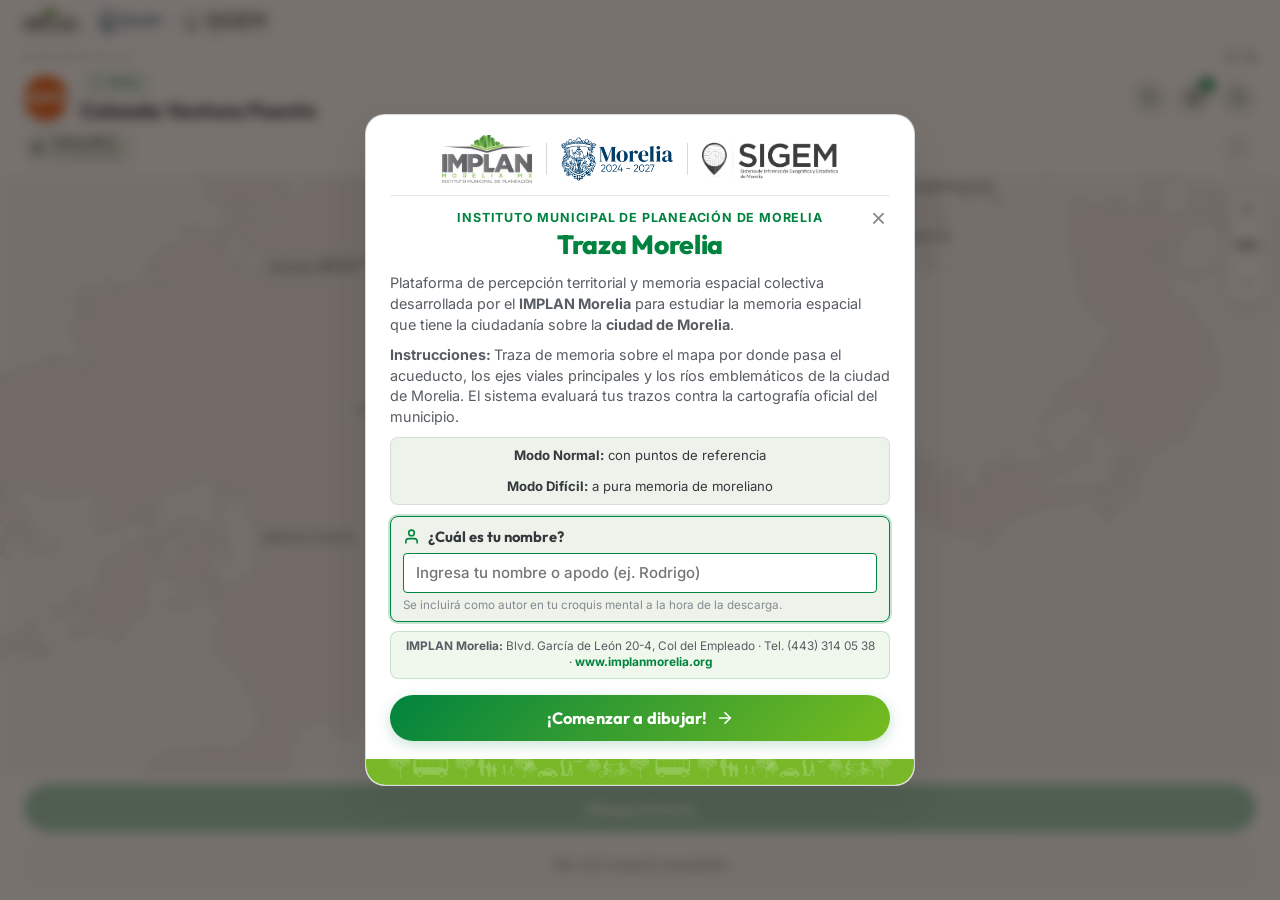
==== index.html @ 82aadb7f "Implementar integracion y webhook para Google Sheets y Google Drive con almacenamiento GeoJSON" ====
<!doctype html>
<html lang="es-MX">

<head>
  <meta charset="utf-8" />
  <meta name="viewport"
    content="width=device-width, initial-scale=1.0, viewport-fit=cover, maximum-scale=1.0, user-scalable=no" />
  <title>Traza Morelia | IMPLAN</title>
  <meta name="description"
    content="Plataforma de Percepción Geográfica y Memoria Espacial del Instituto Municipal de Planeación de Morelia (IMPLAN Morelia)." />
  <link rel="icon" type="image/png" href="./static/img/logo_implan_sin_slogan.png" />
  <meta name="theme-color" id="theme-color-meta" content="#00833e" />
  <meta name="color-scheme" content="light dark" />

  <meta property="og:type" content="website" />
  <meta property="og:title" content="Croquis Morelia · ¿Qué tanto conoces la ciudad?" />
  <meta property="og:description" content="Dibuja los 2 ríos y los ejes históricos de Morelia de memoria." />
  <meta property="og:locale" content="es_MX" />

  <link rel="preconnect" href="https://fonts.googleapis.com">
  <link rel="preconnect" href="https://fonts.gstatic.com" crossorigin>
  <link
    href="https://fonts.googleapis.com/css2?family=Outfit:wght@400;500;600;700;800&family=Inter:wght@400;500;600;700&display=swap"
    rel="stylesheet">

  <link rel="stylesheet" href="./static/style.css" />
</head>

<body data-difficulty="normal">
  <noscript>
    <div class="noscript-msg">Croquis Morelia necesita JavaScript activo para dibujar el mapa.</div>
  </noscript>

  <div id="app">
    <!-- BARRA SUPERIOR INSTITUCIONAL IMPLAN -->
    <header id="top-strip">
      <div id="implan-top-bar">
        <div class="implan-brand">
          <img src="./static/img/logo_implan_sin_slogan.png" alt="IMPLAN Morelia" class="implan-logo-header" />
          <span class="implan-brand-divider" aria-hidden="true"></span>
          <img src="./static/img/escudo_morelia_clean.png" alt="Ayuntamiento de Morelia" class="implan-escudo-header" />
          <span class="implan-brand-divider" aria-hidden="true"></span>
          <img src="./static/img/sigem_gris.png" alt="SIGEM" class="implan-sigem-header" />


        </div>
      </div>

      <div id="progress-row">
        <div id="progress-dots" aria-hidden="true"></div>
        <div id="progress-indicator">0 / 8</div>
      </div>

      <div id="line-header">
        <div id="line-medallion" class="medallion">CHI</div>
        <div class="line-label">
          <div class="kicker-wrap">
            <button id="pista-btn" class="pista-btn" type="button" aria-expanded="false"
              title="Revelar pista geográfica">
              <svg class="pista-icon" width="13" height="13" viewBox="0 0 24 24" fill="none" stroke="currentColor"
                stroke-width="2.2" stroke-linecap="round" stroke-linejoin="round" aria-hidden="true">
                <path d="M9 18h6"></path>
                <path d="M10 22h4"></path>
                <path
                  d="M12 2a7 7 0 0 0-7 7c0 2.5 1.3 4.7 3.3 6 .4.3.7.8.7 1.3V17a1 1 0 0 0 1 1h4a1 1 0 0 0 1-1v-.7c0-.5.3-1 .7-1.3 2-1.3 3.3-3.5 3.3-6a7 7 0 0 0-7-7z">
                </path>
              </svg>
              <span id="pista-btn-text">Pista</span>
            </button>
            <span class="kicker" id="line-kicker" hidden></span>
          </div>
          <div class="line-name" id="line-name">Cargando Morelia…</div>
        </div>
        <div class="header-actions">
          <button id="reiniciar-btn" class="icon-btn" type="button" aria-label="Reiniciar croquis"
            title="Reiniciar croquis completo">
            <svg width="18" height="18" viewBox="0 0 24 24" fill="none" stroke="currentColor" stroke-width="2.2"
              stroke-linecap="round" stroke-linejoin="round">
              <path d="M3 12a9 9 0 1 0 9-9 9.75 9.75 0 0 0-6.74 2.74L3 8"></path>
              <polyline points="3 3 3 8 8 8"></polyline>
            </svg>
          </button>
          <button id="qgis-admin-btn" class="icon-btn" type="button" aria-label="Estudio y exportación a QGIS"
            title="Datos del Estudio / Exportar a QGIS">
            <svg width="18" height="18" viewBox="0 0 24 24" fill="none" stroke="currentColor" stroke-width="2"
              stroke-linecap="round" stroke-linejoin="round">
              <polygon points="12 2 2 7 12 12 22 7 12 2"></polygon>
              <polyline points="2 17 12 22 22 17"></polyline>
              <polyline points="2 12 12 17 22 12"></polyline>
            </svg>
            <span id="qgis-count-badge">0</span>
          </button>
          <button id="about-btn" class="icon-btn" type="button" aria-label="Información del proyecto"
            title="Información">
            <svg width="18" height="18" viewBox="0 0 24 24" fill="none" stroke="currentColor" stroke-width="2"
              stroke-linecap="round" stroke-linejoin="round">
              <circle cx="12" cy="12" r="10"></circle>
              <line x1="12" y1="16" x2="12" y2="12"></line>
              <line x1="12" y1="8" x2="12.01" y2="8"></line>
            </svg>
          </button>
        </div>
      </div>

      <div id="utility-row">
        <button class="hard-mode-toggle" id="anchors-toggle" type="button" aria-pressed="false"
          title="Alternar modo difícil a ciegas">
          <span class="hard-toggle-stripes" aria-hidden="true">
            <span></span><span></span><span></span>
          </span>
          <span class="hard-toggle-copy">
            <span class="hard-toggle-main">Modo difícil</span>
            <span class="hard-toggle-sub">Sin referencias</span>
          </span>
        </button>

        <div class="utility-row-right">
          <button id="borrar-btn" class="icon-btn" type="button" aria-label="Borrar trazo actual" disabled
            title="Borrar trazo">
            <svg width="18" height="18" viewBox="0 0 24 24" fill="none" stroke="currentColor" stroke-width="2"
              stroke-linecap="round" stroke-linejoin="round">
              <path d="M3 6h18"></path>
              <path d="M19 6v14a2 2 0 0 1-2 2H7a2 2 0 0 1-2-2V6m3 0V4a2 2 0 0 1 2-2h4a2 2 0 0 1 2 2v2"></path>
            </svg>
          </button>
        </div>
      </div>
    </header>

    <!-- LIENZO DE MAPA SVG -->
    <main id="map-wrap">
      <svg id="map" preserveAspectRatio="xMidYMid meet" role="img"
        aria-label="Mapa interactivo de Morelia para dibujar de memoria">
        <defs>
          <filter id="bloom" x="-20%" y="-20%" width="140%" height="140%">
            <feGaussianBlur in="SourceGraphic" stdDeviation="4" result="blur1" />
            <feGaussianBlur in="SourceGraphic" stdDeviation="8" result="blur2" />
            <feMerge>
              <feMergeNode in="blur2" />
              <feMergeNode in="blur1" />
              <feMergeNode in="SourceGraphic" />
            </feMerge>
          </filter>
        </defs>

        <g id="zoom-root">
          <!-- Silueta del Valle / Mancha Urbana -->
          <g id="layer-valle"></g>
          <!-- Puntos de Ancla / Referencias -->
          <g id="layer-anchors"></g>
          <!-- Geometría Real Revelada -->
          <g id="layer-truth"></g>
          <!-- Trazo del Usuario -->
          <g id="layer-userdraw"></g>
        </g>
      </svg>

      <!-- TARJETA LATERAL DE REVELADO Y PUNTAJE (A LA IZQUIERDA) -->
      <div id="reveal-banner" role="dialog" aria-labelledby="reveal-tier" aria-live="polite">
        <div class="reveal-content">
          <div class="reveal-header">
            <span id="reveal-hard-label" class="reveal-hard-label" hidden>MODO DIFÍCIL</span>
            <span id="reveal-tier" class="reveal-tier">Moreliano de Cepa</span>
          </div>
          <div class="reveal-score-wrap">
            <span id="reveal-score">0</span>
            <span class="reveal-pts">/100</span>
          </div>
          <div class="reveal-phrase-box">
            <svg class="quote-icon" width="22" height="22" viewBox="0 0 24 24" fill="currentColor">
              <path
                d="M14.017 21v-7.391c0-5.704 3.731-9.57 8.983-10.609l.995 2.151c-2.432.917-3.995 3.638-3.995 5.849h4v10h-9.983zm-14.017 0v-7.391c0-5.704 3.748-9.57 9-10.609l.996 2.151c-2.433.917-3.996 3.638-3.996 5.849h3.983v10h-9.983z" />
            </svg>
            <p id="reveal-phrase" class="reveal-phrase">Cálculo de similitud espacial...</p>
          </div>
        </div>
        <button id="reveal-next" class="pill-btn highlight reveal-next-btn" type="button">
          <span class="reveal-next-text">Siguiente elemento</span>
          <svg class="reveal-next-arrow" width="18" height="18" viewBox="0 0 24 24" fill="none" stroke="currentColor"
            stroke-width="2.3" stroke-linecap="round" stroke-linejoin="round">
            <line x1="5" y1="12" x2="19" y2="12"></line>
            <polyline points="12 5 19 12 12 19"></polyline>
          </svg>
        </button>
      </div>

      <!-- CONTROLES DE ZOOM FLOTANTES -->
      <div id="zoom-controls" class="zoom-controls" role="group" aria-label="Controles de zoom del mapa">
        <button id="zoom-in-btn" class="zoom-btn" type="button" aria-label="Acercar mapa" title="Acercar mapa (+)">
          <svg width="18" height="18" viewBox="0 0 24 24" fill="none" stroke="currentColor" stroke-width="2.2"
            stroke-linecap="round" stroke-linejoin="round">
            <line x1="12" y1="5" x2="12" y2="19"></line>
            <line x1="5" y1="12" x2="19" y2="12"></line>
          </svg>
        </button>
        <button id="zoom-reset-btn" class="zoom-btn zoom-reset" type="button" aria-label="Restablecer zoom"
          title="Restablecer encuadre (100%)">
          <span id="zoom-level-text">100%</span>
        </button>
        <button id="zoom-out-btn" class="zoom-btn" type="button" aria-label="Alejar mapa" title="Alejar mapa (-)">
          <svg width="18" height="18" viewBox="0 0 24 24" fill="none" stroke="currentColor" stroke-width="2.2"
            stroke-linecap="round" stroke-linejoin="round">
            <line x1="5" y1="12" x2="19" y2="12"></line>
          </svg>
        </button>
      </div>

      <!-- INSTRUCCIÓN FLOTANTE DISCRETA EN LA PARTE SUPERIOR -->
      <div id="draw-prompt" class="draw-prompt">
        <svg width="15" height="15" viewBox="0 0 24 24" fill="none" stroke="currentColor" stroke-width="2"
          stroke-linecap="round" stroke-linejoin="round">
          <path d="M12 19l7-7 3 3-7 7-3-3z"></path>
          <path d="M18 13l-1.5-7.5L2 2l3.5 14.5L13 18l5-5z"></path>
          <path d="M2 2l7.586 7.586"></path>
          <circle cx="11" cy="11" r="2"></circle>
        </svg>
        <span id="draw-prompt-text">Traza de memoria la ubicación, forma y extensión del Río Chiquito</span>
      </div>
    </main>

    <!-- BARRA INFERIOR DE ACCIONES -->
    <footer id="bottom-cta">
      <div class="cta-row">
        <button id="listo-btn" class="pill-btn primary" type="button" disabled>Dibuja el trazo</button>
      </div>
      <div class="cta-row">
        <button id="ver-mapa-btn" class="pill-btn secondary" type="button" disabled>Ver mi croquis completo</button>
      </div>
    </footer>
  </div>

  <!-- FICHA FINAL DE RESULTADOS (FLIP CARD) -->
  <div id="final-sheet" hidden>
    <div class="flip-card" id="flip-card">
      <div class="flip-card-inner">
        <!-- FRENTE DE LA TARJETA (COMPARTIBLE) -->
        <div class="flip-face flip-face-front">
          <div class="share-card" id="share-card">
            <div class="share-card-header">
              <div class="share-card-brand-logos">
                <img src="./static/img/logo_implan_sin_slogan.png" alt="IMPLAN Morelia" class="share-implan-logo" />
                <span class="share-brand-sep" aria-hidden="true"></span>
                <img src="./static/img/escudo_morelia_clean.png" alt="Morelia" class="share-escudo-logo" />
                <span class="share-brand-sep" aria-hidden="true"></span>
                <img src="./static/img/sigem_gris.png" alt="SIGEM" class="share-sigem-logo" />

              </div>
              <div class="share-card-brand">
                <span class="brand-title" id="share-card-title">Traza Morelia</span>
                <span class="brand-sub" id="share-card-sub">Memoria territorial de la ciudad de Morelia</span>
              </div>
              <div id="share-hard-seal" class="hard-mode-seal" hidden>
                <span>DIFÍCIL</span>
              </div>
            </div>

            <!-- MEDALLAS DE LAS 8 CAPAS CON PORCENTAJES -->
            <div id="share-card-medallions" class="share-card-medallions"></div>

            <!-- MAPA COMPUESTO DIBUJADO -->
            <div id="final-map-wrap">
              <svg id="final-map" preserveAspectRatio="xMidYMid meet"></svg>
            </div>

            <!-- PUNTAJE GLOBAL & VEREDICTO -->
            <div class="share-card-score-area">
              <div class="share-card-score" id="share-card-score">
                <span id="global-score">0</span><span class="share-card-score-den">/100</span>
              </div>
              <div class="share-verdict" id="share-verdict">Moreliano de Cepa</div>
              <p class="share-phrase" id="share-phrase">"Te sabes las calles mejor que chofer de Ruta Gris"</p>

              <div class="share-card-social-callout">
                <p class="share-social-text">Tómale una foto o video a tu marcador, etiquétanos en tus redes sociales y
                  compartimos tu post, el post con mas likes se llevara una sopresa a fin de mes.</p>
                <div class="share-social-tags">
                  <span class="social-tag">
                    <svg class="social-icon social-icon-fb" viewBox="0 0 24 24" width="18" height="18"
                      aria-hidden="true">
                      <path fill="#1877F2"
                        d="M24 12c0-6.627-5.373-12-12-12S0 5.373 0 12c0 5.99 4.388 10.954 10.125 11.854v-8.385H7.078v-3.47h3.047V9.43c0-3.007 1.792-4.669 4.533-4.669 1.312 0 2.686.235 2.686.235v2.953H15.83c-1.491 0-1.956.925-1.956 1.874v2.25h3.328l-.532 3.47h-2.796v8.385C19.612 22.954 24 17.99 24 12z" />
                      <path fill="#ffffff"
                        d="M16.671 15.469l.532-3.47h-3.328v-2.25c0-.949.465-1.874 1.956-1.874h1.533V4.922s-1.374-.235-2.686-.235c-2.741 0-4.533 1.662-4.533 4.669v2.569H7.078v3.47h3.047v8.385a12.09 12.09 0 003.822 0v-8.385h2.724z" />
                    </svg>
                    IMPLANmorelia
                  </span>
                  <span class="social-sep" aria-hidden="true">·</span>
                  <span class="social-tag">
                    <svg class="social-icon social-icon-ig" viewBox="0 0 24 24" width="18" height="18"
                      aria-hidden="true">
                      <defs>
                        <radialGradient id="ig-grad" cx="30%" cy="107%" r="150%">
                          <stop offset="0%" stop-color="#fdf497" />
                          <stop offset="5%" stop-color="#fdf497" />
                          <stop offset="45%" stop-color="#fd5949" />
                          <stop offset="60%" stop-color="#d6249f" />
                          <stop offset="90%" stop-color="#285AEB" />
                        </radialGradient>
                      </defs>
                      <rect width="24" height="24" rx="6" fill="url(#ig-grad)" />
                      <rect x="3.5" y="3.5" width="17" height="17" rx="4.5" fill="none" stroke="#ffffff"
                        stroke-width="1.8" />
                      <circle cx="12" cy="12" r="4.2" fill="none" stroke="#ffffff" stroke-width="1.8" />
                      <circle cx="16.8" cy="7.2" r="1.1" fill="#ffffff" />
                    </svg>
                    implan_morelia
                  </span>
                </div>
              </div>
            </div>

            <div class="share-card-footer">
              <div class="share-mobility-banner-wrap">
                <img src="./static/img/cenefa_movilidad.png" alt="Movilidad Sustentable"
                  class="share-mobility-banner" />
              </div>
              <span id="share-card-footer-text">IMPLAN Morelia · Instituto Municipal de Planeación ·
                www.implanmorelia.org</span>
            </div>
          </div>

          <!-- BOTONES DE ACCIÓN FINAL -->
          <div class="flip-face-actions">
            <button id="compartir-btn" class="pill-btn primary" type="button">
              <svg width="18" height="18" viewBox="0 0 24 24" fill="none" stroke="currentColor" stroke-width="2"
                stroke-linecap="round" stroke-linejoin="round">
                <circle cx="18" cy="5" r="3"></circle>
                <circle cx="6" cy="12" r="3"></circle>
                <circle cx="18" cy="19" r="3"></circle>
                <line x1="8.59" y1="13.51" x2="15.42" y2="17.49"></line>
                <line x1="15.41" y1="6.51" x2="8.59" y2="10.49"></line>
              </svg>
              <span>Compartir mi croquis mental</span>
            </button>
            <button id="descargar-btn" class="pill-btn secondary" type="button">
              <svg width="18" height="18" viewBox="0 0 24 24" fill="none" stroke="currentColor" stroke-width="2"
                stroke-linecap="round" stroke-linejoin="round">
                <path d="M21 15v4a2 2 0 0 1-2 2H5a2 2 0 0 1-2-2v-4"></path>
                <polyline points="7 10 12 15 17 10"></polyline>
                <line x1="12" y1="15" x2="12" y2="3"></line>
              </svg>
              <span>Guardar imagen</span>
            </button>
            <button id="descargar-geojson-btn" class="pill-btn secondary" type="button"
              title="Descargar archivo vectorial GeoJSON del croquis">
              <svg width="18" height="18" viewBox="0 0 24 24" fill="none" stroke="currentColor" stroke-width="2"
                stroke-linecap="round" stroke-linejoin="round">
                <circle cx="12" cy="12" r="10"></circle>
                <line x1="2" y1="12" x2="22" y2="12"></line>
                <path d="M12 2a15.3 15.3 0 0 1 4 10 15.3 15.3 0 0 1-4 10 15.3 15.3 0 0 1-4-10 15.3 15.3 0 0 1 4-10z">
                </path>
              </svg>
              <span>Descargar mi GeoJSON</span>
            </button>
            <button id="flip-to-back-btn" class="flip-hint-btn" type="button">Ver desglose detallado por capa
              &rarr;</button>
            <button id="jugar-de-nuevo-btn" class="pill-btn ghost" type="button">Trazar de nuevo</button>
          </div>
        </div>

        <!-- REVERSO DE LA TARJETA (TABLA DESGLOSADA) -->
        <div class="flip-face flip-face-back">
          <div class="back-card-header">
            <div class="kicker" id="results-kicker">Desglose de Memoria Espacial</div>
            <h2>Puntaje por croquis dibujado</h2>
          </div>

          <div id="results-table" class="results-table"></div>

          <div class="back-card-actions">
            <button id="flip-to-front-btn" class="flip-hint-btn" type="button">&larr; Volver al mapa compuesto</button>
          </div>
        </div>
      </div>
    </div>
  </div>

  <!-- MODAL ACERCA DE / PANTALLA PREVIA DE BIENVENIDA -->
  <div id="about-modal" class="modal" hidden role="dialog" aria-modal="true" aria-labelledby="about-title">
    <div class="modal-backdrop" aria-hidden="true"></div>
    <div class="modal-content welcome-modal-content">
      <div class="welcome-modal-banner">
        <div class="welcome-logos-row">
          <img src="./static/img/logo_implan_sin_slogan.png" alt="IMPLAN Morelia" class="welcome-implan-logo" />
          <span class="welcome-logo-sep" aria-hidden="true"></span>
          <img src="./static/img/escudo_morelia_clean.png" alt="H. Ayuntamiento de Morelia"
            class="welcome-escudo-logo" />
          <span class="welcome-logo-sep" aria-hidden="true"></span>
          <img src="./static/img/sigem_gris.png" alt="SIGEM Morelia" class="welcome-sigem-logo" />
        </div>
      </div>
      <div class="modal-header">
        <div class="welcome-header-titles">
          <span class="welcome-kicker">Instituto Municipal de Planeación de Morelia</span>
          <h3 id="about-title">Traza Morelia</h3>
        </div>
        <button class="modal-close-btn about-close-btn" type="button" aria-label="Cerrar modal">&times;</button>
      </div>
      <div class="modal-body">
        <p>Plataforma de percepción territorial y memoria espacial colectiva desarrollada por el <strong>IMPLAN
            Morelia</strong> para estudiar la memoria espacial que tiene la ciudadanía sobre la <strong>ciudad de
            Morelia</strong>.
        </p>
        <p><strong>Instrucciones: </strong>Traza de memoria sobre el mapa por donde pasa el acueducto, los ejes viales
          principales y
          los ríos emblemáticos de la ciudad de Morelia. El sistema evaluará tus trazos contra la cartografía oficial
          del municipio.</p>

        <div class="about-tips">
          <div class="tips-row">
            <span><strong>Modo Normal:</strong> con puntos de referencia</span>
            <span><strong>Modo Difícil:</strong> a pura memoria de moreliano</span>
          </div>
        </div>

        <!-- CAMPO PARA EL NOMBRE DEL PARTICIPANTE -->
        <div class="welcome-name-group">
          <label for="player-name-input" class="welcome-name-label">
            <svg width="17" height="17" viewBox="0 0 24 24" fill="none" stroke="currentColor" stroke-width="2.2"
              stroke-linecap="round" stroke-linejoin="round">
              <path d="M20 21v-2a4 4 0 0 0-4-4H8a4 4 0 0 0-4 4v2"></path>
              <circle cx="12" cy="7" r="4"></circle>
            </svg>
            <span>¿Cuál es tu nombre?</span>
          </label>
          <input type="text" id="player-name-input" class="welcome-name-input"
            placeholder="Ingresa tu nombre o apodo (ej. Rodrigo)" maxlength="35" autocomplete="name" />
          <span class="welcome-name-hint">Se incluirá como autor en tu croquis mental a la hora de la descarga.</span>
        </div>

        <div class="about-contact-box">
          <span><strong>IMPLAN Morelia:</strong> Blvd. García de León 20-4, Col del Empleado · Tel. (443) 314 05 38 · <a
              href="https://www.implanmorelia.org" target="_blank" rel="noopener">www.implanmorelia.org</a></span>
        </div>
      </div>
      <div class="modal-footer">
        <button class="pill-btn highlight about-start-btn" id="about-start-btn" type="button">
          <span id="about-start-btn-text">¡Comenzar a dibujar!</span>
          <svg width="18" height="18" viewBox="0 0 24 24" fill="none" stroke="currentColor" stroke-width="2.3"
            stroke-linecap="round" stroke-linejoin="round">
            <line x1="5" y1="12" x2="19" y2="12"></line>
            <polyline points="12 5 19 12 12 19"></polyline>
          </svg>
        </button>
      </div>
      <div class="modal-bottom-mobility">
        <img src="./static/img/cenefa_movilidad.png" alt="Movilidad Sustentable" class="modal-mobility-banner" />
      </div>
    </div>
  </div>

  <!-- MODAL ESTUDIO / EXPORTACIÓN QGIS (INDEXEDDB) -->
  <div id="qgis-modal" class="modal" hidden role="dialog" aria-modal="true" aria-labelledby="qgis-modal-title">
    <div class="modal-backdrop" aria-hidden="true"></div>
    <div class="modal-content qgis-modal-content">
      <div class="modal-header">
        <div class="welcome-header-titles">
          <span class="welcome-kicker">IMPLAN Morelia · Datos del Estudio</span>
          <h3 id="qgis-modal-title">Memoria Espacial Colectiva</h3>
        </div>
        <button class="modal-close-btn qgis-close-btn" type="button" aria-label="Cerrar modal">&times;</button>
      </div>
      <div class="modal-body">
        <p>Los croquis trazados en este dispositivo se almacenan en la memoria local del navegador
          (<strong>IndexedDB</strong>) de forma 100% offline.</p>

        <div class="qgis-stats-box">
          <div class="qgis-stats-number" id="qgis-modal-count">0</div>
          <div class="qgis-stats-label">
            <strong>Croquis registrados</strong><br>
            Listos para análisis cartográfico en QGIS o ArcGIS.
          </div>
        </div>

        <div class="qgis-actions-list">
          <button id="exportar-qgis-btn" class="pill-btn primary" type="button">
            <svg width="18" height="18" viewBox="0 0 24 24" fill="none" stroke="currentColor" stroke-width="2.2"
              stroke-linecap="round" stroke-linejoin="round">
              <path d="M21 15v4a2 2 0 0 1-2 2H5a2 2 0 0 1-2-2v-4"></path>
              <polyline points="7 10 12 15 17 10"></polyline>
              <line x1="12" y1="15" x2="12" y2="3"></line>
            </svg>
            <span>Descargar GeoJSON Consolidado (para QGIS)</span>
          </button>
          <button id="exportar-json-btn" class="pill-btn secondary" type="button">
            <svg width="16" height="16" viewBox="0 0 24 24" fill="none" stroke="currentColor" stroke-width="2"
              stroke-linecap="round" stroke-linejoin="round">
              <polyline points="16 18 22 12 16 6"></polyline>
              <polyline points="8 6 2 12 8 18"></polyline>
            </svg>
            <span>Descargar Copia de Seguridad (JSON)</span>
          </button>
          <button id="limpiar-qgis-btn" class="pill-btn ghost" type="button" style="color: #c45b43;">
            <svg width="16" height="16" viewBox="0 0 24 24" fill="none" stroke="currentColor" stroke-width="2"
              stroke-linecap="round" stroke-linejoin="round">
              <polyline points="3 6 5 6 21 6"></polyline>
              <path d="M19 6v14a2 2 0 0 1-2 2H7a2 2 0 0 1-2-2V6m3 0V4a2 2 0 0 1 2-2h4a2 2 0 0 1 2 2v2"></path>
            </svg>
            <span>Vaciar base de datos local</span>
          </button>
        </div>

        <div class="qgis-qgis-hint">
          <strong>Tip SIG:</strong> Arrastra el archivo <code>.geojson</code> descargado directamente al lienzo de
          <strong>QGIS</strong> para visualizar todas las líneas trazadas, filtrar por participante o generar mapas de
          calor con las capas oficiales.
        </div>

        <!-- CONFIGURACIÓN DE SINCRONIZACIÓN EN LA NUBE (GOOGLE DRIVE & SHEETS) -->
        <div class="qgis-webhook-section" style="margin-top: 18px; padding: 14px; background: #edf3ea; border: 1px solid rgba(0, 131, 62, 0.2); border-radius: 12px;">
          <div style="font-weight: 700; color: #00833e; margin-bottom: 6px; font-size: 0.9rem; display: flex; align-items: center; gap: 6px;">
            <svg width="18" height="18" viewBox="0 0 24 24" fill="none" stroke="currentColor" stroke-width="2.2" stroke-linecap="round" stroke-linejoin="round">
              <path d="M18 10h-1.26A8 8 0 1 0 9 20h9a5 5 0 0 0 0-10z"></path>
            </svg>
            <span>Sincronización en la Nube (Google Drive & Sheets)</span>
          </div>
          <p style="font-size: 0.8rem; color: #585d63; margin-bottom: 10px; line-height: 1.4;">
            Pega aquí la URL de tu <strong>Google Apps Script Webhook</strong> para recibir automáticamente las sesiones en Google Sheets y guardar los archivos GeoJSON en Google Drive:
          </p>
          <div style="display: flex; gap: 8px;">
            <input type="url" id="webhook-url-input" placeholder="https://script.google.com/macros/s/.../exec" style="flex: 1; padding: 8px 12px; border: 1px solid #ced4da; border-radius: 8px; font-size: 0.82rem; font-family: monospace;" />
            <button id="guardar-webhook-btn" class="pill-btn primary" type="button" style="padding: 6px 14px; font-size: 0.82rem; white-space: nowrap;">Guardar</button>
          </div>
          <span id="webhook-status-msg" style="font-size: 0.75rem; color: #00833e; margin-top: 6px; display: block;"></span>
        </div>
      </div>
    </div>
  </div>

  <!-- MODAL CONFIRMAR CAMBIO DE MODO -->
  <div id="confirm-mode-modal" class="modal" hidden role="dialog" aria-modal="true"
    aria-labelledby="confirm-mode-title">
    <div class="modal-backdrop" aria-hidden="true"></div>
    <div class="modal-content">
      <h3 id="confirm-mode-title">¿Cambiar de dificultad?</h3>
      <p id="confirm-mode-body">Cambiar de modo reiniciará tu croquis para que el puntaje sea justo.</p>
      <div class="modal-actions">
        <button id="confirm-mode-cancel-btn" class="pill-btn ghost" type="button">Conservar trazos</button>
        <button id="confirm-mode-switch-btn" class="pill-btn secondary" type="button">Cambiar modo</button>
      </div>
    </div>
  </div>

  <!-- MODAL CONFIRMAR TERMINAR ANTES -->
  <div id="confirm-end-modal" class="modal" hidden role="dialog" aria-modal="true" aria-labelledby="confirm-end-title">
    <div class="modal-backdrop" aria-hidden="true"></div>
    <div class="modal-content">
      <h3 id="confirm-end-title">¿Terminar ahora?</h3>
      <p id="confirm-end-body">Te faltan capas por dibujar. Las que no traces contarán como 0 en tu puntaje global.</p>
      <div class="modal-actions">
        <button id="confirm-end-continue-btn" class="pill-btn primary" type="button">Seguir dibujando</button>
        <button id="confirm-end-stop-btn" class="pill-btn secondary" type="button">Ver mi croquis</button>
      </div>
    </div>
  </div>

  <!-- MODAL REINICIAR: CANCELAR O REINICIAR TODO -->
  <div id="confirm-reset-modal" class="modal" hidden role="dialog" aria-modal="true"
    aria-labelledby="confirm-reset-title">
    <div class="modal-backdrop" aria-hidden="true"></div>
    <div class="modal-content">
      <div class="modal-header">
        <h3 id="confirm-reset-title">¿Reiniciar todo el croquis?</h3>
        <button class="modal-close-btn confirm-reset-close" type="button" aria-label="Cerrar modal">&times;</button>
      </div>
      <p id="confirm-reset-body">Se borrarán todos tus trazos y volverás a empezar desde el primer elemento.</p>
      <div class="modal-actions">
        <button id="confirm-reset-cancel-btn" class="pill-btn ghost" type="button">Cancelar</button>
        <button id="reset-all-btn" class="pill-btn highlight" type="button">
          <svg width="16" height="16" viewBox="0 0 24 24" fill="none" stroke="currentColor" stroke-width="2"
            stroke-linecap="round" stroke-linejoin="round">
            <polyline points="1 4 1 10 7 10"></polyline>
            <path d="M3.51 15a9 9 0 1 0 2.13-9.36L1 10"></path>
          </svg>
          <span>Reiniciar todo</span>
        </button>
      </div>
    </div>
  </div>

  <!-- CONFIGURACIÓN GLOBAL DE WEBHOOK (GOOGLE DRIVE / SHEETS) -->
  <script>
    window.MORELIA_CONFIG = {
      // Pega aquí la URL de tu Webhook de Google Apps Script para sincronizar automáticamente a todos los visitantes
      webhookUrl: ""
    };
  </script>

  <script src="./static/vendor/d3.v7.min.js"></script>
  <script src="./static/scoring.js"></script>
  <script src="./data/morelia_data.js"></script>
  <script src="./static/db.js"></script>
  <script src="./static/app.js"></script>
</body>

</html>
---- static/style.css ----
/* ==========================================================================
   CROQUIS MORELIA - DESIGN SYSTEM & STYLES
   Estética Cantera Rosa · Tipografía Outfit + Inter · Modo Normal / Difícil
   ========================================================================== */

:root {
  --font-display: 'Outfit', -apple-system, BlinkMacSystemFont, "Segoe UI", Roboto, sans-serif;
  --font-body: 'Inter', -apple-system, BlinkMacSystemFont, "Segoe UI", Roboto, sans-serif;

  /* Identidad Oficial IMPLAN Morelia (Manual de Identidad Gráfica) */
  --implan-green: #00833e;         /* PANTONE 348 C */
  --implan-green-dark: #006e34;
  --implan-green-light: #77bc1f;   /* PANTONE 368 C */
  --implan-gray: #4b4f54;          /* PANTONE 7540 C */
  --implan-gray-mid: #8f9194;      /* PANTONE 7540 C al 60% */
  --implan-green-tint: #f0f7ec;
  --implan-green-glow: rgba(0, 131, 62, 0.22);
  --implan-lime-glow: rgba(119, 188, 31, 0.28);

  /* Fondos y Superficies */
  --bg-app: #f6f8f5;
  --bg-surface: #ffffff;
  --bg-surface-translucent: rgba(255, 255, 255, 0.92);
  --bg-elevated: #edf3ea;
  --border-subtle: rgba(75, 79, 84, 0.12);
  --border-medium: rgba(75, 79, 84, 0.22);
  --border-strong: rgba(75, 79, 84, 0.38);

  /* Textos Oficiales */
  --text-primary: #34383c;
  --text-secondary: #585d63;
  --text-muted: #858a90;

  /* Acentos y Capas Geográficas */
  --cantera-rosa: #c45b43;
  --cantera-rosa-dark: #9b3c25;
  --cantera-glow: rgba(196, 91, 67, 0.25);
  --cantera-light: #fbeee9;
  
  --river-blue: #00acc1;
  --river-dark-blue: #1976d2;
  --green-patrimony: #2e7d32;
  --gold-amber: #d97706;
  --periferico-violet: #7c3aed;

  /* Elementos de Juego */
  --line-color: var(--implan-green);
  --medallion-text: #ffffff;
  --stroke-user: #211915;
  --stroke-width-draw: 4.5px;
  --stroke-width-truth: 4px;

  /* Sombras y Radios */
  --radius-sm: 8px;
  --radius-md: 14px;
  --radius-lg: 20px;
  --radius-pill: 999px;

  --shadow-sm: 0 2px 6px rgba(40, 50, 40, 0.06);
  --shadow-md: 0 8px 24px rgba(40, 50, 40, 0.10);
  --shadow-lg: 0 16px 40px rgba(40, 50, 40, 0.14);
  --shadow-glow: 0 0 24px var(--implan-green-glow);
}

[data-difficulty="hard"] {
  --bg-app: #f2f5ef;
  --bg-surface: #fbfcfa;
  --bg-surface-translucent: rgba(251, 252, 250, 0.94);
  --border-subtle: rgba(75, 79, 84, 0.16);
}

/* Reset y base */
*, *::before, *::after {
  box-sizing: border-box;
  margin: 0;
  padding: 0;
  -webkit-tap-highlight-color: transparent;
}

[hidden] {
  display: none !important;
}

html, body {
  width: 100%;
  height: 100%;
  overflow: hidden;
  font-family: var(--font-body);
  background-color: var(--bg-app);
  color: var(--text-primary);
  touch-action: none;
  user-select: none;
  -webkit-user-select: none;
}

#app {
  display: flex;
  flex-direction: column;
  width: 100%;
  height: 100%;
  position: relative;
}

/* ==========================================================================
   BARRA SUPERIOR (HEADER)
   ========================================================================== */
#top-strip {
  flex-shrink: 0;
  display: flex;
  flex-direction: column;
  gap: 7px;
  padding: calc(env(safe-area-inset-top, 0px) + 8px) 16px 10px;
  background: var(--bg-surface-translucent);
  backdrop-filter: blur(12px);
  -webkit-backdrop-filter: blur(12px);
  border-bottom: 1px solid var(--border-subtle);
  z-index: 20;
}

#implan-top-bar {
  display: flex;
  align-items: center;
  justify-content: space-between;
  padding-bottom: 4px;
  border-bottom: 1px solid rgba(75, 79, 84, 0.08);
}

.implan-brand {
  display: flex;
  align-items: center;
  gap: 10px;
  flex-wrap: wrap;
}

.implan-logo-header {
  height: 28px;
  width: auto;
  object-fit: contain;
  filter: drop-shadow(0 1px 2px rgba(0, 0, 0, 0.04));
}

.implan-brand-divider {
  width: 1px;
  height: 20px;
  background: var(--border-medium);
}

.implan-escudo-header {
  height: 26px;
  width: auto;
  object-fit: contain;
  opacity: 0.9;
}

.implan-sigem-header {
  height: 24px;
  width: auto;
  object-fit: contain;
  opacity: 0.9;
}

.implan-geofest-header {
  height: 24px;
  width: auto;
  object-fit: contain;
  opacity: 0.9;
}

.implan-brand-text {
  display: flex;
  flex-direction: column;
  line-height: 1.12;
}

.implan-tagline {
  font-family: var(--font-display);
  font-size: 0.70rem;
  font-weight: 800;
  color: var(--implan-green);
  letter-spacing: 0.4px;
  text-transform: uppercase;
}

.implan-subtag {
  font-family: var(--font-body);
  font-size: 0.62rem;
  font-weight: 500;
  color: var(--text-muted);
}

#progress-row {
  display: flex;
  align-items: center;
  justify-content: space-between;
  gap: 12px;
}

#progress-dots {
  display: flex;
  align-items: center;
  gap: 6px;
}

.progress-dot {
  width: 8px;
  height: 8px;
  border-radius: var(--radius-pill);
  background: var(--border-medium);
  transition: all 0.3s cubic-bezier(0.34, 1.56, 0.64, 1);
}

.progress-dot.filled {
  background: var(--implan-green);
  transform: scale(1.2);
  box-shadow: 0 0 8px var(--implan-green-glow);
}

#progress-indicator {
  font-family: var(--font-display);
  font-size: 0.85rem;
  font-weight: 700;
  color: var(--text-muted);
  letter-spacing: 0.5px;
}

#line-header {
  display: flex;
  align-items: center;
  gap: 12px;
}

.medallion {
  width: 44px;
  height: 44px;
  border-radius: var(--radius-pill);
  background-color: var(--line-color);
  color: var(--medallion-text);
  display: flex;
  align-items: center;
  justify-content: center;
  font-family: var(--font-display);
  font-weight: 800;
  font-size: 1.05rem;
  box-shadow: 0 4px 12px rgba(0, 0, 0, 0.15);
  flex-shrink: 0;
  transition: all 0.3s ease;
}

.medallion.sm {
  width: 32px;
  height: 32px;
  font-size: 0.78rem;
}

.line-label {
  flex: 1;
  min-width: 0;
}

.kicker-wrap {
  display: flex;
  align-items: center;
  flex-wrap: wrap;
  gap: 6px;
  margin-bottom: 3px;
  min-height: 22px;
}

.pista-btn {
  display: inline-flex;
  align-items: center;
  gap: 4px;
  padding: 2px 9px;
  font-family: var(--font-display);
  font-size: 0.70rem;
  font-weight: 700;
  letter-spacing: 0.5px;
  text-transform: uppercase;
  border-radius: var(--radius-pill);
  background: var(--bg-surface);
  border: 1px dashed var(--implan-green);
  color: var(--implan-green);
  cursor: pointer;
  transition: all 0.2s cubic-bezier(0.4, 0, 0.2, 1);
  user-select: none;
  line-height: 1.4;
  flex-shrink: 0;
}

.pista-btn:hover {
  background: var(--implan-green-tint);
  border-style: solid;
  transform: translateY(-1px);
}

.pista-btn.active {
  background: var(--implan-green);
  color: #ffffff;
  border-style: solid;
  border-color: var(--implan-green);
  box-shadow: 0 2px 6px var(--implan-green-glow);
}

.pista-btn:disabled {
  opacity: 0.45;
  cursor: not-allowed;
  border-color: var(--border-subtle);
  color: var(--text-muted);
  transform: none;
  box-shadow: none;
}

.pista-icon {
  flex-shrink: 0;
}

.kicker {
  font-family: var(--font-display);
  font-size: 0.75rem;
  font-weight: 700;
  text-transform: uppercase;
  letter-spacing: 0.8px;
  color: var(--text-muted);
}

#line-kicker {
  font-family: var(--font-body);
  font-size: 0.75rem;
  font-weight: 600;
  text-transform: none;
  letter-spacing: normal;
  color: var(--implan-green);
  background: var(--implan-green-tint);
  border: 1px solid rgba(0, 131, 62, 0.22);
  border-radius: 6px;
  padding: 2px 8px;
  line-height: 1.35;
  animation: pistaAppear 0.22s ease-out;
  word-break: break-word;
}

#line-kicker[hidden] {
  display: none !important;
}

@keyframes pistaAppear {
  from {
    opacity: 0;
    transform: translateY(-2px);
  }
  to {
    opacity: 1;
    transform: translateY(0);
  }
}

.line-name {
  font-family: var(--font-display);
  font-size: 1.3rem;
  font-weight: 800;
  color: var(--text-primary);
  white-space: nowrap;
  overflow: hidden;
  text-overflow: ellipsis;
  line-height: 1.2;
}

#utility-row {
  display: flex;
  align-items: center;
  justify-content: space-between;
  gap: 8px;
}

.hard-mode-toggle {
  display: flex;
  align-items: center;
  gap: 8px;
  background: var(--bg-elevated);
  border: 1px solid var(--border-subtle);
  border-radius: var(--radius-pill);
  padding: 4px 12px 4px 6px;
  cursor: pointer;
  color: var(--text-secondary);
  transition: all 0.25s ease;
}

.hard-mode-toggle:hover {
  background: var(--border-medium);
}

.hard-mode-toggle.active {
  background: #3b2d28;
  color: #fff;
  border-color: #3b2d28;
  box-shadow: 0 2px 8px rgba(59, 45, 40, 0.3);
}

.hard-toggle-stripes {
  display: flex;
  flex-direction: column;
  gap: 2px;
  width: 14px;
}

.hard-toggle-stripes span {
  display: block;
  height: 2px;
  border-radius: 1px;
  background: currentColor;
}

.hard-toggle-copy {
  display: flex;
  flex-direction: column;
  text-align: left;
}

.hard-toggle-main {
  font-family: var(--font-display);
  font-size: 0.75rem;
  font-weight: 700;
  line-height: 1;
}

.hard-toggle-sub {
  font-size: 0.65rem;
  opacity: 0.75;
}

.utility-row-right {
  display: flex;
  align-items: center;
  gap: 8px;
}

.icon-btn {
  width: 36px;
  height: 36px;
  border-radius: var(--radius-pill);
  border: 1px solid var(--border-subtle);
  background: var(--bg-elevated);
  color: var(--text-secondary);
  display: flex;
  align-items: center;
  justify-content: center;
  cursor: pointer;
  transition: all 0.2s ease;
}

.icon-btn:hover:not(:disabled) {
  background: var(--bg-surface);
  color: var(--text-primary);
  box-shadow: var(--shadow-sm);
}

.icon-btn:disabled {
  opacity: 0.35;
  cursor: not-allowed;
}

.icon-btn.active {
  color: var(--cantera-rosa);
  border-color: var(--cantera-rosa);
}

/* ==========================================================================
   LIENZO DE DIBUJO SVG
   ========================================================================== */
#map-wrap {
  flex: 1;
  width: 100%;
  position: relative;
  overflow: hidden;
  background: var(--bg-app);
  cursor: crosshair;
}

#map {
  width: 100%;
  height: 100%;
  display: block;
  touch-action: none;
}

/* Capas SVG */
.valle-fill {
  fill: rgba(70, 50, 40, 0.055);
  stroke: rgba(70, 50, 40, 0.22);
  stroke-width: 1.4px;
  stroke-dasharray: 5 4;
}

.urban-core-fill {
  fill: rgba(196, 91, 67, 0.06);
  stroke: rgba(196, 91, 67, 0.25);
  stroke-width: 1.4px;
}

.anchor-dot {
  fill: var(--text-primary);
  opacity: 0.65;
  transition: r 0.2s ease;
}

.anchor-label {
  font-family: var(--font-display);
  font-size: 10.5px;
  font-weight: 600;
  fill: var(--text-secondary);
  paint-order: stroke;
  stroke: var(--bg-app);
  stroke-width: 3px;
  stroke-linecap: round;
  stroke-linejoin: round;
  pointer-events: none;
}

.userdraw-path {
  fill: none;
  stroke-linecap: round;
  stroke-linejoin: round;
  stroke-width: var(--stroke-width-draw);
  filter: drop-shadow(0 2px 5px rgba(0, 0, 0, 0.25));
}

.truth-path {
  fill: none;
  stroke-linecap: round;
  stroke-linejoin: round;
  stroke-width: var(--stroke-width-truth);
  filter: url(#bloom);
}

/* Controles de Zoom Flotantes */
.zoom-controls {
  position: absolute;
  right: 14px;
  top: 14px;
  display: flex;
  flex-direction: column;
  background: var(--bg-surface-translucent);
  backdrop-filter: blur(12px);
  -webkit-backdrop-filter: blur(12px);
  border: 1px solid var(--border-subtle);
  border-radius: var(--radius-md);
  box-shadow: var(--shadow-md);
  overflow: hidden;
  z-index: 15;
  user-select: none;
  transition: opacity 0.2s ease, transform 0.2s ease;
}

.zoom-btn {
  width: 36px;
  height: 36px;
  display: flex;
  align-items: center;
  justify-content: center;
  background: transparent;
  border: none;
  color: var(--text-secondary);
  cursor: pointer;
  transition: all 0.18s ease;
  padding: 0;
}

.zoom-btn:hover:not(:disabled) {
  background: var(--border-subtle);
  color: var(--text-primary);
}

.zoom-btn:active:not(:disabled) {
  transform: scale(0.92);
  background: var(--border-medium);
}

.zoom-btn:disabled {
  opacity: 0.3;
  cursor: not-allowed;
}

.zoom-btn:not(:last-child) {
  border-bottom: 1px solid var(--border-subtle);
}

.zoom-btn.zoom-reset {
  font-family: var(--font-display);
  font-size: 0.65rem;
  font-weight: 700;
  color: var(--text-tertiary);
  padding: 0 4px;
  letter-spacing: -0.2px;
}

.zoom-btn.zoom-reset:hover:not(:disabled) {
  color: var(--cantera-rosa);
}

/* Instrucción flotante (discreta en la parte superior para no tapar el mapa ni las referencias) */
.draw-prompt {
  position: absolute;
  top: 14px;
  left: 50%;
  transform: translateX(-50%);
  display: flex;
  align-items: center;
  gap: 7px;
  padding: 7px 16px;
  background: var(--bg-surface-translucent);
  border: 1px solid var(--border-subtle);
  border-radius: var(--radius-pill);
  box-shadow: var(--shadow-sm);
  color: var(--text-secondary);
  font-family: var(--font-display);
  font-size: 0.82rem;
  font-weight: 600;
  pointer-events: none;
  backdrop-filter: blur(8px);
  -webkit-backdrop-filter: blur(8px);
  animation: pulsePrompt 3s infinite ease-in-out;
  transition: opacity 0.25s ease, transform 0.25s ease;
  z-index: 10;
  max-width: 90%;
  text-align: center;
}

.draw-prompt.hidden {
  opacity: 0;
  visibility: hidden;
  pointer-events: none;
}

@keyframes pulsePrompt {
  0%, 100% { transform: translateX(-50%) scale(1); opacity: 0.85; }
  50% { transform: translateX(-50%) scale(1.02); opacity: 1; }
}

/* Tarjeta Lateral de Revelado y Puntaje (A la Izquierda) */
#reveal-banner {
  position: absolute;
  top: 20px;
  left: 20px;
  bottom: auto;
  right: auto;
  width: 380px;
  max-width: calc(100% - 40px);
  max-height: calc(100% - 40px);
  overflow-y: auto;
  background: var(--bg-surface-translucent);
  backdrop-filter: blur(16px);
  -webkit-backdrop-filter: blur(16px);
  border: 1px solid var(--border-medium);
  border-radius: var(--radius-lg);
  padding: 22px;
  box-shadow: 0 16px 36px -8px rgba(0, 0, 0, 0.22), 0 4px 14px rgba(0, 0, 0, 0.08);
  display: flex;
  flex-direction: column;
  gap: 16px;
  transform: translateX(calc(-100% - 35px));
  opacity: 0;
  pointer-events: none;
  transition: transform 0.4s cubic-bezier(0.16, 1, 0.3, 1), opacity 0.32s ease;
  z-index: 30;
}

#reveal-banner.visible {
  transform: translateX(0);
  opacity: 1;
  pointer-events: auto;
}

.reveal-content {
  display: flex;
  flex-direction: column;
  gap: 12px;
}

.reveal-header {
  display: flex;
  align-items: center;
  justify-content: space-between;
  gap: 10px;
  border-bottom: 1px solid var(--border-subtle);
  padding-bottom: 8px;
}

.reveal-hard-label {
  background: #e63946;
  color: #fff;
  font-size: 0.68rem;
  font-weight: 800;
  padding: 2px 7px;
  border-radius: 4px;
  letter-spacing: 0.6px;
  text-transform: uppercase;
}

.reveal-tier {
  font-family: var(--font-display);
  font-size: 1.05rem;
  font-weight: 800;
  color: var(--cantera-rosa-dark);
  letter-spacing: -0.2px;
}

.reveal-score-wrap {
  display: flex;
  align-items: baseline;
  gap: 6px;
}

#reveal-score {
  font-family: var(--font-display);
  font-size: 3.4rem;
  font-weight: 800;
  line-height: 1;
  color: var(--text-primary);
  letter-spacing: -1.5px;
}

.reveal-pts {
  font-family: var(--font-display);
  font-size: 1.3rem;
  font-weight: 600;
  color: var(--text-muted);
}

.reveal-phrase-box {
  position: relative;
  background: var(--bg-elevated);
  border: 1px solid var(--border-subtle);
  border-left: 4px solid var(--cantera-rosa);
  border-radius: 0 var(--radius-md) var(--radius-md) 0;
  padding: 14px 16px;
  box-shadow: inset 0 1px 2px rgba(0, 0, 0, 0.02);
}

.quote-icon {
  position: absolute;
  top: 10px;
  right: 12px;
  color: var(--cantera-rosa);
  opacity: 0.25;
  pointer-events: none;
}

.reveal-phrase {
  font-family: var(--font-display);
  font-size: 1.15rem;
  font-weight: 600;
  font-style: italic;
  color: var(--text-primary);
  line-height: 1.45;
  margin: 0;
  padding-right: 18px;
}

.header-actions {
  display: flex;
  align-items: center;
  gap: 8px;
  flex-shrink: 0;
}

.reveal-next-btn {
  display: flex;
  align-items: center;
  justify-content: center;
  gap: 10px;
  width: 100%;
  padding: 13px 20px;
  font-family: var(--font-display);
  font-size: 1rem;
  font-weight: 700;
  letter-spacing: 0.2px;
  box-shadow: 0 4px 14px rgba(184, 80, 66, 0.35);
  transition: all 0.2s ease;
  cursor: pointer;
}

.reveal-next-btn:hover {
  transform: translateY(-1px);
  box-shadow: 0 6px 18px rgba(184, 80, 66, 0.45);
}

.reveal-next-btn:active {
  transform: translateY(1px);
}

.reveal-next-arrow {
  transition: transform 0.2s ease;
}

.reveal-next-btn:hover .reveal-next-arrow {
  transform: translateX(3px);
}

/* ==========================================================================
   BARRA INFERIOR (FOOTER / CTA)
   ========================================================================== */
#bottom-cta {
  flex-shrink: 0;
  display: flex;
  flex-direction: column;
  gap: 8px;
  padding: 10px 16px calc(env(safe-area-inset-bottom, 0px) + 12px);
  background: var(--bg-surface-translucent);
  backdrop-filter: blur(12px);
  border-top: 1px solid var(--border-subtle);
  z-index: 20;
}

.cta-row {
  display: flex;
  gap: 8px;
}

.pill-btn {
  flex: 1;
  display: flex;
  align-items: center;
  justify-content: center;
  gap: 8px;
  height: 48px;
  padding: 0 20px;
  border-radius: var(--radius-pill);
  border: none;
  font-family: var(--font-display);
  font-size: 1rem;
  font-weight: 700;
  cursor: pointer;
  transition: all 0.2s cubic-bezier(0.34, 1.56, 0.64, 1);
}

.pill-btn.primary {
  background: var(--implan-green);
  color: #ffffff;
  box-shadow: 0 4px 14px var(--implan-green-glow);
}

.pill-btn.primary:hover:not(:disabled) {
  background: var(--implan-green-dark);
  transform: translateY(-1px);
  box-shadow: 0 6px 18px var(--implan-green-glow);
}

.pill-btn.secondary {
  background: var(--bg-elevated);
  color: var(--text-primary);
  border: 1px solid var(--border-medium);
}

.pill-btn.secondary:hover:not(:disabled) {
  background: var(--bg-surface);
  border-color: var(--border-strong);
}

.pill-btn.highlight {
  background: linear-gradient(135deg, var(--implan-green), var(--implan-green-light));
  color: #ffffff;
  box-shadow: 0 4px 16px var(--implan-lime-glow);
}

.pill-btn.highlight:hover:not(:disabled) {
  transform: translateY(-2px);
  box-shadow: 0 6px 20px var(--implan-lime-glow);
}

.pill-btn.ghost {
  background: transparent;
  color: var(--text-secondary);
  border: 1px solid transparent;
}

.pill-btn.ghost:hover {
  background: var(--bg-elevated);
  color: var(--text-primary);
}

.pill-btn:disabled {
  opacity: 0.4;
  cursor: not-allowed;
  transform: none !important;
  box-shadow: none !important;
}

.pill-btn:active:not(:disabled) {
  transform: scale(0.98);
}

/* ==========================================================================
   FICHA FINAL DE RESULTADOS (FLIP CARD)
   ========================================================================== */
#final-sheet {
  position: absolute;
  top: 0;
  left: 0;
  width: 100%;
  height: 100%;
  background: var(--bg-app);
  z-index: 50;
  overflow-y: auto;
  padding: calc(env(safe-area-inset-top, 0px) + 16px) 16px calc(env(safe-area-inset-bottom, 0px) + 20px);
  display: flex;
  justify-content: center;
}

.flip-card {
  perspective: 1200px;
  width: 100%;
  max-width: 440px;
  margin: auto;
}

.flip-card-inner {
  position: relative;
  width: 100%;
  transition: transform 0.65s cubic-bezier(0.4, 0, 0.2, 1);
  transform-style: preserve-3d;
}

.flip-card.flipped .flip-card-inner {
  transform: rotateY(180deg);
}

.flip-face {
  width: 100%;
  backface-visibility: hidden;
  -webkit-backface-visibility: hidden;
  border-radius: var(--radius-lg);
  display: flex;
  flex-direction: column;
  gap: 16px;
}

.flip-face-back {
  position: absolute;
  top: 0;
  left: 0;
  height: 100%;
  background: var(--bg-surface);
  border: 1px solid var(--border-medium);
  padding: 24px 20px;
  transform: rotateY(180deg);
  box-shadow: var(--shadow-lg);
  overflow-y: auto;
}

/* Tarjeta Compartible */
.share-card {
  background: var(--bg-surface);
  border: 1px solid var(--border-medium);
  border-radius: var(--radius-lg);
  padding: 20px;
  box-shadow: var(--shadow-lg);
  display: flex;
  flex-direction: column;
  gap: 14px;
  position: relative;
}

.share-card-header {
  display: flex;
  flex-direction: column;
  align-items: center;
  text-align: center;
  gap: 12px;
  position: relative;
}

.share-card-brand-logos {
  display: flex;
  align-items: center;
  justify-content: center;
  gap: 12px;
  flex-wrap: wrap;
}

.share-implan-logo {
  height: 32px;
  width: auto;
  object-fit: contain;
}

.share-brand-sep {
  width: 1px;
  height: 22px;
  background: var(--border-medium);
}

.share-escudo-logo {
  height: 30px;
  width: auto;
  object-fit: contain;
  opacity: 0.95;
}

.share-sigem-logo {
  height: 28px;
  width: auto;
  object-fit: contain;
  opacity: 0.95;
}

.share-geofest-logo {
  height: 28px;
  width: auto;
  object-fit: contain;
  opacity: 0.95;
}

.share-card-brand {
  display: flex;
  flex-direction: column;
  align-items: center;
  justify-content: center;
  text-align: center;
  gap: 4px;
  width: 100%;
}

.brand-title {
  font-family: var(--font-display);
  font-size: 1.65rem;
  font-weight: 800;
  color: var(--implan-green);
  display: block;
  letter-spacing: -0.3px;
  line-height: 1.22;
  text-shadow: 0 1px 2px rgba(0, 131, 62, 0.08);
  text-align: center;
  width: 100%;
}

.brand-kicker-title {
  display: block;
  font-family: var(--font-body);
  font-size: 0.84rem;
  font-weight: 700;
  text-transform: uppercase;
  letter-spacing: 0.8px;
  color: var(--text-secondary);
  margin-bottom: 2px;
}

.brand-player-highlight {
  display: block;
  font-family: var(--font-display);
  font-size: 1.65rem;
  font-weight: 800;
  color: var(--implan-green);
  line-height: 1.2;
  word-break: break-word;
  overflow-wrap: break-word;
}

.brand-sub {
  font-size: 0.84rem;
  font-weight: 500;
  color: var(--text-muted);
  text-align: center;
  width: 100%;
}

.hard-mode-seal {
  position: absolute;
  top: 4px;
  right: 4px;
  background: #e63946;
  color: #fff;
  font-size: 0.7rem;
  font-weight: 800;
  padding: 4px 8px;
  border-radius: var(--radius-sm);
  letter-spacing: 0.5px;
  transform: rotate(4deg);
  box-shadow: 0 2px 6px rgba(230, 57, 70, 0.35);
}

.share-card-medallions {
  display: flex;
  justify-content: center;
  flex-wrap: wrap;
  gap: 8px;
}

#final-map-wrap {
  width: 100%;
  height: 240px;
  background: var(--bg-elevated);
  border-radius: var(--radius-md);
  overflow: hidden;
  border: 1px solid var(--border-subtle);
}

#final-map {
  width: 100%;
  height: 100%;
}

.share-card-score-area {
  text-align: center;
}

.share-card-score {
  font-family: var(--font-display);
  font-size: 3.2rem;
  font-weight: 800;
  line-height: 1;
  color: var(--text-primary);
}

.share-card-score-den {
  font-size: 1.2rem;
  color: var(--text-muted);
}

.share-verdict {
  font-family: var(--font-display);
  font-size: 1.15rem;
  font-weight: 800;
  color: var(--cantera-rosa-dark);
  margin-top: 4px;
}

.share-phrase {
  font-size: 0.9rem;
  color: var(--text-secondary);
  font-style: italic;
  margin-top: 4px;
  line-height: 1.3;
}

.share-card-social-callout {
  margin-top: 12px;
  padding: 10px 14px;
  background: rgba(0, 131, 62, 0.05);
  border: 1px dashed rgba(0, 131, 62, 0.28);
  border-radius: var(--radius-md);
  display: flex;
  flex-direction: column;
  gap: 6px;
  align-items: center;
  text-align: center;
}

.share-social-text {
  font-size: 0.82rem;
  color: var(--text-primary);
  font-weight: 500;
  line-height: 1.35;
  margin: 0;
}

.share-social-tags {
  display: flex;
  align-items: center;
  justify-content: center;
  gap: 10px;
  flex-wrap: wrap;
}

.social-tag {
  display: inline-flex;
  align-items: center;
  gap: 7px;
  background: var(--bg-surface);
  border: 1px solid rgba(0, 131, 62, 0.28);
  color: var(--text-primary);
  font-size: 0.84rem;
  font-weight: 700;
  padding: 4px 12px;
  border-radius: 999px;
  box-shadow: 0 1px 3px rgba(0, 0, 0, 0.04);
}

.social-icon {
  display: inline-block;
  flex-shrink: 0;
  vertical-align: middle;
  border-radius: 4px;
}

.social-icon-fb {
  border-radius: 50%;
}

.social-icon-ig {
  border-radius: 5px;
}

.social-sep {
  color: var(--text-muted);
  font-weight: bold;
}

.share-card-footer {
  font-size: 0.72rem;
  color: var(--text-muted);
  text-align: center;
  border-top: 1px solid var(--border-subtle);
  padding-top: 10px;
  display: flex;
  flex-direction: column;
  gap: 8px;
  align-items: center;
}

.share-mobility-banner-wrap {
  width: 100%;
  overflow: hidden;
  border-radius: var(--radius-sm);
  background: var(--implan-green-tint);
}

.share-mobility-banner {
  width: 100%;
  height: 26px;
  object-fit: cover;
  object-position: center;
  display: block;
}

.flip-face-actions {
  display: flex;
  flex-direction: column;
  gap: 8px;
}

.flip-hint-btn {
  background: none;
  border: none;
  font-family: var(--font-display);
  font-size: 0.88rem;
  font-weight: 700;
  color: var(--cantera-rosa);
  cursor: pointer;
  padding: 8px;
  text-align: center;
  transition: opacity 0.2s;
}

.flip-hint-btn:hover {
  opacity: 0.75;
}

/* Tabla Desglosada (Reverso) */
.back-card-header h2 {
  font-family: var(--font-display);
  font-size: 1.3rem;
  font-weight: 800;
}

.results-table {
  display: flex;
  flex-direction: column;
  gap: 10px;
  margin: 16px 0;
  flex: 1;
}

.results-row {
  display: flex;
  align-items: center;
  gap: 12px;
  padding: 10px 12px;
  background: var(--bg-elevated);
  border-radius: var(--radius-md);
  border: 1px solid var(--border-subtle);
}

.results-row.undrawn {
  opacity: 0.45;
}

.results-row .line-name {
  font-size: 0.95rem;
  font-weight: 700;
  flex: 1;
}

.results-row .line-score {
  font-family: var(--font-display);
  font-size: 1.15rem;
  font-weight: 800;
}

/* ==========================================================================
   MODALES
   ========================================================================== */
.modal {
  position: fixed;
  top: 0;
  left: 0;
  width: 100%;
  height: 100%;
  display: flex;
  align-items: center;
  justify-content: center;
  padding: 10px;
  z-index: 100;
  opacity: 0;
  pointer-events: none;
  transition: opacity 0.25s ease;
  box-sizing: border-box;
}

.modal.visible {
  opacity: 1;
  pointer-events: auto;
}

.modal-backdrop {
  position: absolute;
  top: 0;
  left: 0;
  width: 100%;
  height: 100%;
  background: rgba(30, 20, 15, 0.6);
  backdrop-filter: blur(6px);
}

.modal-content {
  position: relative;
  background: var(--bg-surface);
  border: 1px solid var(--border-medium);
  border-radius: var(--radius-lg);
  padding: 24px;
  max-width: 420px;
  width: 100%;
  box-shadow: var(--shadow-lg);
  display: flex;
  flex-direction: column;
  gap: 14px;
  z-index: 1;
}

.modal-header {
  display: flex;
  justify-content: space-between;
  align-items: center;
}

.modal-header h3 {
  font-family: var(--font-display);
  font-size: 1.35rem;
  font-weight: 800;
}

.modal-close-btn {
  background: none;
  border: none;
  font-size: 1.6rem;
  line-height: 1;
  color: var(--text-muted);
  cursor: pointer;
}

.modal-body {
  font-size: 0.92rem;
  color: var(--text-secondary);
  line-height: 1.5;
  display: flex;
  flex-direction: column;
  gap: 10px;
}

.about-tips {
  background: var(--bg-elevated);
  padding: 12px 14px;
  border-radius: var(--radius-md);
  font-size: 0.85rem;
}

.about-tips h4 {
  font-family: var(--font-display);
  margin-bottom: 4px;
  color: var(--text-primary);
}

.about-tips ul {
  padding-left: 18px;
}

/* ==========================================================================
   PANTALLA PREVIA DE BIENVENIDA & CAMPO DE NOMBRE (CÓMODA & PROPORCIONADA)
   ========================================================================== */
.welcome-modal-content {
  max-width: 550px;
  width: 100%;
  max-height: min(94vh, 760px);
  padding: 20px 24px 14px;
  gap: 12px;
  overflow-y: auto;
  box-sizing: border-box;
}

.welcome-modal-banner {
  display: flex;
  justify-content: center;
  align-items: center;
  padding-bottom: 12px;
  border-bottom: 1px solid var(--border-subtle);
}

.welcome-logos-row {
  display: flex;
  align-items: center;
  justify-content: center;
  gap: 14px;
  flex-wrap: wrap;
}

.welcome-implan-logo {
  height: 48px;
  max-height: 52px;
  max-width: 145px;
  width: auto;
  object-fit: contain;
  filter: drop-shadow(0 1px 2px rgba(0,0,0,0.04));
}

.welcome-logo-sep {
  width: 1px;
  height: 32px;
  background: var(--border-medium);
}

.welcome-escudo-logo {
  height: 44px;
  max-height: 48px;
  max-width: 145px;
  width: auto;
  object-fit: contain;
}

.welcome-sigem-logo {
  height: 40px;
  max-height: 44px;
  max-width: 140px;
  width: auto;
  object-fit: contain;
}

.welcome-geofest-logo {
  height: 42px;
  max-height: 46px;
  max-width: 130px;
  width: auto;
  object-fit: contain;
}

.welcome-modal-content .modal-header {
  position: relative;
  display: flex;
  flex-direction: column;
  align-items: center;
  justify-content: center;
  text-align: center;
  width: 100%;
  padding-top: 2px;
}

.welcome-modal-content .about-close-btn {
  position: absolute;
  top: -6px;
  right: -4px;
  padding: 4px 8px;
}

.welcome-header-titles {
  display: flex;
  flex-direction: column;
  align-items: center;
  justify-content: center;
  text-align: center;
  gap: 4px;
  width: 100%;
}

.welcome-kicker {
  font-family: var(--font-body);
  font-size: 0.78rem;
  font-weight: 700;
  text-transform: uppercase;
  letter-spacing: 0.8px;
  color: var(--implan-green);
  text-align: center;
  display: block;
  width: 100%;
}

.welcome-modal-content .modal-header h3,
#about-title {
  font-family: var(--font-display);
  font-size: 1.65rem;
  font-weight: 800;
  margin: 0;
  color: var(--implan-green);
  line-height: 1.22;
  text-align: center;
  letter-spacing: -0.3px;
  text-shadow: 0 1px 2px rgba(0, 131, 62, 0.08);
  display: block;
  width: 100%;
}

.welcome-modal-content .modal-body {
  font-size: 0.90rem;
  color: var(--text-secondary);
  line-height: 1.45;
  display: flex;
  flex-direction: column;
  gap: 9px;
}

.welcome-modal-content .about-tips {
  background: var(--bg-elevated);
  padding: 8px 14px;
  border-radius: var(--radius-sm);
  font-size: 0.82rem;
  border: 1px solid var(--border-subtle);
}

.tips-row {
  display: flex;
  align-items: center;
  justify-content: center;
  gap: 12px;
  flex-wrap: wrap;
  color: var(--text-primary);
}

.tip-sep {
  color: var(--implan-green);
  font-weight: 800;
}

.welcome-name-group {
  display: flex;
  flex-direction: column;
  gap: 5px;
  background: var(--bg-elevated);
  border: 1.5px solid var(--border-medium);
  border-radius: var(--radius-sm);
  padding: 9px 12px;
  margin-top: 2px;
  transition: border-color 0.2s ease, box-shadow 0.2s ease;
}

.welcome-name-group:focus-within {
  border-color: var(--implan-green);
  box-shadow: 0 0 0 2px var(--implan-green-glow);
}

.welcome-name-label {
  display: flex;
  align-items: center;
  gap: 8px;
  font-family: var(--font-display);
  font-size: 0.92rem;
  font-weight: 700;
  color: var(--text-primary);
}

.welcome-name-label svg {
  color: var(--implan-green);
  flex-shrink: 0;
}

.welcome-name-input {
  width: 100%;
  height: 40px;
  padding: 0 12px;
  font-family: var(--font-body);
  font-size: 0.94rem;
  font-weight: 500;
  color: var(--text-primary);
  background: var(--bg-surface);
  border: 1px solid var(--border-medium);
  border-radius: 4px;
  outline: none;
  transition: border-color 0.2s ease, box-shadow 0.2s ease;
  box-sizing: border-box;
}

.welcome-name-input:focus {
  border-color: var(--implan-green);
  background: #ffffff;
}

.welcome-name-hint {
  font-size: 0.73rem;
  color: var(--text-muted);
  line-height: 1.25;
}

.about-contact-box {
  background: var(--implan-green-tint);
  border: 1px solid rgba(0, 131, 62, 0.18);
  border-radius: var(--radius-sm);
  padding: 7px 12px;
  font-size: 0.74rem;
  color: var(--text-secondary);
  line-height: 1.35;
  text-align: center;
}

.about-contact-box a {
  color: var(--implan-green);
  font-weight: 700;
  text-decoration: none;
}

.about-contact-box a:hover {
  text-decoration: underline;
}

.modal-footer {
  margin-top: 4px;
}

.modal-footer .about-start-btn {
  width: 100%;
  height: 46px;
  font-size: 1.02rem;
  font-weight: 700;
  letter-spacing: 0.2px;
  box-shadow: 0 4px 14px var(--implan-green-glow);
}

.modal-footer .about-start-btn:hover {
  transform: translateY(-1px);
  box-shadow: 0 6px 18px var(--implan-green-glow);
}

.modal-bottom-mobility {
  width: calc(100% + 48px);
  margin: 6px -24px -14px;
  overflow: hidden;
  border-radius: 0 0 var(--radius-lg) var(--radius-lg);
}

.modal-mobility-banner {
  width: 100%;
  height: 26px;
  object-fit: cover;
  object-position: bottom;
  display: block;
}

.modal-actions {
  display: flex;
  gap: 8px;
  margin-top: 6px;
}

.modal-actions-stacked {
  display: flex;
  flex-direction: column;
  gap: 10px;
  margin-top: 14px;
}

.modal-actions-stacked .pill-btn {
  width: 100%;
  justify-content: center;
}

/* ==========================================================================
   RESPONSIVIDAD
   ========================================================================== */
@media (min-width: 600px) {
  #top-strip {
    padding-left: 24px;
    padding-right: 24px;
  }
  #bottom-cta {
    padding-left: 24px;
    padding-right: 24px;
  }
  #reveal-banner {
    top: 24px;
    left: 24px;
    width: 390px;
    transform: translateX(calc(-100% - 35px));
  }
  #reveal-banner.visible {
    transform: translateX(0);
  }
}

@media (max-width: 480px) {
  #reveal-banner {
    top: 12px;
    left: 12px;
    width: calc(100% - 24px);
    max-width: 340px;
    padding: 16px;
    gap: 12px;
  }
  #reveal-score {
    font-size: 2.8rem;
  }
  .reveal-phrase {
    font-size: 1.05rem;
  }
}

/* ==========================================================================
   PANEL DE DATOS E INVESTIGACIÓN QGIS (INDEXEDDB)
   ========================================================================== */
#qgis-admin-btn {
  position: relative;
}

#qgis-count-badge {
  position: absolute;
  top: -4px;
  right: -4px;
  background: var(--implan-green);
  color: #ffffff;
  font-size: 0.68rem;
  font-weight: 700;
  padding: 1px 5px;
  border-radius: 10px;
  line-height: 1.2;
  box-shadow: 0 2px 4px rgba(0,0,0,0.18);
  pointer-events: none;
}

.qgis-modal-content {
  max-width: 540px;
}

.qgis-stats-box {
  background: var(--bg-elevated);
  border: 1px solid var(--border-medium);
  border-radius: 12px;
  padding: 16px 20px;
  margin: 16px 0;
  display: flex;
  align-items: center;
  gap: 16px;
}

.qgis-stats-number {
  font-family: var(--font-display);
  font-size: 2.4rem;
  font-weight: 800;
  color: var(--implan-green);
  line-height: 1;
}

.qgis-stats-label {
  font-size: 0.92rem;
  color: var(--text-secondary);
  line-height: 1.4;
}

.qgis-actions-list {
  display: flex;
  flex-direction: column;
  gap: 10px;
  margin-top: 20px;
}

.qgis-actions-list .pill-btn {
  width: 100%;
  justify-content: center;
  padding: 12px 18px;
  font-size: 0.95rem;
}

.qgis-qgis-hint {
  font-size: 0.84rem;
  color: var(--text-muted);
  line-height: 1.45;
  background: rgba(0, 131, 62, 0.06);
  border-left: 3px solid var(--implan-green);
  padding: 10px 14px;
  border-radius: 0 8px 8px 0;
  margin-top: 14px;
}
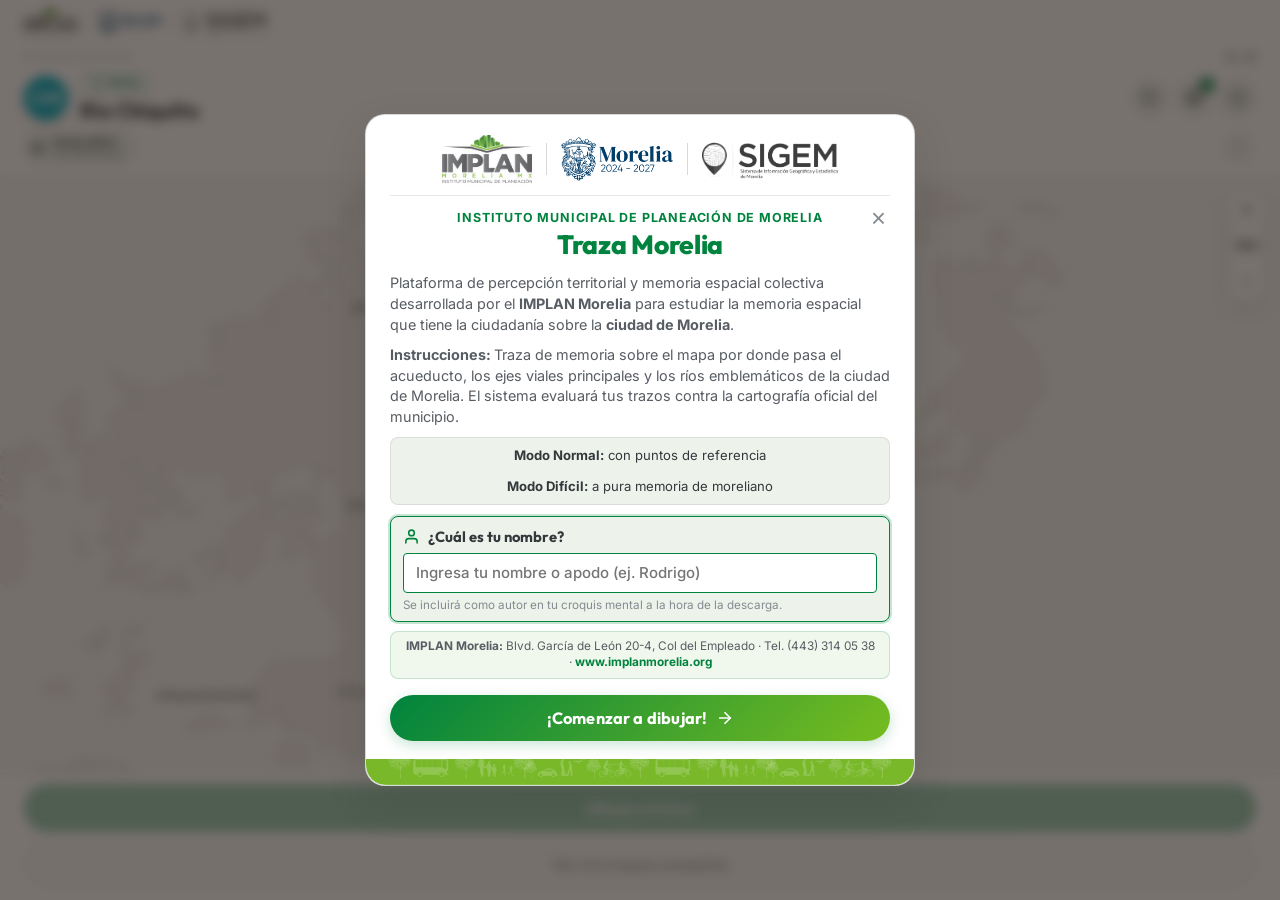
==== commit 1e8beeee: "Conectar webhookUrl oficial de Google Apps Script para Google Drive y Sheets" ====
--- a/index.html
+++ b/index.html
@@ -507,21 +507,28 @@
         </div>
 
         <!-- CONFIGURACIÓN DE SINCRONIZACIÓN EN LA NUBE (GOOGLE DRIVE & SHEETS) -->
-        <div class="qgis-webhook-section" style="margin-top: 18px; padding: 14px; background: #edf3ea; border: 1px solid rgba(0, 131, 62, 0.2); border-radius: 12px;">
-          <div style="font-weight: 700; color: #00833e; margin-bottom: 6px; font-size: 0.9rem; display: flex; align-items: center; gap: 6px;">
-            <svg width="18" height="18" viewBox="0 0 24 24" fill="none" stroke="currentColor" stroke-width="2.2" stroke-linecap="round" stroke-linejoin="round">
+        <div class="qgis-webhook-section"
+          style="margin-top: 18px; padding: 14px; background: #edf3ea; border: 1px solid rgba(0, 131, 62, 0.2); border-radius: 12px;">
+          <div
+            style="font-weight: 700; color: #00833e; margin-bottom: 6px; font-size: 0.9rem; display: flex; align-items: center; gap: 6px;">
+            <svg width="18" height="18" viewBox="0 0 24 24" fill="none" stroke="currentColor" stroke-width="2.2"
+              stroke-linecap="round" stroke-linejoin="round">
               <path d="M18 10h-1.26A8 8 0 1 0 9 20h9a5 5 0 0 0 0-10z"></path>
             </svg>
             <span>Sincronización en la Nube (Google Drive & Sheets)</span>
           </div>
           <p style="font-size: 0.8rem; color: #585d63; margin-bottom: 10px; line-height: 1.4;">
-            Pega aquí la URL de tu <strong>Google Apps Script Webhook</strong> para recibir automáticamente las sesiones en Google Sheets y guardar los archivos GeoJSON en Google Drive:
+            Pega aquí la URL de tu <strong>Google Apps Script Webhook</strong> para recibir automáticamente las sesiones
+            en Google Sheets y guardar los archivos GeoJSON en Google Drive:
           </p>
           <div style="display: flex; gap: 8px;">
-            <input type="url" id="webhook-url-input" placeholder="https://script.google.com/macros/s/.../exec" style="flex: 1; padding: 8px 12px; border: 1px solid #ced4da; border-radius: 8px; font-size: 0.82rem; font-family: monospace;" />
-            <button id="guardar-webhook-btn" class="pill-btn primary" type="button" style="padding: 6px 14px; font-size: 0.82rem; white-space: nowrap;">Guardar</button>
-          </div>
-          <span id="webhook-status-msg" style="font-size: 0.75rem; color: #00833e; margin-top: 6px; display: block;"></span>
+            <input type="url" id="webhook-url-input" placeholder="https://script.google.com/macros/s/.../exec"
+              style="flex: 1; padding: 8px 12px; border: 1px solid #ced4da; border-radius: 8px; font-size: 0.82rem; font-family: monospace;" />
+            <button id="guardar-webhook-btn" class="pill-btn primary" type="button"
+              style="padding: 6px 14px; font-size: 0.82rem; white-space: nowrap;">Guardar</button>
+          </div>
+          <span id="webhook-status-msg"
+            style="font-size: 0.75rem; color: #00833e; margin-top: 6px; display: block;"></span>
         </div>
       </div>
     </div>
@@ -582,7 +589,7 @@
   <script>
     window.MORELIA_CONFIG = {
       // Pega aquí la URL de tu Webhook de Google Apps Script para sincronizar automáticamente a todos los visitantes
-      webhookUrl: ""
+      webhookUrl: "https://script.google.com/macros/s/AKfycby2FVH87ZTzoH_mHD1NuetA2fIBIApsAS8W74V_n2dMD_YfC61lPxa9nDkVn7LdU6KGBg/exec"
     };
   </script>
 
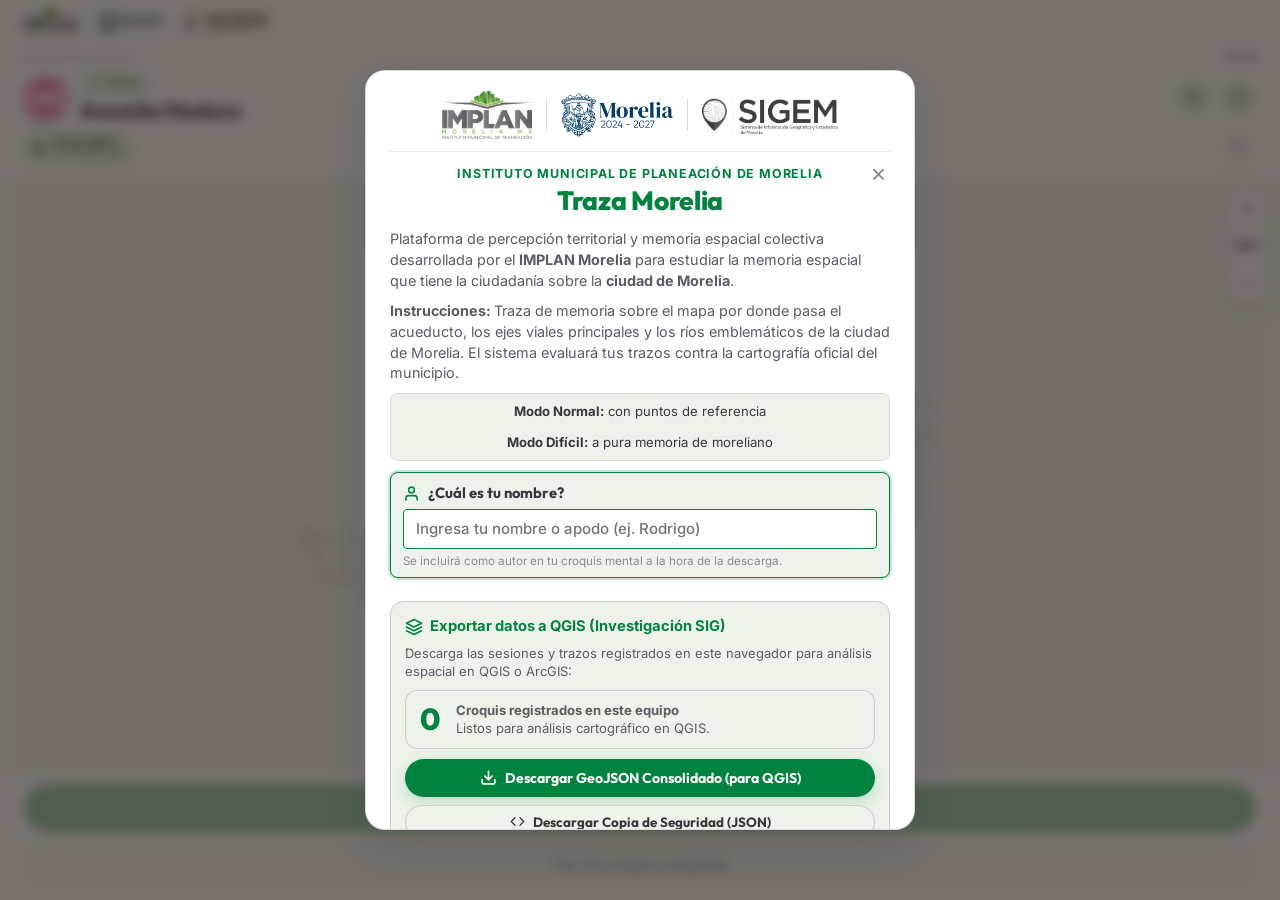
==== commit 36a64290: "Mover panel de exportacion QGIS dentro del modal de informacion y remover campo de webhook" ====
--- a/index.html
+++ b/index.html
@@ -80,18 +80,8 @@
               <polyline points="3 3 3 8 8 8"></polyline>
             </svg>
           </button>
-          <button id="qgis-admin-btn" class="icon-btn" type="button" aria-label="Estudio y exportación a QGIS"
-            title="Datos del Estudio / Exportar a QGIS">
-            <svg width="18" height="18" viewBox="0 0 24 24" fill="none" stroke="currentColor" stroke-width="2"
-              stroke-linecap="round" stroke-linejoin="round">
-              <polygon points="12 2 2 7 12 12 22 7 12 2"></polygon>
-              <polyline points="2 17 12 22 22 17"></polyline>
-              <polyline points="2 12 12 17 22 12"></polyline>
-            </svg>
-            <span id="qgis-count-badge">0</span>
-          </button>
-          <button id="about-btn" class="icon-btn" type="button" aria-label="Información del proyecto"
-            title="Información">
+          <button id="about-btn" class="icon-btn" type="button" aria-label="Información del proyecto y exportación"
+            title="Información y exportación de datos">
             <svg width="18" height="18" viewBox="0 0 24 24" fill="none" stroke="currentColor" stroke-width="2"
               stroke-linecap="round" stroke-linejoin="round">
               <circle cx="12" cy="12" r="10"></circle>
@@ -428,6 +418,68 @@
           <span class="welcome-name-hint">Se incluirá como autor en tu croquis mental a la hora de la descarga.</span>
         </div>
 
+        <!-- EXPORTACIÓN DE DATOS A QGIS (INVESTIGACIÓN Y SIG) -->
+        <div class="about-qgis-section"
+          style="margin-top: 14px; padding: 14px; background: var(--bg-elevated); border: 1px solid var(--border-medium); border-radius: var(--radius-md);">
+          <div
+            style="font-weight: 700; color: var(--implan-green); font-size: 0.92rem; display: flex; align-items: center; gap: 7px; margin-bottom: 6px;">
+            <svg width="18" height="18" viewBox="0 0 24 24" fill="none" stroke="currentColor" stroke-width="2.2"
+              stroke-linecap="round" stroke-linejoin="round">
+              <polygon points="12 2 2 7 12 12 22 7 12 2"></polygon>
+              <polyline points="2 17 12 22 22 17"></polyline>
+              <polyline points="2 12 12 17 22 12"></polyline>
+            </svg>
+            <span>Exportar datos a QGIS (Investigación SIG)</span>
+          </div>
+          <p style="font-size: 0.81rem; color: var(--text-secondary); margin-bottom: 10px; line-height: 1.4;">
+            Descarga las sesiones y trazos registrados en este navegador para análisis espacial en QGIS o ArcGIS:
+          </p>
+
+          <div class="qgis-stats-box" style="margin: 6px 0 10px; padding: 10px 14px;">
+            <div class="qgis-stats-number" id="qgis-modal-count" style="font-size: 1.9rem;">0</div>
+            <div class="qgis-stats-label" style="font-size: 0.82rem;">
+              <strong>Croquis registrados en este equipo</strong><br>
+              Listos para análisis cartográfico en QGIS.
+            </div>
+          </div>
+
+          <div class="qgis-actions-list" style="gap: 8px; margin-top: 8px;">
+            <button id="exportar-qgis-btn" class="pill-btn primary" type="button"
+              style="padding: 10px 14px; font-size: 0.88rem; width: 100%; justify-content: center;">
+              <svg width="17" height="17" viewBox="0 0 24 24" fill="none" stroke="currentColor" stroke-width="2.2"
+                stroke-linecap="round" stroke-linejoin="round">
+                <path d="M21 15v4a2 2 0 0 1-2 2H5a2 2 0 0 1-2-2v-4"></path>
+                <polyline points="7 10 12 15 17 10"></polyline>
+                <line x1="12" y1="15" x2="12" y2="3"></line>
+              </svg>
+              <span>Descargar GeoJSON Consolidado (para QGIS)</span>
+            </button>
+            <button id="exportar-json-btn" class="pill-btn secondary" type="button"
+              style="padding: 8px 14px; font-size: 0.84rem; width: 100%; justify-content: center;">
+              <svg width="15" height="15" viewBox="0 0 24 24" fill="none" stroke="currentColor" stroke-width="2"
+                stroke-linecap="round" stroke-linejoin="round">
+                <polyline points="16 18 22 12 16 6"></polyline>
+                <polyline points="8 6 2 12 8 18"></polyline>
+              </svg>
+              <span>Descargar Copia de Seguridad (JSON)</span>
+            </button>
+            <button id="limpiar-qgis-btn" class="pill-btn ghost" type="button"
+              style="color: #c45b43; padding: 6px 12px; font-size: 0.78rem; width: 100%; justify-content: center;">
+              <svg width="15" height="15" viewBox="0 0 24 24" fill="none" stroke="currentColor" stroke-width="2"
+                stroke-linecap="round" stroke-linejoin="round">
+                <polyline points="3 6 5 6 21 6"></polyline>
+                <path d="M19 6v14a2 2 0 0 1-2 2H7a2 2 0 0 1-2-2V6m3 0V4a2 2 0 0 1 2-2h4a2 2 0 0 1 2 2v2"></path>
+              </svg>
+              <span>Vaciar base de datos local</span>
+            </button>
+          </div>
+
+          <div class="qgis-qgis-hint" style="margin-top: 10px; font-size: 0.78rem; padding: 8px 12px;">
+            <strong>Tip SIG:</strong> Arrastra el archivo <code>.geojson</code> directamente al lienzo de
+            <strong>QGIS</strong> para visualizar todas las líneas trazadas, filtrar por participante o generar mapas de calor.
+          </div>
+        </div>
+
         <div class="about-contact-box">
           <span><strong>IMPLAN Morelia:</strong> Blvd. García de León 20-4, Col del Empleado · Tel. (443) 314 05 38 · <a
               href="https://www.implanmorelia.org" target="_blank" rel="noopener">www.implanmorelia.org</a></span>
@@ -445,91 +497,6 @@
       </div>
       <div class="modal-bottom-mobility">
         <img src="./static/img/cenefa_movilidad.png" alt="Movilidad Sustentable" class="modal-mobility-banner" />
-      </div>
-    </div>
-  </div>
-
-  <!-- MODAL ESTUDIO / EXPORTACIÓN QGIS (INDEXEDDB) -->
-  <div id="qgis-modal" class="modal" hidden role="dialog" aria-modal="true" aria-labelledby="qgis-modal-title">
-    <div class="modal-backdrop" aria-hidden="true"></div>
-    <div class="modal-content qgis-modal-content">
-      <div class="modal-header">
-        <div class="welcome-header-titles">
-          <span class="welcome-kicker">IMPLAN Morelia · Datos del Estudio</span>
-          <h3 id="qgis-modal-title">Memoria Espacial Colectiva</h3>
-        </div>
-        <button class="modal-close-btn qgis-close-btn" type="button" aria-label="Cerrar modal">&times;</button>
-      </div>
-      <div class="modal-body">
-        <p>Los croquis trazados en este dispositivo se almacenan en la memoria local del navegador
-          (<strong>IndexedDB</strong>) de forma 100% offline.</p>
-
-        <div class="qgis-stats-box">
-          <div class="qgis-stats-number" id="qgis-modal-count">0</div>
-          <div class="qgis-stats-label">
-            <strong>Croquis registrados</strong><br>
-            Listos para análisis cartográfico en QGIS o ArcGIS.
-          </div>
-        </div>
-
-        <div class="qgis-actions-list">
-          <button id="exportar-qgis-btn" class="pill-btn primary" type="button">
-            <svg width="18" height="18" viewBox="0 0 24 24" fill="none" stroke="currentColor" stroke-width="2.2"
-              stroke-linecap="round" stroke-linejoin="round">
-              <path d="M21 15v4a2 2 0 0 1-2 2H5a2 2 0 0 1-2-2v-4"></path>
-              <polyline points="7 10 12 15 17 10"></polyline>
-              <line x1="12" y1="15" x2="12" y2="3"></line>
-            </svg>
-            <span>Descargar GeoJSON Consolidado (para QGIS)</span>
-          </button>
-          <button id="exportar-json-btn" class="pill-btn secondary" type="button">
-            <svg width="16" height="16" viewBox="0 0 24 24" fill="none" stroke="currentColor" stroke-width="2"
-              stroke-linecap="round" stroke-linejoin="round">
-              <polyline points="16 18 22 12 16 6"></polyline>
-              <polyline points="8 6 2 12 8 18"></polyline>
-            </svg>
-            <span>Descargar Copia de Seguridad (JSON)</span>
-          </button>
-          <button id="limpiar-qgis-btn" class="pill-btn ghost" type="button" style="color: #c45b43;">
-            <svg width="16" height="16" viewBox="0 0 24 24" fill="none" stroke="currentColor" stroke-width="2"
-              stroke-linecap="round" stroke-linejoin="round">
-              <polyline points="3 6 5 6 21 6"></polyline>
-              <path d="M19 6v14a2 2 0 0 1-2 2H7a2 2 0 0 1-2-2V6m3 0V4a2 2 0 0 1 2-2h4a2 2 0 0 1 2 2v2"></path>
-            </svg>
-            <span>Vaciar base de datos local</span>
-          </button>
-        </div>
-
-        <div class="qgis-qgis-hint">
-          <strong>Tip SIG:</strong> Arrastra el archivo <code>.geojson</code> descargado directamente al lienzo de
-          <strong>QGIS</strong> para visualizar todas las líneas trazadas, filtrar por participante o generar mapas de
-          calor con las capas oficiales.
-        </div>
-
-        <!-- CONFIGURACIÓN DE SINCRONIZACIÓN EN LA NUBE (GOOGLE DRIVE & SHEETS) -->
-        <div class="qgis-webhook-section"
-          style="margin-top: 18px; padding: 14px; background: #edf3ea; border: 1px solid rgba(0, 131, 62, 0.2); border-radius: 12px;">
-          <div
-            style="font-weight: 700; color: #00833e; margin-bottom: 6px; font-size: 0.9rem; display: flex; align-items: center; gap: 6px;">
-            <svg width="18" height="18" viewBox="0 0 24 24" fill="none" stroke="currentColor" stroke-width="2.2"
-              stroke-linecap="round" stroke-linejoin="round">
-              <path d="M18 10h-1.26A8 8 0 1 0 9 20h9a5 5 0 0 0 0-10z"></path>
-            </svg>
-            <span>Sincronización en la Nube (Google Drive & Sheets)</span>
-          </div>
-          <p style="font-size: 0.8rem; color: #585d63; margin-bottom: 10px; line-height: 1.4;">
-            Pega aquí la URL de tu <strong>Google Apps Script Webhook</strong> para recibir automáticamente las sesiones
-            en Google Sheets y guardar los archivos GeoJSON en Google Drive:
-          </p>
-          <div style="display: flex; gap: 8px;">
-            <input type="url" id="webhook-url-input" placeholder="https://script.google.com/macros/s/.../exec"
-              style="flex: 1; padding: 8px 12px; border: 1px solid #ced4da; border-radius: 8px; font-size: 0.82rem; font-family: monospace;" />
-            <button id="guardar-webhook-btn" class="pill-btn primary" type="button"
-              style="padding: 6px 14px; font-size: 0.82rem; white-space: nowrap;">Guardar</button>
-          </div>
-          <span id="webhook-status-msg"
-            style="font-size: 0.75rem; color: #00833e; margin-top: 6px; display: block;"></span>
-        </div>
       </div>
     </div>
   </div>
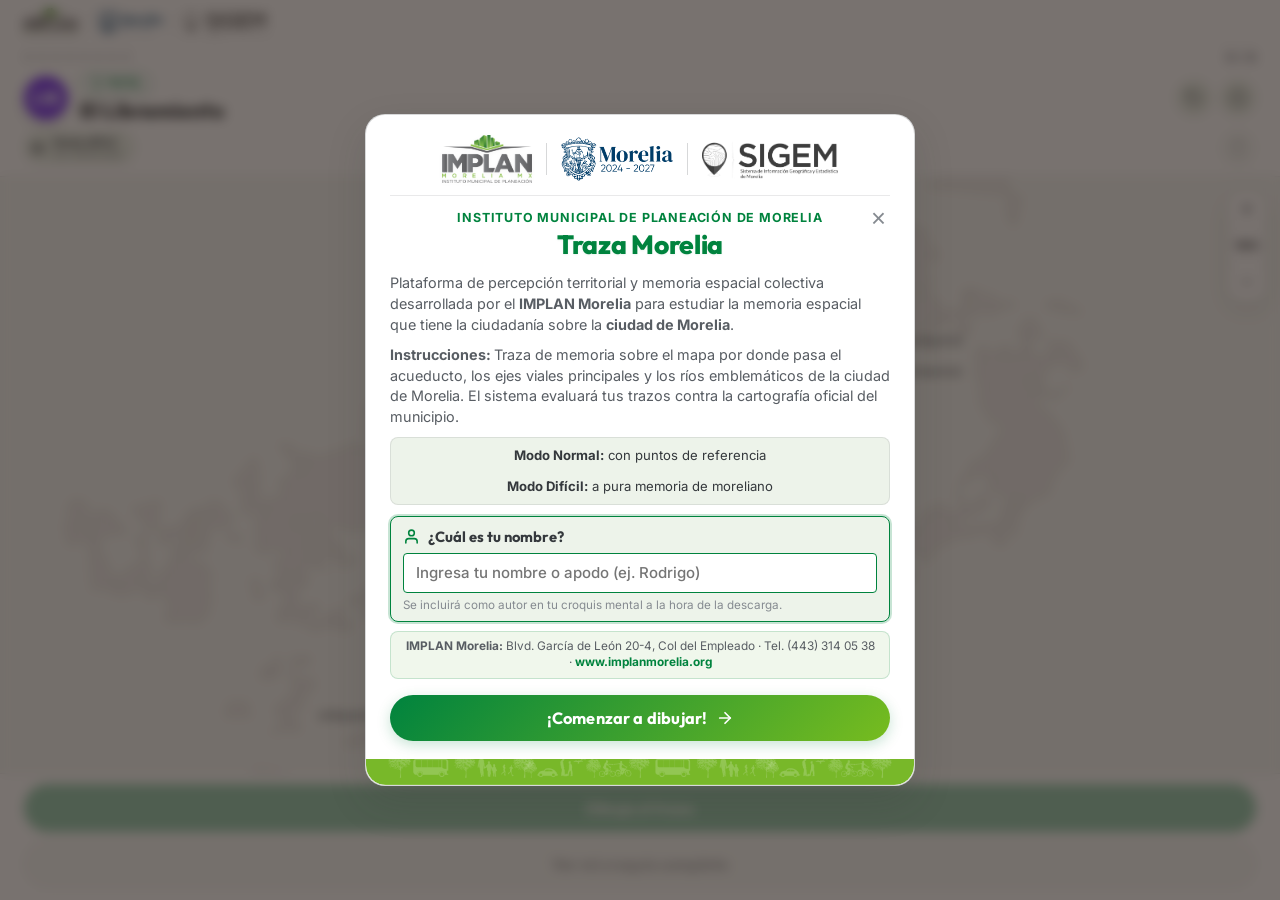
==== commit cd94f3d0: "Ocultar temporalmente seccion de exportacion QGIS manteniendo sincronizacion activa a Google Drive" ====
--- a/index.html
+++ b/index.html
@@ -80,8 +80,8 @@
               <polyline points="3 3 3 8 8 8"></polyline>
             </svg>
           </button>
-          <button id="about-btn" class="icon-btn" type="button" aria-label="Información del proyecto y exportación"
-            title="Información y exportación de datos">
+          <button id="about-btn" class="icon-btn" type="button" aria-label="Información del proyecto"
+            title="Información">
             <svg width="18" height="18" viewBox="0 0 24 24" fill="none" stroke="currentColor" stroke-width="2"
               stroke-linecap="round" stroke-linejoin="round">
               <circle cx="12" cy="12" r="10"></circle>
@@ -418,9 +418,9 @@
           <span class="welcome-name-hint">Se incluirá como autor en tu croquis mental a la hora de la descarga.</span>
         </div>
 
-        <!-- EXPORTACIÓN DE DATOS A QGIS (INVESTIGACIÓN Y SIG) -->
-        <div class="about-qgis-section"
-          style="margin-top: 14px; padding: 14px; background: var(--bg-elevated); border: 1px solid var(--border-medium); border-radius: var(--radius-md);">
+        <!-- EXPORTACIÓN DE DATOS A QGIS (DESACTIVADO / OCULTO TEMPORALMENTE) -->
+        <div class="about-qgis-section" id="about-qgis-section" hidden
+          style="display: none; margin-top: 14px; padding: 14px; background: var(--bg-elevated); border: 1px solid var(--border-medium); border-radius: var(--radius-md);">
           <div
             style="font-weight: 700; color: var(--implan-green); font-size: 0.92rem; display: flex; align-items: center; gap: 7px; margin-bottom: 6px;">
             <svg width="18" height="18" viewBox="0 0 24 24" fill="none" stroke="currentColor" stroke-width="2.2"
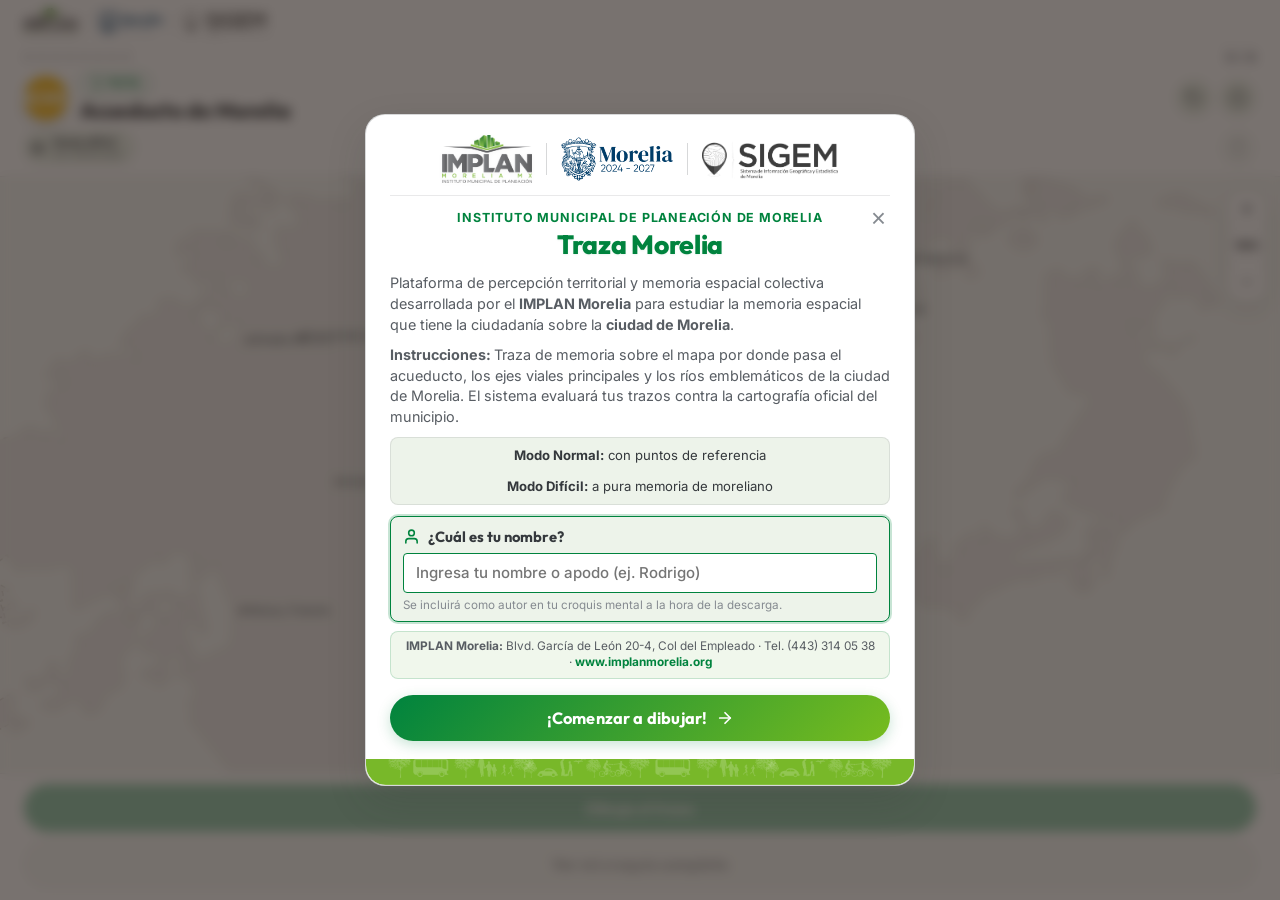
==== commit be27e383: "Mejorar responsividad movil y de escritorio, navegacion del mapa con paneo/pinch-zoom y tarjeta de c" ====
--- a/index.html
+++ b/index.html
@@ -8,7 +8,7 @@
   <title>Traza Morelia | IMPLAN</title>
   <meta name="description"
     content="Plataforma de Percepción Geográfica y Memoria Espacial del Instituto Municipal de Planeación de Morelia (IMPLAN Morelia)." />
-  <link rel="icon" type="image/png" href="./static/img/logo_implan_sin_slogan.png" />
+  <link rel="icon" type="image/png" href="./static/img/favicon_traza_m.png" />
   <meta name="theme-color" id="theme-color-meta" content="#00833e" />
   <meta name="color-scheme" content="light dark" />
 
@@ -145,33 +145,44 @@
         </g>
       </svg>
 
-      <!-- TARJETA LATERAL DE REVELADO Y PUNTAJE (A LA IZQUIERDA) -->
+      <!-- TARJETA INFERIOR DE CALIFICACIÓN Y REVELADO (BOTTOM DOCK) -->
       <div id="reveal-banner" role="dialog" aria-labelledby="reveal-tier" aria-live="polite">
-        <div class="reveal-content">
-          <div class="reveal-header">
+        <div class="reveal-dock-header" id="reveal-dock-header">
+          <div class="reveal-score-badge">
+            <span id="reveal-score">0</span>
+            <span class="reveal-pts">pts</span>
+          </div>
+          <div class="reveal-tier-wrap">
             <span id="reveal-hard-label" class="reveal-hard-label" hidden>MODO DIFÍCIL</span>
             <span id="reveal-tier" class="reveal-tier">Moreliano de Cepa</span>
           </div>
-          <div class="reveal-score-wrap">
-            <span id="reveal-score">0</span>
-            <span class="reveal-pts">/100</span>
-          </div>
+          <button id="reveal-toggle-btn" class="reveal-toggle-btn" type="button" aria-expanded="true"
+            title="Minimizar / Explorar mapa completo">
+            <span class="toggle-text-hide">Ver mapa</span>
+            <span class="toggle-text-show">Ver puntaje</span>
+            <svg class="toggle-chevron" width="14" height="14" viewBox="0 0 24 24" fill="none" stroke="currentColor"
+              stroke-width="2.2" stroke-linecap="round" stroke-linejoin="round">
+              <polyline points="6 9 12 15 18 9"></polyline>
+            </svg>
+          </button>
+        </div>
+        <div class="reveal-dock-body" id="reveal-dock-body">
           <div class="reveal-phrase-box">
-            <svg class="quote-icon" width="22" height="22" viewBox="0 0 24 24" fill="currentColor">
+            <svg class="quote-icon" width="18" height="18" viewBox="0 0 24 24" fill="currentColor">
               <path
                 d="M14.017 21v-7.391c0-5.704 3.731-9.57 8.983-10.609l.995 2.151c-2.432.917-3.995 3.638-3.995 5.849h4v10h-9.983zm-14.017 0v-7.391c0-5.704 3.748-9.57 9-10.609l.996 2.151c-2.433.917-3.996 3.638-3.996 5.849h3.983v10h-9.983z" />
             </svg>
             <p id="reveal-phrase" class="reveal-phrase">Cálculo de similitud espacial...</p>
           </div>
-        </div>
-        <button id="reveal-next" class="pill-btn highlight reveal-next-btn" type="button">
-          <span class="reveal-next-text">Siguiente elemento</span>
-          <svg class="reveal-next-arrow" width="18" height="18" viewBox="0 0 24 24" fill="none" stroke="currentColor"
-            stroke-width="2.3" stroke-linecap="round" stroke-linejoin="round">
-            <line x1="5" y1="12" x2="19" y2="12"></line>
-            <polyline points="12 5 19 12 12 19"></polyline>
-          </svg>
-        </button>
+          <button id="reveal-next" class="pill-btn highlight reveal-next-btn" type="button">
+            <span class="reveal-next-text">Siguiente elemento</span>
+            <svg class="reveal-next-arrow" width="18" height="18" viewBox="0 0 24 24" fill="none" stroke="currentColor"
+              stroke-width="2.3" stroke-linecap="round" stroke-linejoin="round">
+              <line x1="5" y1="12" x2="19" y2="12"></line>
+              <polyline points="12 5 19 12 12 19"></polyline>
+            </svg>
+          </button>
+        </div>
       </div>
 
       <!-- CONTROLES DE ZOOM FLOTANTES -->
@@ -476,7 +487,8 @@
 
           <div class="qgis-qgis-hint" style="margin-top: 10px; font-size: 0.78rem; padding: 8px 12px;">
             <strong>Tip SIG:</strong> Arrastra el archivo <code>.geojson</code> directamente al lienzo de
-            <strong>QGIS</strong> para visualizar todas las líneas trazadas, filtrar por participante o generar mapas de calor.
+            <strong>QGIS</strong> para visualizar todas las líneas trazadas, filtrar por participante o generar mapas de
+            calor.
           </div>
         </div>
 
--- a/static/style.css
+++ b/static/style.css
@@ -636,124 +636,191 @@
   50% { transform: translateX(-50%) scale(1.02); opacity: 1; }
 }
 
-/* Tarjeta Lateral de Revelado y Puntaje (A la Izquierda) */
+/* ==========================================================================
+   TARJETA INFERIOR DE CALIFICACIÓN Y REVELADO (BOTTOM DOCK)
+   Ubicada en la parte inferior, compacta y no invasiva, dejando el mapa visible
+   ========================================================================== */
 #reveal-banner {
   position: absolute;
-  top: 20px;
-  left: 20px;
-  bottom: auto;
-  right: auto;
-  width: 380px;
-  max-width: calc(100% - 40px);
-  max-height: calc(100% - 40px);
-  overflow-y: auto;
+  bottom: 12px;
+  left: 50%;
+  transform: translateX(-50%) translateY(calc(100% + 30px));
+  width: calc(100% - 24px);
+  max-width: 640px;
   background: var(--bg-surface-translucent);
-  backdrop-filter: blur(16px);
-  -webkit-backdrop-filter: blur(16px);
+  backdrop-filter: blur(18px);
+  -webkit-backdrop-filter: blur(18px);
   border: 1px solid var(--border-medium);
   border-radius: var(--radius-lg);
-  padding: 22px;
+  padding: 12px 16px;
   box-shadow: 0 16px 36px -8px rgba(0, 0, 0, 0.22), 0 4px 14px rgba(0, 0, 0, 0.08);
   display: flex;
   flex-direction: column;
-  gap: 16px;
-  transform: translateX(calc(-100% - 35px));
+  gap: 8px;
   opacity: 0;
   pointer-events: none;
-  transition: transform 0.4s cubic-bezier(0.16, 1, 0.3, 1), opacity 0.32s ease;
+  transition: transform 0.35s cubic-bezier(0.16, 1, 0.3, 1), opacity 0.25s ease, max-height 0.3s ease;
   z-index: 30;
 }
 
 #reveal-banner.visible {
-  transform: translateX(0);
+  transform: translateX(-50%) translateY(0);
   opacity: 1;
   pointer-events: auto;
 }
 
-.reveal-content {
-  display: flex;
-  flex-direction: column;
-  gap: 12px;
-}
-
-.reveal-header {
+/* Ocultar barra inferior estándar durante el revelado para maximizar el mapa */
+body.reveal-active #bottom-cta {
+  display: none !important;
+}
+
+.reveal-dock-header {
   display: flex;
   align-items: center;
   justify-content: space-between;
   gap: 10px;
-  border-bottom: 1px solid var(--border-subtle);
-  padding-bottom: 8px;
+}
+
+.reveal-score-badge {
+  display: inline-flex;
+  align-items: baseline;
+  gap: 3px;
+  background: var(--bg-elevated);
+  border: 1.5px solid var(--implan-green);
+  border-radius: var(--radius-sm);
+  padding: 2px 8px;
+  flex-shrink: 0;
+}
+
+#reveal-score {
+  font-family: var(--font-display);
+  font-size: 1.65rem;
+  font-weight: 800;
+  line-height: 1;
+  color: var(--implan-green);
+  letter-spacing: -0.5px;
+}
+
+.reveal-pts {
+  font-family: var(--font-display);
+  font-size: 0.76rem;
+  font-weight: 700;
+  color: var(--text-secondary);
+  text-transform: uppercase;
+}
+
+.reveal-tier-wrap {
+  display: flex;
+  align-items: center;
+  gap: 8px;
+  flex: 1;
+  min-width: 0;
 }
 
 .reveal-hard-label {
   background: #e63946;
   color: #fff;
-  font-size: 0.68rem;
+  font-size: 0.65rem;
   font-weight: 800;
-  padding: 2px 7px;
+  padding: 2px 6px;
   border-radius: 4px;
-  letter-spacing: 0.6px;
+  letter-spacing: 0.5px;
   text-transform: uppercase;
+  flex-shrink: 0;
 }
 
 .reveal-tier {
   font-family: var(--font-display);
-  font-size: 1.05rem;
+  font-size: 1.02rem;
   font-weight: 800;
   color: var(--cantera-rosa-dark);
   letter-spacing: -0.2px;
-}
-
-.reveal-score-wrap {
-  display: flex;
-  align-items: baseline;
-  gap: 6px;
-}
-
-#reveal-score {
-  font-family: var(--font-display);
-  font-size: 3.4rem;
-  font-weight: 800;
-  line-height: 1;
+  white-space: nowrap;
+  overflow: hidden;
+  text-overflow: ellipsis;
+}
+
+.reveal-toggle-btn {
+  display: inline-flex;
+  align-items: center;
+  gap: 4px;
+  background: var(--bg-elevated);
+  border: 1px solid var(--border-subtle);
+  border-radius: var(--radius-pill);
+  padding: 3px 9px;
+  font-family: var(--font-display);
+  font-size: 0.72rem;
+  font-weight: 600;
+  color: var(--text-secondary);
+  cursor: pointer;
+  transition: all 0.2s ease;
+  flex-shrink: 0;
+}
+
+.reveal-toggle-btn:hover {
+  background: var(--bg-surface);
   color: var(--text-primary);
-  letter-spacing: -1.5px;
-}
-
-.reveal-pts {
-  font-family: var(--font-display);
-  font-size: 1.3rem;
-  font-weight: 600;
-  color: var(--text-muted);
+}
+
+.toggle-chevron {
+  transition: transform 0.25s ease;
+}
+
+.toggle-text-show { display: none; }
+.toggle-text-hide { display: inline; }
+
+/* Estado Minimizado */
+#reveal-banner.is-minimized .toggle-chevron {
+  transform: rotate(180deg);
+}
+
+#reveal-banner.is-minimized .toggle-text-hide { display: none; }
+#reveal-banner.is-minimized .toggle-text-show { display: inline; }
+
+#reveal-banner.is-minimized .reveal-dock-body {
+  max-height: 0;
+  opacity: 0;
+  overflow: hidden;
+  margin: 0;
+  padding: 0;
+  pointer-events: none;
+}
+
+.reveal-dock-body {
+  display: flex;
+  flex-direction: column;
+  gap: 8px;
+  transition: max-height 0.3s ease, opacity 0.25s ease;
+  max-height: 250px;
+  opacity: 1;
 }
 
 .reveal-phrase-box {
   position: relative;
   background: var(--bg-elevated);
   border: 1px solid var(--border-subtle);
-  border-left: 4px solid var(--cantera-rosa);
-  border-radius: 0 var(--radius-md) var(--radius-md) 0;
-  padding: 14px 16px;
-  box-shadow: inset 0 1px 2px rgba(0, 0, 0, 0.02);
+  border-left: 3.5px solid var(--cantera-rosa);
+  border-radius: 0 var(--radius-sm) var(--radius-sm) 0;
+  padding: 7px 12px;
+  display: flex;
+  align-items: center;
+  gap: 8px;
 }
 
 .quote-icon {
-  position: absolute;
-  top: 10px;
-  right: 12px;
   color: var(--cantera-rosa);
-  opacity: 0.25;
-  pointer-events: none;
+  opacity: 0.3;
+  flex-shrink: 0;
 }
 
 .reveal-phrase {
   font-family: var(--font-display);
-  font-size: 1.15rem;
+  font-size: 0.88rem;
   font-weight: 600;
   font-style: italic;
   color: var(--text-primary);
-  line-height: 1.45;
+  line-height: 1.35;
   margin: 0;
-  padding-right: 18px;
 }
 
 .header-actions {
@@ -794,6 +861,31 @@
 
 .reveal-next-btn:hover .reveal-next-arrow {
   transform: translateX(3px);
+}
+
+@media (min-width: 640px) {
+  #reveal-banner {
+    bottom: 16px;
+    padding: 10px 18px;
+    max-width: 680px;
+    gap: 10px;
+  }
+  .reveal-dock-body {
+    flex-direction: row;
+    align-items: center;
+    gap: 12px;
+  }
+  .reveal-phrase-box {
+    flex: 1;
+    min-height: 44px;
+    margin: 0;
+  }
+  .reveal-next-btn {
+    width: auto;
+    white-space: nowrap;
+    padding: 11px 22px;
+    flex-shrink: 0;
+  }
 }
 
 /* ==========================================================================
@@ -1670,6 +1762,8 @@
 
 /* ==========================================================================
    RESPONSIVIDAD
+/* ==========================================================================
+   RESPONSIVIDAD AVANZADA (MÓVILES, TABLETS Y ESCRITORIO)
    ========================================================================== */
 @media (min-width: 600px) {
   #top-strip {
@@ -1681,30 +1775,148 @@
     padding-right: 24px;
   }
   #reveal-banner {
-    top: 24px;
-    left: 24px;
-    width: 390px;
-    transform: translateX(calc(-100% - 35px));
-  }
-  #reveal-banner.visible {
-    transform: translateX(0);
+    bottom: 16px;
+    padding: 12px 18px;
+    border-radius: var(--radius-lg);
+  }
+  .reveal-dock-body {
+    flex-direction: row;
+    align-items: center;
+    gap: 12px;
+  }
+  .reveal-phrase-box {
+    flex: 1;
+  }
+  .reveal-next-btn {
+    width: auto;
+    min-width: 190px;
+    height: 44px;
+    flex-shrink: 0;
   }
 }
 
 @media (max-width: 480px) {
+  #top-strip {
+    padding-left: 12px;
+    padding-right: 12px;
+    padding-top: calc(env(safe-area-inset-top, 0px) + 6px);
+    gap: 6px;
+  }
+
+  .implan-logo-header {
+    height: 22px;
+  }
+  .implan-escudo-header {
+    height: 20px;
+  }
+  .implan-sigem-header {
+    height: 19px;
+  }
+  .implan-tagline {
+    font-size: 0.62rem;
+  }
+  .implan-subtag {
+    display: none;
+  }
+
+  #line-header {
+    gap: 9px;
+  }
+  .medallion {
+    width: 38px;
+    height: 38px;
+    font-size: 0.90rem;
+  }
+  .line-name {
+    font-size: 1.15rem;
+  }
+
+  #utility-row {
+    gap: 6px;
+  }
+  .hard-mode-toggle {
+    padding: 3px 8px 3px 5px;
+    gap: 5px;
+  }
+  .hard-toggle-main {
+    font-size: 0.70rem;
+  }
+  .hard-toggle-sub {
+    display: none;
+  }
+  .utility-row-right {
+    gap: 6px;
+  }
+  .utility-row-right .icon-btn {
+    width: 33px;
+    height: 33px;
+  }
+  .progress-dot {
+    width: 6px;
+    height: 6px;
+  }
+  #progress-indicator {
+    font-size: 0.75rem;
+  }
+
+  .zoom-controls {
+    right: 10px;
+    top: 10px;
+  }
+  .zoom-btn {
+    width: 34px;
+    height: 34px;
+  }
+
+  .draw-prompt {
+    top: 10px;
+    max-width: calc(100% - 95px);
+    font-size: 0.76rem;
+    padding: 5px 12px;
+  }
+
   #reveal-banner {
-    top: 12px;
-    left: 12px;
-    width: calc(100% - 24px);
-    max-width: 340px;
-    padding: 16px;
-    gap: 12px;
+    bottom: 8px;
+    width: calc(100% - 16px);
+    padding: 10px 12px calc(env(safe-area-inset-bottom, 0px) + 8px);
+    gap: 7px;
   }
   #reveal-score {
-    font-size: 2.8rem;
+    font-size: 1.5rem;
+  }
+  .reveal-tier {
+    font-size: 0.92rem;
   }
   .reveal-phrase {
-    font-size: 1.05rem;
+    font-size: 0.82rem;
+  }
+  .reveal-next-btn {
+    height: 42px;
+    font-size: 0.90rem;
+  }
+
+  #bottom-cta {
+    padding-left: 12px;
+    padding-right: 12px;
+    padding-bottom: calc(env(safe-area-inset-bottom, 0px) + 8px);
+    gap: 6px;
+  }
+  .pill-btn {
+    height: 45px;
+    font-size: 0.94rem;
+  }
+
+  .welcome-modal-content {
+    padding: 16px 14px 12px;
+  }
+  .welcome-implan-logo {
+    height: 38px;
+  }
+  .welcome-escudo-logo {
+    height: 34px;
+  }
+  .welcome-sigem-logo {
+    height: 32px;
   }
 }
 
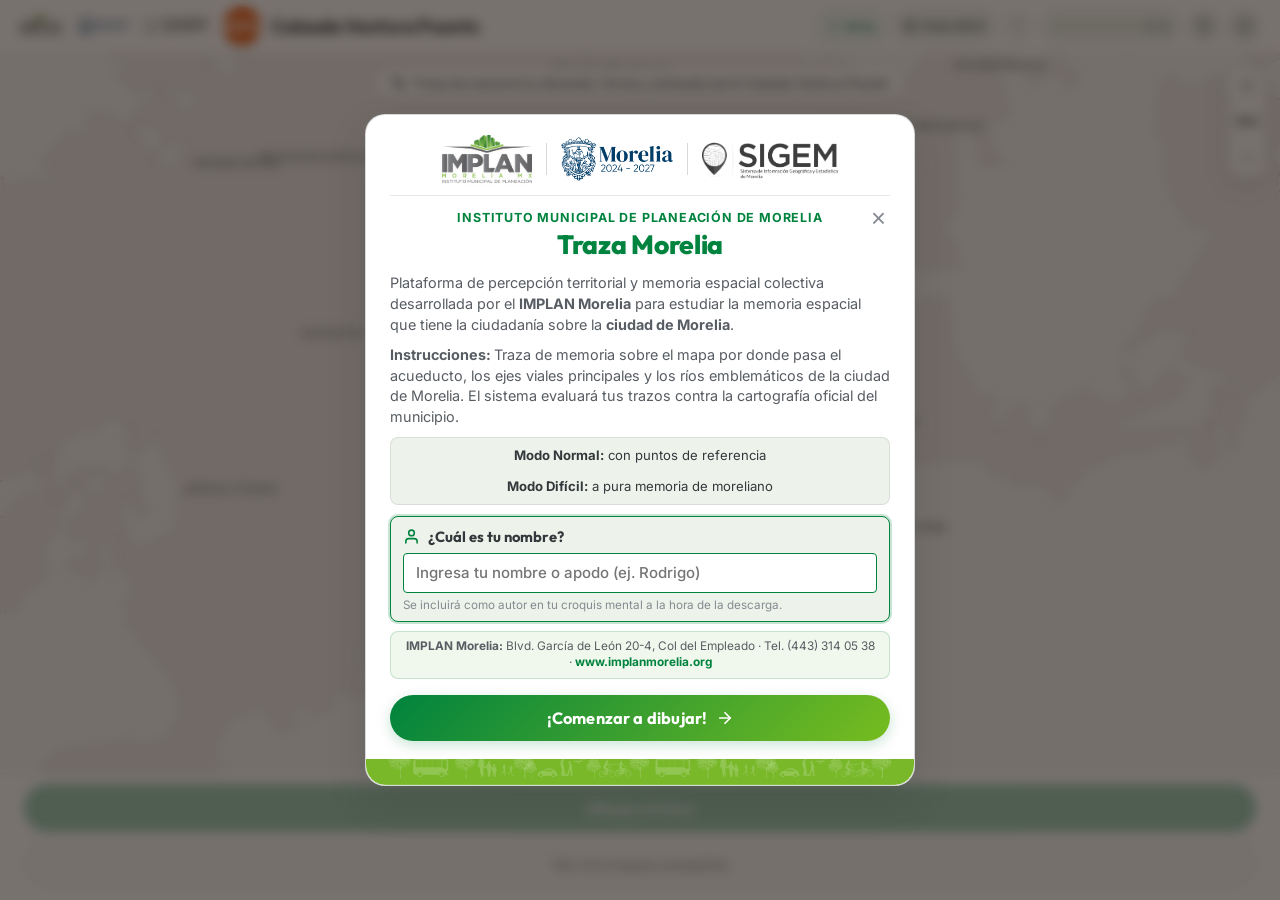
==== commit eb1ae953: "Optimizar barra de titulo continua a la derecha y ampliar presencia de tarjeta de calificacion con m" ====
--- a/index.html
+++ b/index.html
@@ -32,7 +32,7 @@
   </noscript>
 
   <div id="app">
-    <!-- BARRA SUPERIOR INSTITUCIONAL IMPLAN -->
+    <!-- BARRA SUPERIOR INSTITUCIONAL Y CONTROLES CONTINUOS -->
     <header id="top-strip">
       <div id="implan-top-bar">
         <div class="implan-brand">
@@ -41,78 +41,80 @@
           <img src="./static/img/escudo_morelia_clean.png" alt="Ayuntamiento de Morelia" class="implan-escudo-header" />
           <span class="implan-brand-divider" aria-hidden="true"></span>
           <img src="./static/img/sigem_gris.png" alt="SIGEM" class="implan-sigem-header" />
-
-
-        </div>
-      </div>
-
-      <div id="progress-row">
-        <div id="progress-dots" aria-hidden="true"></div>
-        <div id="progress-indicator">0 / 8</div>
-      </div>
-
-      <div id="line-header">
-        <div id="line-medallion" class="medallion">CHI</div>
-        <div class="line-label">
-          <div class="kicker-wrap">
-            <button id="pista-btn" class="pista-btn" type="button" aria-expanded="false"
-              title="Revelar pista geográfica">
-              <svg class="pista-icon" width="13" height="13" viewBox="0 0 24 24" fill="none" stroke="currentColor"
-                stroke-width="2.2" stroke-linecap="round" stroke-linejoin="round" aria-hidden="true">
-                <path d="M9 18h6"></path>
-                <path d="M10 22h4"></path>
-                <path
-                  d="M12 2a7 7 0 0 0-7 7c0 2.5 1.3 4.7 3.3 6 .4.3.7.8.7 1.3V17a1 1 0 0 0 1 1h4a1 1 0 0 0 1-1v-.7c0-.5.3-1 .7-1.3 2-1.3 3.3-3.5 3.3-6a7 7 0 0 0-7-7z">
-                </path>
-              </svg>
-              <span id="pista-btn-text">Pista</span>
-            </button>
-            <span class="kicker" id="line-kicker" hidden></span>
-          </div>
-          <div class="line-name" id="line-name">Cargando Morelia…</div>
-        </div>
-        <div class="header-actions">
-          <button id="reiniciar-btn" class="icon-btn" type="button" aria-label="Reiniciar croquis"
-            title="Reiniciar croquis completo">
-            <svg width="18" height="18" viewBox="0 0 24 24" fill="none" stroke="currentColor" stroke-width="2.2"
-              stroke-linecap="round" stroke-linejoin="round">
-              <path d="M3 12a9 9 0 1 0 9-9 9.75 9.75 0 0 0-6.74 2.74L3 8"></path>
-              <polyline points="3 3 3 8 8 8"></polyline>
+        </div>
+      </div>
+
+      <div id="line-header" class="header-continuous">
+        <div class="header-left">
+          <div id="line-medallion" class="medallion">CHI</div>
+          <div class="line-label">
+            <div class="line-name-row">
+              <span class="line-name" id="line-name">Cargando Morelia…</span>
+              <span class="kicker" id="line-kicker" hidden></span>
+            </div>
+          </div>
+        </div>
+
+        <div class="header-right-flow">
+          <button id="pista-btn" class="pista-btn" type="button" aria-expanded="false"
+            title="Revelar pista geográfica">
+            <svg class="pista-icon" width="13" height="13" viewBox="0 0 24 24" fill="none" stroke="currentColor"
+              stroke-width="2.2" stroke-linecap="round" stroke-linejoin="round" aria-hidden="true">
+              <path d="M9 18h6"></path>
+              <path d="M10 22h4"></path>
+              <path
+                d="M12 2a7 7 0 0 0-7 7c0 2.5 1.3 4.7 3.3 6 .4.3.7.8.7 1.3V17a1 1 0 0 0 1 1h4a1 1 0 0 0 1-1v-.7c0-.5.3-1 .7-1.3 2-1.3 3.3-3.5 3.3-6a7 7 0 0 0-7-7z">
+              </path>
             </svg>
+            <span id="pista-btn-text">Pista</span>
           </button>
-          <button id="about-btn" class="icon-btn" type="button" aria-label="Información del proyecto"
-            title="Información">
-            <svg width="18" height="18" viewBox="0 0 24 24" fill="none" stroke="currentColor" stroke-width="2"
-              stroke-linecap="round" stroke-linejoin="round">
-              <circle cx="12" cy="12" r="10"></circle>
-              <line x1="12" y1="16" x2="12" y2="12"></line>
-              <line x1="12" y1="8" x2="12.01" y2="8"></line>
-            </svg>
-          </button>
-        </div>
-      </div>
-
-      <div id="utility-row">
-        <button class="hard-mode-toggle" id="anchors-toggle" type="button" aria-pressed="false"
-          title="Alternar modo difícil a ciegas">
-          <span class="hard-toggle-stripes" aria-hidden="true">
-            <span></span><span></span><span></span>
-          </span>
-          <span class="hard-toggle-copy">
-            <span class="hard-toggle-main">Modo difícil</span>
-            <span class="hard-toggle-sub">Sin referencias</span>
-          </span>
-        </button>
-
-        <div class="utility-row-right">
-          <button id="borrar-btn" class="icon-btn" type="button" aria-label="Borrar trazo actual" disabled
-            title="Borrar trazo">
-            <svg width="18" height="18" viewBox="0 0 24 24" fill="none" stroke="currentColor" stroke-width="2"
-              stroke-linecap="round" stroke-linejoin="round">
-              <path d="M3 6h18"></path>
-              <path d="M19 6v14a2 2 0 0 1-2 2H7a2 2 0 0 1-2-2V6m3 0V4a2 2 0 0 1 2-2h4a2 2 0 0 1 2 2v2"></path>
-            </svg>
-          </button>
+
+          <div id="utility-row" class="utility-row-inline">
+            <button class="hard-mode-toggle" id="anchors-toggle" type="button" aria-pressed="false"
+              title="Alternar modo difícil a ciegas">
+              <span class="hard-toggle-stripes" aria-hidden="true">
+                <span></span><span></span><span></span>
+              </span>
+              <span class="hard-toggle-copy">
+                <span class="hard-toggle-main">Modo difícil</span>
+                <span class="hard-toggle-sub">Sin referencias</span>
+              </span>
+            </button>
+
+            <button id="borrar-btn" class="icon-btn" type="button" aria-label="Borrar trazo actual" disabled
+              title="Borrar trazo">
+              <svg width="17" height="17" viewBox="0 0 24 24" fill="none" stroke="currentColor" stroke-width="2"
+                stroke-linecap="round" stroke-linejoin="round">
+                <path d="M3 6h18"></path>
+                <path d="M19 6v14a2 2 0 0 1-2 2H7a2 2 0 0 1-2-2V6m3 0V4a2 2 0 0 1 2-2h4a2 2 0 0 1 2 2v2"></path>
+              </svg>
+            </button>
+          </div>
+
+          <div id="progress-row" class="progress-row-inline">
+            <div id="progress-dots" aria-hidden="true"></div>
+            <div id="progress-indicator">0 / 8</div>
+          </div>
+
+          <div class="header-actions">
+            <button id="reiniciar-btn" class="icon-btn" type="button" aria-label="Reiniciar croquis"
+              title="Reiniciar croquis completo">
+              <svg width="17" height="17" viewBox="0 0 24 24" fill="none" stroke="currentColor" stroke-width="2.2"
+                stroke-linecap="round" stroke-linejoin="round">
+                <path d="M3 12a9 9 0 1 0 9-9 9.75 9.75 0 0 0-6.74 2.74L3 8"></path>
+                <polyline points="3 3 3 8 8 8"></polyline>
+              </svg>
+            </button>
+            <button id="about-btn" class="icon-btn" type="button" aria-label="Información del proyecto"
+              title="Información">
+              <svg width="17" height="17" viewBox="0 0 24 24" fill="none" stroke="currentColor" stroke-width="2"
+                stroke-linecap="round" stroke-linejoin="round">
+                <circle cx="12" cy="12" r="10"></circle>
+                <line x1="12" y1="16" x2="12" y2="12"></line>
+                <line x1="12" y1="8" x2="12.01" y2="8"></line>
+              </svg>
+            </button>
+          </div>
         </div>
       </div>
     </header>
--- a/static/style.css
+++ b/static/style.css
@@ -108,11 +108,11 @@
   flex-shrink: 0;
   display: flex;
   flex-direction: column;
-  gap: 7px;
-  padding: calc(env(safe-area-inset-top, 0px) + 8px) 16px 10px;
+  gap: 4px;
+  padding: calc(env(safe-area-inset-top, 0px) + 6px) 16px 6px;
   background: var(--bg-surface-translucent);
-  backdrop-filter: blur(12px);
-  -webkit-backdrop-filter: blur(12px);
+  backdrop-filter: blur(14px);
+  -webkit-backdrop-filter: blur(14px);
   border-bottom: 1px solid var(--border-subtle);
   z-index: 20;
 }
@@ -120,20 +120,19 @@
 #implan-top-bar {
   display: flex;
   align-items: center;
-  justify-content: space-between;
-  padding-bottom: 4px;
+  justify-content: flex-start;
+  padding-bottom: 3px;
   border-bottom: 1px solid rgba(75, 79, 84, 0.08);
 }
 
 .implan-brand {
   display: flex;
   align-items: center;
-  gap: 10px;
-  flex-wrap: wrap;
+  gap: 8px;
 }
 
 .implan-logo-header {
-  height: 28px;
+  height: 22px;
   width: auto;
   object-fit: contain;
   filter: drop-shadow(0 1px 2px rgba(0, 0, 0, 0.04));
@@ -141,26 +140,26 @@
 
 .implan-brand-divider {
   width: 1px;
+  height: 16px;
+  background: var(--border-medium);
+}
+
+.implan-escudo-header {
   height: 20px;
-  background: var(--border-medium);
-}
-
-.implan-escudo-header {
-  height: 26px;
   width: auto;
   object-fit: contain;
   opacity: 0.9;
 }
 
 .implan-sigem-header {
-  height: 24px;
+  height: 18px;
   width: auto;
   object-fit: contain;
   opacity: 0.9;
 }
 
 .implan-geofest-header {
-  height: 24px;
+  height: 18px;
   width: auto;
   object-fit: contain;
   opacity: 0.9;
@@ -188,50 +187,30 @@
   color: var(--text-muted);
 }
 
-#progress-row {
+/* ==========================================================================
+   BARRA DE ESTADO / CONTROL CONTINUA (LINE-HEADER)
+   Todos los controles fluyen de manera continua hacia la derecha
+   ========================================================================== */
+#line-header.header-continuous {
   display: flex;
   align-items: center;
   justify-content: space-between;
   gap: 12px;
-}
-
-#progress-dots {
-  display: flex;
-  align-items: center;
-  gap: 6px;
-}
-
-.progress-dot {
-  width: 8px;
-  height: 8px;
-  border-radius: var(--radius-pill);
-  background: var(--border-medium);
-  transition: all 0.3s cubic-bezier(0.34, 1.56, 0.64, 1);
-}
-
-.progress-dot.filled {
-  background: var(--implan-green);
-  transform: scale(1.2);
-  box-shadow: 0 0 8px var(--implan-green-glow);
-}
-
-#progress-indicator {
-  font-family: var(--font-display);
-  font-size: 0.85rem;
-  font-weight: 700;
-  color: var(--text-muted);
-  letter-spacing: 0.5px;
-}
-
-#line-header {
-  display: flex;
-  align-items: center;
-  gap: 12px;
+  min-height: 40px;
+  width: 100%;
+}
+
+.header-left {
+  display: flex;
+  align-items: center;
+  gap: 10px;
+  flex-shrink: 0;
+  min-width: 0;
 }
 
 .medallion {
-  width: 44px;
-  height: 44px;
+  width: 38px;
+  height: 38px;
   border-radius: var(--radius-pill);
   background-color: var(--line-color);
   color: var(--medallion-text);
@@ -240,92 +219,43 @@
   justify-content: center;
   font-family: var(--font-display);
   font-weight: 800;
-  font-size: 1.05rem;
-  box-shadow: 0 4px 12px rgba(0, 0, 0, 0.15);
+  font-size: 0.95rem;
+  box-shadow: 0 2px 8px rgba(0, 0, 0, 0.14);
   flex-shrink: 0;
   transition: all 0.3s ease;
 }
 
 .medallion.sm {
-  width: 32px;
-  height: 32px;
-  font-size: 0.78rem;
+  width: 30px;
+  height: 30px;
+  font-size: 0.74rem;
 }
 
 .line-label {
-  flex: 1;
   min-width: 0;
 }
 
-.kicker-wrap {
-  display: flex;
-  align-items: center;
-  flex-wrap: wrap;
-  gap: 6px;
-  margin-bottom: 3px;
-  min-height: 22px;
-}
-
-.pista-btn {
-  display: inline-flex;
-  align-items: center;
-  gap: 4px;
-  padding: 2px 9px;
-  font-family: var(--font-display);
-  font-size: 0.70rem;
-  font-weight: 700;
-  letter-spacing: 0.5px;
-  text-transform: uppercase;
-  border-radius: var(--radius-pill);
-  background: var(--bg-surface);
-  border: 1px dashed var(--implan-green);
-  color: var(--implan-green);
-  cursor: pointer;
-  transition: all 0.2s cubic-bezier(0.4, 0, 0.2, 1);
-  user-select: none;
-  line-height: 1.4;
-  flex-shrink: 0;
-}
-
-.pista-btn:hover {
-  background: var(--implan-green-tint);
-  border-style: solid;
-  transform: translateY(-1px);
-}
-
-.pista-btn.active {
-  background: var(--implan-green);
-  color: #ffffff;
-  border-style: solid;
-  border-color: var(--implan-green);
-  box-shadow: 0 2px 6px var(--implan-green-glow);
-}
-
-.pista-btn:disabled {
-  opacity: 0.45;
-  cursor: not-allowed;
-  border-color: var(--border-subtle);
-  color: var(--text-muted);
-  transform: none;
-  box-shadow: none;
-}
-
-.pista-icon {
-  flex-shrink: 0;
-}
-
-.kicker {
-  font-family: var(--font-display);
-  font-size: 0.75rem;
-  font-weight: 700;
-  text-transform: uppercase;
-  letter-spacing: 0.8px;
-  color: var(--text-muted);
+.line-name-row {
+  display: flex;
+  align-items: center;
+  gap: 8px;
+  min-width: 0;
+}
+
+.line-name {
+  font-family: var(--font-display);
+  font-size: 1.18rem;
+  font-weight: 800;
+  color: var(--text-primary);
+  white-space: nowrap;
+  overflow: hidden;
+  text-overflow: ellipsis;
+  line-height: 1.2;
 }
 
 #line-kicker {
   font-family: var(--font-body);
-  font-size: 0.75rem;
+  font-size: 0.72rem;
   font-weight: 600;
   text-transform: none;
   letter-spacing: normal;
@@ -336,7 +266,10 @@
   padding: 2px 8px;
   line-height: 1.35;
   animation: pistaAppear 0.22s ease-out;
-  word-break: break-word;
+  white-space: nowrap;
+  max-width: 280px;
+  overflow: hidden;
+  text-overflow: ellipsis;
 }
 
 #line-kicker[hidden] {
@@ -354,35 +287,90 @@
   }
 }
 
-.line-name {
-  font-family: var(--font-display);
-  font-size: 1.3rem;
-  font-weight: 800;
-  color: var(--text-primary);
-  white-space: nowrap;
-  overflow: hidden;
-  text-overflow: ellipsis;
-  line-height: 1.2;
-}
-
-#utility-row {
-  display: flex;
-  align-items: center;
-  justify-content: space-between;
+.header-right-flow {
+  display: flex;
+  align-items: center;
+  justify-content: flex-end;
   gap: 8px;
+  flex: 1;
+  min-width: 0;
+  overflow-x: auto;
+  scrollbar-width: none;
+  -ms-overflow-style: none;
+}
+
+.header-right-flow::-webkit-scrollbar {
+  display: none;
+}
+
+.pista-btn {
+  display: inline-flex;
+  align-items: center;
+  gap: 4px;
+  height: 32px;
+  padding: 0 10px;
+  font-family: var(--font-display);
+  font-size: 0.72rem;
+  font-weight: 700;
+  letter-spacing: 0.4px;
+  text-transform: uppercase;
+  border-radius: var(--radius-pill);
+  background: var(--bg-surface);
+  border: 1px dashed var(--implan-green);
+  color: var(--implan-green);
+  cursor: pointer;
+  transition: all 0.2s cubic-bezier(0.4, 0, 0.2, 1);
+  user-select: none;
+  flex-shrink: 0;
+}
+
+.pista-btn:hover {
+  background: var(--implan-green-tint);
+  border-style: solid;
+  transform: translateY(-1px);
+}
+
+.pista-btn.active {
+  background: var(--implan-green);
+  color: #ffffff;
+  border-style: solid;
+  border-color: var(--implan-green);
+  box-shadow: 0 2px 6px var(--implan-green-glow);
+}
+
+.pista-btn:disabled {
+  opacity: 0.45;
+  cursor: not-allowed;
+  border-color: var(--border-subtle);
+  color: var(--text-muted);
+  transform: none;
+  box-shadow: none;
+}
+
+.pista-icon {
+  flex-shrink: 0;
+}
+
+.utility-row-inline {
+  display: flex;
+  align-items: center;
+  gap: 6px;
+  flex-shrink: 0;
 }
 
 .hard-mode-toggle {
   display: flex;
   align-items: center;
-  gap: 8px;
+  gap: 6px;
   background: var(--bg-elevated);
   border: 1px solid var(--border-subtle);
   border-radius: var(--radius-pill);
-  padding: 4px 12px 4px 6px;
+  padding: 0 10px 0 7px;
+  height: 32px;
   cursor: pointer;
   color: var(--text-secondary);
-  transition: all 0.25s ease;
+  transition: all 0.2s ease;
+  flex-shrink: 0;
 }
 
 .hard-mode-toggle:hover {
@@ -400,7 +388,7 @@
   display: flex;
   flex-direction: column;
   gap: 2px;
-  width: 14px;
+  width: 12px;
 }
 
 .hard-toggle-stripes span {
@@ -418,25 +406,67 @@
 
 .hard-toggle-main {
   font-family: var(--font-display);
-  font-size: 0.75rem;
+  font-size: 0.72rem;
   font-weight: 700;
   line-height: 1;
+  white-space: nowrap;
 }
 
 .hard-toggle-sub {
-  font-size: 0.65rem;
-  opacity: 0.75;
-}
-
-.utility-row-right {
+  display: none;
+}
+
+.progress-row-inline {
   display: flex;
   align-items: center;
   gap: 8px;
+  background: var(--bg-elevated);
+  border: 1px solid var(--border-subtle);
+  border-radius: var(--radius-pill);
+  padding: 0 10px;
+  height: 32px;
+  flex-shrink: 0;
+}
+
+#progress-dots {
+  display: flex;
+  align-items: center;
+  gap: 5px;
+}
+
+.progress-dot {
+  width: 6px;
+  height: 6px;
+  border-radius: var(--radius-pill);
+  background: var(--border-medium);
+  transition: all 0.3s cubic-bezier(0.34, 1.56, 0.64, 1);
+}
+
+.progress-dot.filled {
+  background: var(--implan-green);
+  transform: scale(1.25);
+  box-shadow: 0 0 6px var(--implan-green-glow);
+}
+
+#progress-indicator {
+  font-family: var(--font-display);
+  font-size: 0.78rem;
+  font-weight: 700;
+  color: var(--text-muted);
+  letter-spacing: 0.3px;
+  white-space: nowrap;
+}
+
+.header-actions {
+  display: flex;
+  align-items: center;
+  gap: 6px;
+  flex-shrink: 0;
 }
 
 .icon-btn {
-  width: 36px;
-  height: 36px;
+  width: 32px;
+  height: 32px;
   border-radius: var(--radius-pill);
   border: 1px solid var(--border-subtle);
   background: var(--bg-elevated);
@@ -446,6 +476,7 @@
   justify-content: center;
   cursor: pointer;
   transition: all 0.2s ease;
+  flex-shrink: 0;
 }
 
 .icon-btn:hover:not(:disabled) {
@@ -462,6 +493,26 @@
 .icon-btn.active {
   color: var(--cantera-rosa);
   border-color: var(--cantera-rosa);
+}
+
+@media (min-width: 860px) {
+  #top-strip {
+    flex-direction: row;
+    align-items: center;
+    justify-content: space-between;
+    gap: 16px;
+    padding: 6px 20px;
+    min-height: 52px;
+  }
+  #implan-top-bar {
+    border-bottom: none;
+    padding-bottom: 0;
+    flex-shrink: 0;
+  }
+  #line-header.header-continuous {
+    flex: 1;
+    min-width: 0;
+  }
 }
 
 /* ==========================================================================
@@ -638,25 +689,25 @@
 
 /* ==========================================================================
    TARJETA INFERIOR DE CALIFICACIÓN Y REVELADO (BOTTOM DOCK)
-   Ubicada en la parte inferior, compacta y no invasiva, dejando el mapa visible
+   Ubicada en la parte inferior, generosa, prominente y con mensaje destacado
    ========================================================================== */
 #reveal-banner {
   position: absolute;
-  bottom: 12px;
+  bottom: 14px;
   left: 50%;
-  transform: translateX(-50%) translateY(calc(100% + 30px));
+  transform: translateX(-50%) translateY(calc(100% + 40px));
   width: calc(100% - 24px);
-  max-width: 640px;
+  max-width: 800px;
   background: var(--bg-surface-translucent);
-  backdrop-filter: blur(18px);
-  -webkit-backdrop-filter: blur(18px);
-  border: 1px solid var(--border-medium);
+  backdrop-filter: blur(20px);
+  -webkit-backdrop-filter: blur(20px);
+  border: 1.5px solid var(--border-medium);
   border-radius: var(--radius-lg);
-  padding: 12px 16px;
-  box-shadow: 0 16px 36px -8px rgba(0, 0, 0, 0.22), 0 4px 14px rgba(0, 0, 0, 0.08);
-  display: flex;
-  flex-direction: column;
-  gap: 8px;
+  padding: 16px 22px;
+  box-shadow: 0 22px 50px -10px rgba(0, 0, 0, 0.28), 0 6px 20px rgba(0, 0, 0, 0.1);
+  display: flex;
+  flex-direction: column;
+  gap: 12px;
   opacity: 0;
   pointer-events: none;
   transition: transform 0.35s cubic-bezier(0.16, 1, 0.3, 1), opacity 0.25s ease, max-height 0.3s ease;
@@ -678,23 +729,24 @@
   display: flex;
   align-items: center;
   justify-content: space-between;
-  gap: 10px;
+  gap: 14px;
 }
 
 .reveal-score-badge {
   display: inline-flex;
   align-items: baseline;
-  gap: 3px;
+  gap: 4px;
   background: var(--bg-elevated);
-  border: 1.5px solid var(--implan-green);
-  border-radius: var(--radius-sm);
-  padding: 2px 8px;
+  border: 2px solid var(--implan-green);
+  border-radius: 9px;
+  padding: 3px 12px;
   flex-shrink: 0;
+  box-shadow: 0 2px 8px var(--implan-green-glow);
 }
 
 #reveal-score {
   font-family: var(--font-display);
-  font-size: 1.65rem;
+  font-size: 2.3rem;
   font-weight: 800;
   line-height: 1;
   color: var(--implan-green);
@@ -703,8 +755,8 @@
 
 .reveal-pts {
   font-family: var(--font-display);
-  font-size: 0.76rem;
-  font-weight: 700;
+  font-size: 0.84rem;
+  font-weight: 800;
   color: var(--text-secondary);
   text-transform: uppercase;
 }
@@ -712,7 +764,7 @@
 .reveal-tier-wrap {
   display: flex;
   align-items: center;
-  gap: 8px;
+  gap: 10px;
   flex: 1;
   min-width: 0;
 }
@@ -720,9 +772,9 @@
 .reveal-hard-label {
   background: #e63946;
   color: #fff;
-  font-size: 0.65rem;
+  font-size: 0.70rem;
   font-weight: 800;
-  padding: 2px 6px;
+  padding: 3px 7px;
   border-radius: 4px;
   letter-spacing: 0.5px;
   text-transform: uppercase;
@@ -731,7 +783,7 @@
 
 .reveal-tier {
   font-family: var(--font-display);
-  font-size: 1.02rem;
+  font-size: 1.25rem;
   font-weight: 800;
   color: var(--cantera-rosa-dark);
   letter-spacing: -0.2px;
@@ -743,13 +795,13 @@
 .reveal-toggle-btn {
   display: inline-flex;
   align-items: center;
-  gap: 4px;
+  gap: 5px;
   background: var(--bg-elevated);
   border: 1px solid var(--border-subtle);
   border-radius: var(--radius-pill);
-  padding: 3px 9px;
-  font-family: var(--font-display);
-  font-size: 0.72rem;
+  padding: 4px 11px;
+  font-family: var(--font-display);
+  font-size: 0.74rem;
   font-weight: 600;
   color: var(--text-secondary);
   cursor: pointer;
@@ -789,38 +841,42 @@
 .reveal-dock-body {
   display: flex;
   flex-direction: column;
-  gap: 8px;
+  gap: 12px;
   transition: max-height 0.3s ease, opacity 0.25s ease;
-  max-height: 250px;
+  max-height: 350px;
   opacity: 1;
 }
 
 .reveal-phrase-box {
   position: relative;
   background: var(--bg-elevated);
-  border: 1px solid var(--border-subtle);
-  border-left: 3.5px solid var(--cantera-rosa);
-  border-radius: 0 var(--radius-sm) var(--radius-sm) 0;
-  padding: 7px 12px;
-  display: flex;
-  align-items: center;
-  gap: 8px;
+  border: 1px solid var(--border-medium);
+  border-left: 5px solid var(--cantera-rosa);
+  border-radius: 0 12px 12px 0;
+  padding: 13px 18px;
+  display: flex;
+  align-items: center;
+  gap: 12px;
+  box-shadow: 0 3px 12px rgba(0, 0, 0, 0.04);
 }
 
 .quote-icon {
   color: var(--cantera-rosa);
-  opacity: 0.3;
+  opacity: 0.45;
   flex-shrink: 0;
+  width: 22px;
+  height: 22px;
 }
 
 .reveal-phrase {
   font-family: var(--font-display);
-  font-size: 0.88rem;
-  font-weight: 600;
+  font-size: 1.22rem;
+  font-weight: 700;
   font-style: italic;
   color: var(--text-primary);
-  line-height: 1.35;
+  line-height: 1.42;
   margin: 0;
+  letter-spacing: -0.2px;
 }
 
 .header-actions {
@@ -836,19 +892,21 @@
   justify-content: center;
   gap: 10px;
   width: 100%;
-  padding: 13px 20px;
-  font-family: var(--font-display);
-  font-size: 1rem;
-  font-weight: 700;
+  height: 48px;
+  padding: 0 24px;
+  border-radius: var(--radius-pill);
+  font-family: var(--font-display);
+  font-size: 1.05rem;
+  font-weight: 800;
   letter-spacing: 0.2px;
-  box-shadow: 0 4px 14px rgba(184, 80, 66, 0.35);
+  box-shadow: 0 4px 16px rgba(184, 80, 66, 0.35);
   transition: all 0.2s ease;
   cursor: pointer;
 }
 
 .reveal-next-btn:hover {
   transform: translateY(-1px);
-  box-shadow: 0 6px 18px rgba(184, 80, 66, 0.45);
+  box-shadow: 0 6px 20px rgba(184, 80, 66, 0.45);
 }
 
 .reveal-next-btn:active {
@@ -865,25 +923,37 @@
 
 @media (min-width: 640px) {
   #reveal-banner {
-    bottom: 16px;
-    padding: 10px 18px;
-    max-width: 680px;
-    gap: 10px;
+    bottom: 18px;
+    padding: 16px 24px;
+    max-width: 780px;
+    gap: 14px;
+  }
+  #reveal-score {
+    font-size: 2.6rem;
+  }
+  .reveal-tier {
+    font-size: 1.35rem;
   }
   .reveal-dock-body {
     flex-direction: row;
-    align-items: center;
-    gap: 12px;
+    align-items: stretch;
+    gap: 14px;
   }
   .reveal-phrase-box {
     flex: 1;
-    min-height: 44px;
+    min-height: 52px;
+    padding: 12px 20px;
     margin: 0;
+  }
+  .reveal-phrase {
+    font-size: 1.28rem;
   }
   .reveal-next-btn {
     width: auto;
     white-space: nowrap;
-    padding: 11px 22px;
+    padding: 0 26px;
+    height: auto;
+    min-height: 52px;
     flex-shrink: 0;
   }
 }
@@ -1767,50 +1837,32 @@
    ========================================================================== */
 @media (min-width: 600px) {
   #top-strip {
-    padding-left: 24px;
-    padding-right: 24px;
+    padding-left: 20px;
+    padding-right: 20px;
   }
   #bottom-cta {
     padding-left: 24px;
     padding-right: 24px;
   }
-  #reveal-banner {
-    bottom: 16px;
-    padding: 12px 18px;
-    border-radius: var(--radius-lg);
-  }
-  .reveal-dock-body {
-    flex-direction: row;
-    align-items: center;
-    gap: 12px;
-  }
-  .reveal-phrase-box {
-    flex: 1;
-  }
-  .reveal-next-btn {
-    width: auto;
-    min-width: 190px;
-    height: 44px;
-    flex-shrink: 0;
-  }
 }
 
 @media (max-width: 480px) {
   #top-strip {
-    padding-left: 12px;
-    padding-right: 12px;
-    padding-top: calc(env(safe-area-inset-top, 0px) + 6px);
-    gap: 6px;
+    padding-left: 10px;
+    padding-right: 10px;
+    padding-top: calc(env(safe-area-inset-top, 0px) + 4px);
+    padding-bottom: 5px;
+    gap: 3px;
   }
 
   .implan-logo-header {
-    height: 22px;
+    height: 18px;
   }
   .implan-escudo-header {
-    height: 20px;
+    height: 17px;
   }
   .implan-sigem-header {
-    height: 19px;
+    height: 16px;
   }
   .implan-tagline {
     font-size: 0.62rem;
@@ -1819,80 +1871,118 @@
     display: none;
   }
 
-  #line-header {
-    gap: 9px;
-  }
+  #line-header.header-continuous {
+    gap: 8px;
+    min-height: 36px;
+  }
+
+  .header-left {
+    gap: 6px;
+  }
+
   .medallion {
-    width: 38px;
-    height: 38px;
-    font-size: 0.90rem;
-  }
+    width: 32px;
+    height: 32px;
+    font-size: 0.82rem;
+  }
+
   .line-name {
-    font-size: 1.15rem;
-  }
-
-  #utility-row {
-    gap: 6px;
-  }
+    font-size: 1.02rem;
+    max-width: 130px;
+  }
+
+  .header-right-flow {
+    gap: 5px;
+  }
+
+  .pista-btn {
+    height: 28px;
+    padding: 0 7px;
+    font-size: 0.68rem;
+  }
+
   .hard-mode-toggle {
-    padding: 3px 8px 3px 5px;
+    height: 28px;
+    padding: 0 7px 0 5px;
+    gap: 4px;
+  }
+
+  .hard-toggle-main {
+    font-size: 0.66rem;
+  }
+
+  .icon-btn {
+    width: 28px;
+    height: 28px;
+  }
+
+  .progress-row-inline {
+    height: 28px;
+    padding: 0 6px;
     gap: 5px;
   }
-  .hard-toggle-main {
+
+  .progress-dot {
+    width: 5px;
+    height: 5px;
+  }
+
+  #progress-indicator {
     font-size: 0.70rem;
   }
-  .hard-toggle-sub {
-    display: none;
-  }
-  .utility-row-right {
-    gap: 6px;
-  }
-  .utility-row-right .icon-btn {
-    width: 33px;
-    height: 33px;
-  }
-  .progress-dot {
-    width: 6px;
-    height: 6px;
-  }
-  #progress-indicator {
-    font-size: 0.75rem;
-  }
 
   .zoom-controls {
-    right: 10px;
-    top: 10px;
-  }
+    right: 8px;
+    top: 8px;
+  }
+
   .zoom-btn {
-    width: 34px;
-    height: 34px;
+    width: 32px;
+    height: 32px;
   }
 
   .draw-prompt {
-    top: 10px;
-    max-width: calc(100% - 95px);
-    font-size: 0.76rem;
-    padding: 5px 12px;
+    top: 8px;
+    max-width: calc(100% - 85px);
+    font-size: 0.74rem;
+    padding: 4px 10px;
   }
 
   #reveal-banner {
     bottom: 8px;
-    width: calc(100% - 16px);
-    padding: 10px 12px calc(env(safe-area-inset-bottom, 0px) + 8px);
-    gap: 7px;
-  }
+    width: calc(100% - 14px);
+    padding: 12px 14px calc(env(safe-area-inset-bottom, 0px) + 8px);
+    gap: 10px;
+    border-radius: 16px;
+  }
+
   #reveal-score {
-    font-size: 1.5rem;
-  }
+    font-size: 2.1rem;
+  }
+
   .reveal-tier {
-    font-size: 0.92rem;
-  }
+    font-size: 1.15rem;
+  }
+
+  .reveal-phrase-box {
+    padding: 10px 14px;
+    gap: 10px;
+    border-radius: 0 10px 10px 0;
+  }
+
+  .quote-icon {
+    width: 18px;
+    height: 18px;
+  }
+
   .reveal-phrase {
-    font-size: 0.82rem;
-  }
+    font-size: 1.08rem;
+    line-height: 1.38;
+  }
+
   .reveal-next-btn {
-    height: 42px;
-    font-size: 0.90rem;
+    height: 46px;
+    font-size: 0.98rem;
   }
 
   #bottom-cta {
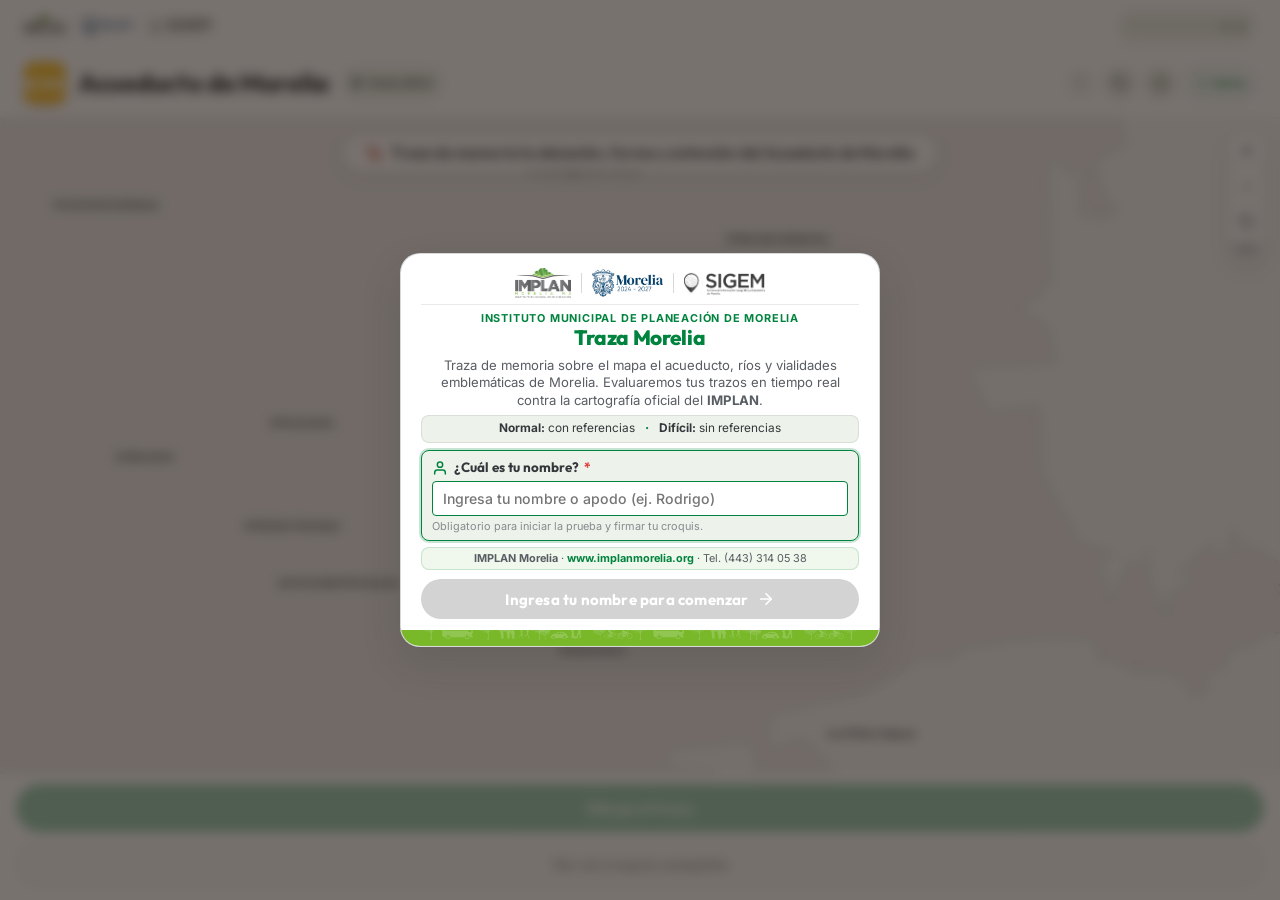
==== commit 3249cdb8: "Incorporar stickers de calificacion oficial exclusivamente para resultado final, optimizar centrado " ====
--- a/index.html
+++ b/index.html
@@ -13,7 +13,7 @@
   <meta name="color-scheme" content="light dark" />
 
   <meta property="og:type" content="website" />
-  <meta property="og:title" content="Croquis Morelia · ¿Qué tanto conoces la ciudad?" />
+  <meta property="og:title" content="Traza Morelia · ¿Qué tanto conoces la ciudad?" />
   <meta property="og:description" content="Dibuja los 2 ríos y los ejes históricos de Morelia de memoria." />
   <meta property="og:locale" content="es_MX" />
 
@@ -23,7 +23,7 @@
     href="https://fonts.googleapis.com/css2?family=Outfit:wght@400;500;600;700;800&family=Inter:wght@400;500;600;700&display=swap"
     rel="stylesheet">
 
-  <link rel="stylesheet" href="./static/style.css" />
+  <link rel="stylesheet" href="./static/style.css?v=20260921_centered_hero" />
 </head>
 
 <body data-difficulty="normal">
@@ -42,6 +42,11 @@
           <span class="implan-brand-divider" aria-hidden="true"></span>
           <img src="./static/img/sigem_gris.png" alt="SIGEM" class="implan-sigem-header" />
         </div>
+
+        <div id="progress-row" class="progress-row-inline">
+          <div id="progress-dots" aria-hidden="true"></div>
+          <div id="progress-indicator">0 / 8</div>
+        </div>
       </div>
 
       <div id="line-header" class="header-continuous">
@@ -50,14 +55,51 @@
           <div class="line-label">
             <div class="line-name-row">
               <span class="line-name" id="line-name">Cargando Morelia…</span>
-              <span class="kicker" id="line-kicker" hidden></span>
             </div>
           </div>
         </div>
 
-        <div class="header-right-flow">
-          <button id="pista-btn" class="pista-btn" type="button" aria-expanded="false"
-            title="Revelar pista geográfica">
+        <button class="hard-mode-toggle" id="anchors-toggle" type="button" aria-pressed="false"
+          title="Alternar modo difícil a ciegas">
+          <span class="hard-toggle-stripes" aria-hidden="true">
+            <span></span><span></span><span></span>
+          </span>
+          <span class="hard-toggle-copy">
+            <span class="hard-toggle-main">Modo difícil</span>
+            <span class="hard-toggle-sub">Sin referencias</span>
+          </span>
+        </button>
+
+        <div class="header-actions-right" id="header-actions-right">
+          <button id="borrar-btn" class="icon-btn" type="button" aria-label="Borrar trazo actual" disabled
+            title="Borrar trazo">
+            <svg width="17" height="17" viewBox="0 0 24 24" fill="none" stroke="currentColor" stroke-width="2"
+              stroke-linecap="round" stroke-linejoin="round">
+              <path d="M3 6h18"></path>
+              <path d="M19 6v14a2 2 0 0 1-2 2H7a2 2 0 0 1-2-2V6m3 0V4a2 2 0 0 1 2-2h4a2 2 0 0 1 2 2v2"></path>
+            </svg>
+          </button>
+
+          <button id="reiniciar-btn" class="icon-btn" type="button" aria-label="Reiniciar croquis"
+            title="Reiniciar croquis completo">
+            <svg width="17" height="17" viewBox="0 0 24 24" fill="none" stroke="currentColor" stroke-width="2.2"
+              stroke-linecap="round" stroke-linejoin="round">
+              <path d="M3 12a9 9 0 1 0 9-9 9.75 9.75 0 0 0-6.74 2.74L3 8"></path>
+              <polyline points="3 3 3 8 8 8"></polyline>
+            </svg>
+          </button>
+
+          <button id="about-btn" class="icon-btn" type="button" aria-label="Información del proyecto"
+            title="Información">
+            <svg width="17" height="17" viewBox="0 0 24 24" fill="none" stroke="currentColor" stroke-width="2"
+              stroke-linecap="round" stroke-linejoin="round">
+              <circle cx="12" cy="12" r="10"></circle>
+              <line x1="12" y1="16" x2="12" y2="12"></line>
+              <line x1="12" y1="8" x2="12.01" y2="8"></line>
+            </svg>
+          </button>
+
+          <button id="pista-btn" class="pista-btn" type="button" aria-expanded="false" title="Revelar pista geográfica">
             <svg class="pista-icon" width="13" height="13" viewBox="0 0 24 24" fill="none" stroke="currentColor"
               stroke-width="2.2" stroke-linecap="round" stroke-linejoin="round" aria-hidden="true">
               <path d="M9 18h6"></path>
@@ -68,53 +110,6 @@
             </svg>
             <span id="pista-btn-text">Pista</span>
           </button>
-
-          <div id="utility-row" class="utility-row-inline">
-            <button class="hard-mode-toggle" id="anchors-toggle" type="button" aria-pressed="false"
-              title="Alternar modo difícil a ciegas">
-              <span class="hard-toggle-stripes" aria-hidden="true">
-                <span></span><span></span><span></span>
-              </span>
-              <span class="hard-toggle-copy">
-                <span class="hard-toggle-main">Modo difícil</span>
-                <span class="hard-toggle-sub">Sin referencias</span>
-              </span>
-            </button>
-
-            <button id="borrar-btn" class="icon-btn" type="button" aria-label="Borrar trazo actual" disabled
-              title="Borrar trazo">
-              <svg width="17" height="17" viewBox="0 0 24 24" fill="none" stroke="currentColor" stroke-width="2"
-                stroke-linecap="round" stroke-linejoin="round">
-                <path d="M3 6h18"></path>
-                <path d="M19 6v14a2 2 0 0 1-2 2H7a2 2 0 0 1-2-2V6m3 0V4a2 2 0 0 1 2-2h4a2 2 0 0 1 2 2v2"></path>
-              </svg>
-            </button>
-          </div>
-
-          <div id="progress-row" class="progress-row-inline">
-            <div id="progress-dots" aria-hidden="true"></div>
-            <div id="progress-indicator">0 / 8</div>
-          </div>
-
-          <div class="header-actions">
-            <button id="reiniciar-btn" class="icon-btn" type="button" aria-label="Reiniciar croquis"
-              title="Reiniciar croquis completo">
-              <svg width="17" height="17" viewBox="0 0 24 24" fill="none" stroke="currentColor" stroke-width="2.2"
-                stroke-linecap="round" stroke-linejoin="round">
-                <path d="M3 12a9 9 0 1 0 9-9 9.75 9.75 0 0 0-6.74 2.74L3 8"></path>
-                <polyline points="3 3 3 8 8 8"></polyline>
-              </svg>
-            </button>
-            <button id="about-btn" class="icon-btn" type="button" aria-label="Información del proyecto"
-              title="Información">
-              <svg width="17" height="17" viewBox="0 0 24 24" fill="none" stroke="currentColor" stroke-width="2"
-                stroke-linecap="round" stroke-linejoin="round">
-                <circle cx="12" cy="12" r="10"></circle>
-                <line x1="12" y1="16" x2="12" y2="12"></line>
-                <line x1="12" y1="8" x2="12.01" y2="8"></line>
-              </svg>
-            </button>
-          </div>
         </div>
       </div>
     </header>
@@ -156,7 +151,7 @@
           </div>
           <div class="reveal-tier-wrap">
             <span id="reveal-hard-label" class="reveal-hard-label" hidden>MODO DIFÍCIL</span>
-            <span id="reveal-tier" class="reveal-tier">Moreliano de Cepa</span>
+            <span id="reveal-tier" class="reveal-tier">Nivel 5: GPS Moreliano</span>
           </div>
           <button id="reveal-toggle-btn" class="reveal-toggle-btn" type="button" aria-expanded="true"
             title="Minimizar / Explorar mapa completo">
@@ -188,7 +183,7 @@
       </div>
 
       <!-- CONTROLES DE ZOOM FLOTANTES -->
-      <div id="zoom-controls" class="zoom-controls" role="group" aria-label="Controles de zoom del mapa">
+      <div id="zoom-controls" class="zoom-controls" role="group" aria-label="Controles de zoom y encuadre">
         <button id="zoom-in-btn" class="zoom-btn" type="button" aria-label="Acercar mapa" title="Acercar mapa (+)">
           <svg width="18" height="18" viewBox="0 0 24 24" fill="none" stroke="currentColor" stroke-width="2.2"
             stroke-linecap="round" stroke-linejoin="round">
@@ -196,28 +191,46 @@
             <line x1="5" y1="12" x2="19" y2="12"></line>
           </svg>
         </button>
-        <button id="zoom-reset-btn" class="zoom-btn zoom-reset" type="button" aria-label="Restablecer zoom"
-          title="Restablecer encuadre (100%)">
-          <span id="zoom-level-text">100%</span>
-        </button>
         <button id="zoom-out-btn" class="zoom-btn" type="button" aria-label="Alejar mapa" title="Alejar mapa (-)">
           <svg width="18" height="18" viewBox="0 0 24 24" fill="none" stroke="currentColor" stroke-width="2.2"
             stroke-linecap="round" stroke-linejoin="round">
             <line x1="5" y1="12" x2="19" y2="12"></line>
           </svg>
         </button>
+        <button id="zoom-reset-btn" class="zoom-btn zoom-reset" type="button"
+          aria-label="Centrar y restablecer encuadre" title="Centrar y restablecer encuadre (⟲ o tecla 0)">
+          <svg class="zoom-reset-icon" width="17" height="17" viewBox="0 0 24 24" fill="none" stroke="currentColor"
+            stroke-width="2.3" stroke-linecap="round" stroke-linejoin="round" aria-hidden="true">
+            <path d="M3 12a9 9 0 1 0 9-9 9.75 9.75 0 0 0-6.74 2.74L3 8"></path>
+            <polyline points="3 3 3 8 8 8"></polyline>
+          </svg>
+        </button>
+        <div id="zoom-level-text" class="zoom-level-badge" title="Nivel de zoom actual">100%</div>
       </div>
 
       <!-- INSTRUCCIÓN FLOTANTE DISCRETA EN LA PARTE SUPERIOR -->
       <div id="draw-prompt" class="draw-prompt">
-        <svg width="15" height="15" viewBox="0 0 24 24" fill="none" stroke="currentColor" stroke-width="2"
-          stroke-linecap="round" stroke-linejoin="round">
-          <path d="M12 19l7-7 3 3-7 7-3-3z"></path>
-          <path d="M18 13l-1.5-7.5L2 2l3.5 14.5L13 18l5-5z"></path>
-          <path d="M2 2l7.586 7.586"></path>
-          <circle cx="11" cy="11" r="2"></circle>
-        </svg>
-        <span id="draw-prompt-text">Traza de memoria la ubicación, forma y extensión del Río Chiquito</span>
+        <div class="draw-prompt-main">
+          <svg class="draw-prompt-icon" width="15" height="15" viewBox="0 0 24 24" fill="none" stroke="currentColor"
+            stroke-width="2" stroke-linecap="round" stroke-linejoin="round" aria-hidden="true">
+            <path d="M12 19l7-7 3 3-7 7-3-3z"></path>
+            <path d="M18 13l-1.5-7.5L2 2l3.5 14.5L13 18l5-5z"></path>
+            <path d="M2 2l7.586 7.586"></path>
+            <circle cx="11" cy="11" r="2"></circle>
+          </svg>
+          <span id="draw-prompt-text">Traza de memoria la ubicación, forma y extensión del Río Chiquito</span>
+        </div>
+        <div id="draw-prompt-hint" class="draw-prompt-hint" hidden>
+          <svg class="pista-icon" width="13" height="13" viewBox="0 0 24 24" fill="none" stroke="currentColor"
+            stroke-width="2.2" stroke-linecap="round" stroke-linejoin="round" aria-hidden="true">
+            <path d="M9 18h6"></path>
+            <path d="M10 22h4"></path>
+            <path
+              d="M12 2a7 7 0 0 0-7 7c0 2.5 1.3 4.7 3.3 6 .4.3.7.8.7 1.3V17a1 1 0 0 0 1 1h4a1 1 0 0 0 1-1v-.7c0-.5.3-1 .7-1.3 2-1.3 3.3-3.5 3.3-6a7 7 0 0 0-7-7z">
+            </path>
+          </svg>
+          <span id="draw-prompt-hint-text">Pista geográfica</span>
+        </div>
       </div>
     </main>
 
@@ -267,13 +280,20 @@
 
             <!-- PUNTAJE GLOBAL & VEREDICTO -->
             <div class="share-card-score-area">
-              <div class="share-card-score" id="share-card-score">
-                <span id="global-score">0</span><span class="share-card-score-den">/100</span>
-              </div>
-              <div class="share-verdict" id="share-verdict">Moreliano de Cepa</div>
-              <p class="share-phrase" id="share-phrase">"Te sabes las calles mejor que chofer de Ruta Gris"</p>
-
-              <div class="share-card-social-callout">
+              <div class="share-card-score-hero" id="share-card-score-hero">
+                <div class="share-card-sticker-wrap" id="share-card-sticker-wrap">
+                  <img id="share-sticker-img" class="share-card-sticker-img" src="./static/img/stickers/nivel5_gps_moreliano.png" alt="Sticker de Calificación Global" />
+                </div>
+                <div class="share-card-score-content">
+                  <div class="share-card-score" id="share-card-score">
+                    <span id="global-score">0</span><span class="share-card-score-den">/100</span>
+                  </div>
+                  <div class="share-verdict" id="share-verdict">Nivel 5: GPS Moreliano</div>
+                  <p class="share-phrase" id="share-phrase">"Tu trazo tiene brújula propia."</p>
+                </div>
+              </div>
+
+              <div class="share-card-social-callout" hidden>
                 <p class="share-social-text">Tómale una foto o video a tu marcador, etiquétanos en tus redes sociales y
                   compartimos tu post, el post con mas likes se llevara una sopresa a fin de mes.</p>
                 <div class="share-social-tags">
@@ -312,7 +332,7 @@
               </div>
             </div>
 
-            <div class="share-card-footer">
+            <div class="share-card-footer" hidden>
               <div class="share-mobility-banner-wrap">
                 <img src="./static/img/cenefa_movilidad.png" alt="Movilidad Sustentable"
                   class="share-mobility-banner" />
@@ -378,8 +398,8 @@
     </div>
   </div>
 
-  <!-- MODAL ACERCA DE / PANTALLA PREVIA DE BIENVENIDA -->
-  <div id="about-modal" class="modal" hidden role="dialog" aria-modal="true" aria-labelledby="about-title">
+  <!-- MODAL DE BIENVENIDA (TARJETA ORIGINAL COMPACTA - CAPTURA DE NOMBRE) -->
+  <div id="welcome-modal" class="modal" hidden role="dialog" aria-modal="true" aria-labelledby="welcome-title">
     <div class="modal-backdrop" aria-hidden="true"></div>
     <div class="modal-content welcome-modal-content">
       <div class="welcome-modal-banner">
@@ -395,113 +415,221 @@
       <div class="modal-header">
         <div class="welcome-header-titles">
           <span class="welcome-kicker">Instituto Municipal de Planeación de Morelia</span>
-          <h3 id="about-title">Traza Morelia</h3>
-        </div>
-        <button class="modal-close-btn about-close-btn" type="button" aria-label="Cerrar modal">&times;</button>
+          <h3 id="welcome-title">Traza Morelia</h3>
+        </div>
       </div>
       <div class="modal-body">
-        <p>Plataforma de percepción territorial y memoria espacial colectiva desarrollada por el <strong>IMPLAN
-            Morelia</strong> para estudiar la memoria espacial que tiene la ciudadanía sobre la <strong>ciudad de
-            Morelia</strong>.
-        </p>
-        <p><strong>Instrucciones: </strong>Traza de memoria sobre el mapa por donde pasa el acueducto, los ejes viales
-          principales y
-          los ríos emblemáticos de la ciudad de Morelia. El sistema evaluará tus trazos contra la cartografía oficial
-          del municipio.</p>
+        <p class="welcome-intro-p">Traza de memoria sobre el mapa el acueducto, ríos y vialidades emblemáticas de
+          Morelia. Evaluaremos tus trazos en tiempo real contra la cartografía oficial del <strong>IMPLAN</strong>.</p>
 
         <div class="about-tips">
           <div class="tips-row">
-            <span><strong>Modo Normal:</strong> con puntos de referencia</span>
-            <span><strong>Modo Difícil:</strong> a pura memoria de moreliano</span>
+            <span><strong>Normal:</strong> con referencias</span>
+            <span class="tip-sep" aria-hidden="true">·</span>
+            <span><strong>Difícil:</strong> sin referencias</span>
           </div>
         </div>
 
         <!-- CAMPO PARA EL NOMBRE DEL PARTICIPANTE -->
-        <div class="welcome-name-group">
+        <div class="welcome-name-group" id="welcome-name-group">
           <label for="player-name-input" class="welcome-name-label">
-            <svg width="17" height="17" viewBox="0 0 24 24" fill="none" stroke="currentColor" stroke-width="2.2"
+            <svg width="16" height="16" viewBox="0 0 24 24" fill="none" stroke="currentColor" stroke-width="2.2"
               stroke-linecap="round" stroke-linejoin="round">
               <path d="M20 21v-2a4 4 0 0 0-4-4H8a4 4 0 0 0-4 4v2"></path>
               <circle cx="12" cy="7" r="4"></circle>
             </svg>
-            <span>¿Cuál es tu nombre?</span>
+            <span>¿Cuál es tu nombre? <strong class="name-required-asterisk">*</strong></span>
           </label>
           <input type="text" id="player-name-input" class="welcome-name-input"
-            placeholder="Ingresa tu nombre o apodo (ej. Rodrigo)" maxlength="35" autocomplete="name" />
-          <span class="welcome-name-hint">Se incluirá como autor en tu croquis mental a la hora de la descarga.</span>
-        </div>
-
-        <!-- EXPORTACIÓN DE DATOS A QGIS (DESACTIVADO / OCULTO TEMPORALMENTE) -->
-        <div class="about-qgis-section" id="about-qgis-section" hidden
-          style="display: none; margin-top: 14px; padding: 14px; background: var(--bg-elevated); border: 1px solid var(--border-medium); border-radius: var(--radius-md);">
-          <div
-            style="font-weight: 700; color: var(--implan-green); font-size: 0.92rem; display: flex; align-items: center; gap: 7px; margin-bottom: 6px;">
-            <svg width="18" height="18" viewBox="0 0 24 24" fill="none" stroke="currentColor" stroke-width="2.2"
-              stroke-linecap="round" stroke-linejoin="round">
-              <polygon points="12 2 2 7 12 12 22 7 12 2"></polygon>
-              <polyline points="2 17 12 22 22 17"></polyline>
-              <polyline points="2 12 12 17 22 12"></polyline>
-            </svg>
-            <span>Exportar datos a QGIS (Investigación SIG)</span>
-          </div>
-          <p style="font-size: 0.81rem; color: var(--text-secondary); margin-bottom: 10px; line-height: 1.4;">
-            Descarga las sesiones y trazos registrados en este navegador para análisis espacial en QGIS o ArcGIS:
-          </p>
-
-          <div class="qgis-stats-box" style="margin: 6px 0 10px; padding: 10px 14px;">
-            <div class="qgis-stats-number" id="qgis-modal-count" style="font-size: 1.9rem;">0</div>
-            <div class="qgis-stats-label" style="font-size: 0.82rem;">
-              <strong>Croquis registrados en este equipo</strong><br>
-              Listos para análisis cartográfico en QGIS.
+            placeholder="Ingresa tu nombre o apodo (ej. Rodrigo)" maxlength="35" autocomplete="name" required />
+          <span class="welcome-name-hint" id="welcome-name-hint">Obligatorio para iniciar la prueba y firmar tu
+            croquis.</span>
+        </div>
+
+        <div class="about-contact-box">
+          <span><strong>IMPLAN Morelia</strong> · <a href="https://www.implanmorelia.org" target="_blank"
+              rel="noopener">www.implanmorelia.org</a> · Tel. (443) 314 05 38</span>
+        </div>
+      </div>
+      <div class="modal-footer">
+        <button class="pill-btn highlight about-start-btn" id="welcome-start-btn" type="button" disabled>
+          <span id="welcome-start-btn-text">Ingresa tu nombre para comenzar</span>
+          <svg width="18" height="18" viewBox="0 0 24 24" fill="none" stroke="currentColor" stroke-width="2.3"
+            stroke-linecap="round" stroke-linejoin="round">
+            <line x1="5" y1="12" x2="19" y2="12"></line>
+            <polyline points="12 5 19 12 12 19"></polyline>
+          </svg>
+        </button>
+      </div>
+      <div class="modal-bottom-mobility">
+        <img src="./static/img/cenefa_movilidad.png" alt="Movilidad Sustentable" class="modal-mobility-banner" />
+      </div>
+    </div>
+  </div>
+
+  <!-- MODAL DE INFORMACIÓN E INSTRUCCIONES (BOTÓN (i) EN ENCABEZADO - SIN CAMPO DE NOMBRE) -->
+  <div id="about-modal" class="modal" hidden role="dialog" aria-modal="true" aria-labelledby="about-title">
+    <div class="modal-backdrop" aria-hidden="true"></div>
+    <div class="modal-content welcome-modal-content info-modal-content">
+      <div class="welcome-modal-banner">
+        <div class="welcome-logos-row">
+          <img src="./static/img/logo_implan_sin_slogan.png" alt="IMPLAN Morelia" class="welcome-implan-logo" />
+          <span class="welcome-logo-sep" aria-hidden="true"></span>
+          <img src="./static/img/escudo_morelia_clean.png" alt="H. Ayuntamiento de Morelia"
+            class="welcome-escudo-logo" />
+          <span class="welcome-logo-sep" aria-hidden="true"></span>
+          <img src="./static/img/sigem_gris.png" alt="SIGEM Morelia" class="welcome-sigem-logo" />
+        </div>
+      </div>
+      <div class="modal-header">
+        <div class="welcome-header-titles">
+          <span class="welcome-kicker">Guía de la plataforma · IMPLAN Morelia</span>
+          <h3 id="about-title">Información e Instrucciones</h3>
+        </div>
+        <button class="modal-close-btn about-close-btn" type="button" aria-label="Cerrar modal">&times;</button>
+      </div>
+      <div class="modal-body">
+        <p class="welcome-intro-p">Traza de memoria sobre el mapa el acueducto, ríos y vialidades emblemáticas de
+          Morelia. Evaluaremos tus trazos en tiempo real contra la cartografía oficial del <strong>IMPLAN</strong>.</p>
+
+        <!-- PESTAÑAS DE INSTRUCCIONES Y NAVEGACIÓN -->
+        <div class="instructions-section">
+          <div class="instructions-tabs" role="tablist" aria-label="Instrucciones de la plataforma">
+            <button type="button" class="instruction-tab-btn active" id="tab-btn-usage" role="tab" aria-selected="true"
+              aria-controls="panel-usage" data-tab-target="panel-usage">
+              <svg width="14" height="14" viewBox="0 0 24 24" fill="none" stroke="currentColor" stroke-width="2.2"
+                stroke-linecap="round" stroke-linejoin="round" aria-hidden="true">
+                <circle cx="12" cy="12" r="10"></circle>
+                <path d="M9.09 9a3 3 0 0 1 5.83 1c0 2-3 3-3 3"></path>
+                <line x1="12" y1="17" x2="12.01" y2="17"></line>
+              </svg>
+              <span class="tab-label-full">¿Cómo usar la plataforma?</span>
+              <span class="tab-label-short">¿Cómo usar?</span>
+            </button>
+
+            <button type="button" class="instruction-tab-btn" id="tab-btn-nav" role="tab" aria-selected="false"
+              aria-controls="panel-nav" data-tab-target="panel-nav">
+              <svg width="14" height="14" viewBox="0 0 24 24" fill="none" stroke="currentColor" stroke-width="2.2"
+                stroke-linecap="round" stroke-linejoin="round" aria-hidden="true">
+                <polygon points="3 11 22 2 13 21 11 13 3 11"></polygon>
+              </svg>
+              <span class="tab-label-full">¿Cómo navegar en el mapa?</span>
+              <span class="tab-label-short">¿Cómo navegar?</span>
+            </button>
+          </div>
+
+          <!-- PANEL 1: CÓMO USAR LA PLATAFORMA -->
+          <div class="instruction-panel active" id="panel-usage" role="tabpanel" aria-labelledby="tab-btn-usage">
+            <div class="instruction-steps">
+              <div class="instruction-step">
+                <div class="step-num">1</div>
+                <div class="step-content">
+                  <strong>Identifica el elemento:</strong> Observa en la barra superior el nombre y color de la vialidad
+                  o río a trazar (ej. <em>Río Chiquito, Calzada la Huerta, Acueducto</em>).
+                </div>
+              </div>
+
+              <div class="instruction-step">
+                <div class="step-num">2</div>
+                <div class="step-content">
+                  <strong>Traza de memoria:</strong> Dibuja sobre el mapa la trayectoria, curvatura y extensión del
+                  elemento tal como lo recuerdes en la ciudad.
+                </div>
+              </div>
+
+              <div class="instruction-step">
+                <div class="step-num">3</div>
+                <div class="step-content">
+                  <strong>Evalúa o corrige:</strong> Al terminar presiona <strong>Listo</strong> para evaluar tu
+                  precisión. Si deseas repetirlo antes de calificar, pulsa <strong>Borrar trazo</strong>.
+                </div>
+              </div>
+
+              <div class="instruction-step">
+                <div class="step-num">4</div>
+                <div class="step-content">
+                  <strong>Pistas y Dificultad:</strong> Pulsa <strong>Pista</strong> (💡) para obtener una referencia
+                  clave. Puedes alternar al <strong>Modo difícil</strong> para dibujar sin puntos de referencia.
+                </div>
+              </div>
             </div>
           </div>
 
-          <div class="qgis-actions-list" style="gap: 8px; margin-top: 8px;">
-            <button id="exportar-qgis-btn" class="pill-btn primary" type="button"
-              style="padding: 10px 14px; font-size: 0.88rem; width: 100%; justify-content: center;">
-              <svg width="17" height="17" viewBox="0 0 24 24" fill="none" stroke="currentColor" stroke-width="2.2"
-                stroke-linecap="round" stroke-linejoin="round">
-                <path d="M21 15v4a2 2 0 0 1-2 2H5a2 2 0 0 1-2-2v-4"></path>
-                <polyline points="7 10 12 15 17 10"></polyline>
-                <line x1="12" y1="15" x2="12" y2="3"></line>
-              </svg>
-              <span>Descargar GeoJSON Consolidado (para QGIS)</span>
-            </button>
-            <button id="exportar-json-btn" class="pill-btn secondary" type="button"
-              style="padding: 8px 14px; font-size: 0.84rem; width: 100%; justify-content: center;">
-              <svg width="15" height="15" viewBox="0 0 24 24" fill="none" stroke="currentColor" stroke-width="2"
-                stroke-linecap="round" stroke-linejoin="round">
-                <polyline points="16 18 22 12 16 6"></polyline>
-                <polyline points="8 6 2 12 8 18"></polyline>
-              </svg>
-              <span>Descargar Copia de Seguridad (JSON)</span>
-            </button>
-            <button id="limpiar-qgis-btn" class="pill-btn ghost" type="button"
-              style="color: #c45b43; padding: 6px 12px; font-size: 0.78rem; width: 100%; justify-content: center;">
-              <svg width="15" height="15" viewBox="0 0 24 24" fill="none" stroke="currentColor" stroke-width="2"
-                stroke-linecap="round" stroke-linejoin="round">
-                <polyline points="3 6 5 6 21 6"></polyline>
-                <path d="M19 6v14a2 2 0 0 1-2 2H7a2 2 0 0 1-2-2V6m3 0V4a2 2 0 0 1 2-2h4a2 2 0 0 1 2 2v2"></path>
-              </svg>
-              <span>Vaciar base de datos local</span>
-            </button>
-          </div>
-
-          <div class="qgis-qgis-hint" style="margin-top: 10px; font-size: 0.78rem; padding: 8px 12px;">
-            <strong>Tip SIG:</strong> Arrastra el archivo <code>.geojson</code> directamente al lienzo de
-            <strong>QGIS</strong> para visualizar todas las líneas trazadas, filtrar por participante o generar mapas de
-            calor.
+          <!-- PANEL 2: CÓMO NAVEGAR EN EL MAPA (PC Y MÓVILES) -->
+          <div class="instruction-panel" id="panel-nav" role="tabpanel" aria-labelledby="tab-btn-nav" hidden>
+            <div class="nav-devices-grid">
+              <!-- TARJETA MÓVIL (Prioritaria en pantallas táctiles) -->
+              <div class="nav-device-card mobile-card">
+                <div class="device-card-header">
+                  <svg width="15" height="15" viewBox="0 0 24 24" fill="none" stroke="currentColor" stroke-width="2.2"
+                    stroke-linecap="round" stroke-linejoin="round" aria-hidden="true">
+                    <rect x="5" y="2" width="14" height="20" rx="2" ry="2"></rect>
+                    <line x1="12" y1="18" x2="12.01" y2="18"></line>
+                  </svg>
+                  <span>En Celulares y Tablets (Táctil)</span>
+                </div>
+                <ul class="device-actions-list">
+                  <li>
+                    <span class="action-tag">Dibujar</span>
+                    <span class="action-desc">Desliza con <strong>1 solo dedo</strong> sobre la pantalla.</span>
+                  </li>
+                  <li>
+                    <span class="action-tag">Mover</span>
+                    <span class="action-desc">Desliza con <strong>2 dedos simultáneos</strong> para mover el mapa.</span>
+                  </li>
+                  <li>
+                    <span class="action-tag">Zoom</span>
+                    <span class="action-desc"><strong>Pellizca con 2 dedos</strong> o pulsa los botones <strong>+</strong> / <strong>−</strong>.</span>
+                  </li>
+                  <li>
+                    <span class="action-tag">Centrar</span>
+                    <span class="action-desc">Toca el botón flotante <strong>⟲</strong> (arriba a la derecha).</span>
+                  </li>
+                </ul>
+              </div>
+
+              <!-- TARJETA PC -->
+              <div class="nav-device-card pc-card">
+                <div class="device-card-header">
+                  <svg width="15" height="15" viewBox="0 0 24 24" fill="none" stroke="currentColor" stroke-width="2.2"
+                    stroke-linecap="round" stroke-linejoin="round" aria-hidden="true">
+                    <rect x="2" y="3" width="20" height="14" rx="2" ry="2"></rect>
+                    <line x1="8" y1="21" x2="16" y2="21"></line>
+                    <line x1="12" y1="17" x2="12" y2="21"></line>
+                  </svg>
+                  <span>En Computadora (PC / Laptop)</span>
+                </div>
+                <ul class="device-actions-list">
+                  <li>
+                    <span class="action-tag">Dibujar</span>
+                    <span class="action-desc"><strong>Clic izquierdo sostenido</strong> y arrastra el ratón.</span>
+                  </li>
+                  <li>
+                    <span class="action-tag">Mover</span>
+                    <span class="action-desc">Mantén <strong>Espacio</strong> + arrastrar, o <strong>clic derecho</strong>.</span>
+                  </li>
+                  <li>
+                    <span class="action-tag">Zoom</span>
+                    <span class="action-desc"><strong>Scroll del ratón</strong> o botones flotantes <strong>+</strong> / <strong>−</strong>.</span>
+                  </li>
+                  <li>
+                    <span class="action-tag">Centrar</span>
+                    <span class="action-desc">Pulsa el botón flotante <strong>⟲</strong> o la tecla <strong>0</strong>.</span>
+                  </li>
+                </ul>
+              </div>
+            </div>
           </div>
         </div>
 
         <div class="about-contact-box">
-          <span><strong>IMPLAN Morelia:</strong> Blvd. García de León 20-4, Col del Empleado · Tel. (443) 314 05 38 · <a
-              href="https://www.implanmorelia.org" target="_blank" rel="noopener">www.implanmorelia.org</a></span>
+          <span><strong>IMPLAN Morelia</strong> · <a href="https://www.implanmorelia.org" target="_blank"
+              rel="noopener">www.implanmorelia.org</a> · Tel. (443) 314 05 38</span>
         </div>
       </div>
       <div class="modal-footer">
         <button class="pill-btn highlight about-start-btn" id="about-start-btn" type="button">
-          <span id="about-start-btn-text">¡Comenzar a dibujar!</span>
+          <span>Continuar dibujando</span>
           <svg width="18" height="18" viewBox="0 0 24 24" fill="none" stroke="currentColor" stroke-width="2.3"
             stroke-linecap="round" stroke-linejoin="round">
             <line x1="5" y1="12" x2="19" y2="12"></line>
@@ -575,10 +703,10 @@
   </script>
 
   <script src="./static/vendor/d3.v7.min.js"></script>
-  <script src="./static/scoring.js"></script>
-  <script src="./data/morelia_data.js"></script>
-  <script src="./static/db.js"></script>
-  <script src="./static/app.js"></script>
+  <script src="./static/scoring.js?v=20260921_centered_hero"></script>
+  <script src="./data/morelia_data.js?v=20260921_centered_hero"></script>
+  <script src="./static/db.js?v=20260921_centered_hero"></script>
+  <script src="./static/app.js?v=20260921_centered_hero"></script>
 </body>
 
 </html>
--- a/static/style.css
+++ b/static/style.css
@@ -120,9 +120,11 @@
 #implan-top-bar {
   display: flex;
   align-items: center;
-  justify-content: flex-start;
-  padding-bottom: 3px;
+  justify-content: space-between;
+  gap: 12px;
+  padding-bottom: 5px;
   border-bottom: 1px solid rgba(75, 79, 84, 0.08);
+  width: 100%;
 }
 
 .implan-brand {
@@ -194,24 +196,24 @@
 #line-header.header-continuous {
   display: flex;
   align-items: center;
-  justify-content: space-between;
+  justify-content: flex-start;
+  gap: 14px;
+  min-height: 44px;
+  width: 100%;
+}
+
+.header-left {
+  display: flex;
+  align-items: center;
   gap: 12px;
-  min-height: 40px;
-  width: 100%;
-}
-
-.header-left {
-  display: flex;
-  align-items: center;
-  gap: 10px;
-  flex-shrink: 0;
+  flex: 0 1 auto;
   min-width: 0;
 }
 
 .medallion {
   width: 38px;
   height: 38px;
-  border-radius: var(--radius-pill);
+  border-radius: 10px;
   background-color: var(--line-color);
   color: var(--medallion-text);
   display: flex;
@@ -220,19 +222,20 @@
   font-family: var(--font-display);
   font-weight: 800;
   font-size: 0.95rem;
-  box-shadow: 0 2px 8px rgba(0, 0, 0, 0.14);
+  box-shadow: 0 2px 10px rgba(0, 0, 0, 0.16);
   flex-shrink: 0;
   transition: all 0.3s ease;
 }
 
 .medallion.sm {
-  width: 30px;
-  height: 30px;
-  font-size: 0.74rem;
+  width: 32px;
+  height: 32px;
+  font-size: 0.80rem;
 }
 
 .line-label {
   min-width: 0;
+  flex: 1;
 }
 
 .line-name-row {
@@ -244,35 +247,17 @@
 
 .line-name {
   font-family: var(--font-display);
-  font-size: 1.18rem;
+  font-size: clamp(1.4rem, 1.8vw, 1.95rem);
   font-weight: 800;
   color: var(--text-primary);
   white-space: nowrap;
   overflow: hidden;
   text-overflow: ellipsis;
   line-height: 1.2;
+  letter-spacing: -0.3px;
 }
 
 #line-kicker {
-  font-family: var(--font-body);
-  font-size: 0.72rem;
-  font-weight: 600;
-  text-transform: none;
-  letter-spacing: normal;
-  color: var(--implan-green);
-  background: var(--implan-green-tint);
-  border: 1px solid rgba(0, 131, 62, 0.22);
-  border-radius: 6px;
-  padding: 2px 8px;
-  line-height: 1.35;
-  animation: pistaAppear 0.22s ease-out;
-  white-space: nowrap;
-  max-width: 280px;
-  overflow: hidden;
-  text-overflow: ellipsis;
-}
-
-#line-kicker[hidden] {
   display: none !important;
 }
 
@@ -495,23 +480,36 @@
   border-color: var(--cantera-rosa);
 }
 
+.header-actions-right,
+.header-controls-left {
+  display: flex;
+  align-items: center;
+  gap: 8px;
+  margin-left: auto;
+  flex-shrink: 0;
+  min-width: 0;
+}
+
 @media (min-width: 860px) {
   #top-strip {
-    flex-direction: row;
-    align-items: center;
-    justify-content: space-between;
-    gap: 16px;
-    padding: 6px 20px;
-    min-height: 52px;
+    flex-direction: column;
+    padding: 10px 24px 10px;
+    gap: 8px;
   }
   #implan-top-bar {
-    border-bottom: none;
-    padding-bottom: 0;
-    flex-shrink: 0;
+    padding-bottom: 8px;
+    border-bottom: 1px solid rgba(75, 79, 84, 0.08);
   }
   #line-header.header-continuous {
-    flex: 1;
-    min-width: 0;
+    min-height: 48px;
+  }
+  .line-name {
+    font-size: clamp(1.5rem, 2.0vw, 2.15rem);
+  }
+  .medallion {
+    width: 42px;
+    height: 42px;
+    font-size: 1.05rem;
   }
 }
 
@@ -550,21 +548,29 @@
 
 .anchor-dot {
   fill: var(--text-primary);
-  opacity: 0.65;
-  transition: r 0.2s ease;
+  opacity: 0.75;
+  transition: r 0.2s ease, opacity 0.2s ease;
+  cursor: pointer;
+}
+
+.anchor-dot:hover {
+  opacity: 1;
+  fill: var(--cantera-rosa);
 }
 
 .anchor-label {
   font-family: var(--font-display);
-  font-size: 10.5px;
-  font-weight: 600;
-  fill: var(--text-secondary);
+  font-size: 10px;
+  font-weight: 700;
+  fill: var(--text-primary);
   paint-order: stroke;
   stroke: var(--bg-app);
   stroke-width: 3px;
   stroke-linecap: round;
   stroke-linejoin: round;
   pointer-events: none;
+  user-select: none;
+  letter-spacing: -0.1px;
 }
 
 .userdraw-path {
@@ -636,44 +642,129 @@
 }
 
 .zoom-btn.zoom-reset {
-  font-family: var(--font-display);
-  font-size: 0.65rem;
-  font-weight: 700;
-  color: var(--text-tertiary);
-  padding: 0 4px;
+  color: var(--text-secondary);
+}
+
+.zoom-btn.zoom-reset:hover:not(:disabled) {
+  color: var(--implan-green);
+  background: var(--implan-green-tint);
+}
+
+.zoom-btn.zoom-reset.is-off-center {
+  color: var(--cantera-rosa);
+}
+
+.zoom-btn.zoom-reset.is-off-center:hover:not(:disabled) {
+  color: var(--cantera-rosa-dark);
+  background: var(--cantera-light);
+}
+
+.zoom-reset-icon {
+  display: block;
+  transition: transform 0.25s ease;
+}
+
+.zoom-btn.zoom-reset:active:not(:disabled) .zoom-reset-icon {
+  transform: rotate(-180deg);
+}
+
+.zoom-level-badge {
+  font-family: var(--font-display);
+  font-size: 0.62rem;
+  font-weight: 800;
+  color: var(--text-muted);
+  text-align: center;
+  padding: 3px 2px;
+  background: rgba(0, 0, 0, 0.03);
   letter-spacing: -0.2px;
-}
-
-.zoom-btn.zoom-reset:hover:not(:disabled) {
-  color: var(--cantera-rosa);
+  border-top: 1px solid var(--border-subtle);
+  pointer-events: none;
+  line-height: 1.1;
 }
 
 /* Instrucción flotante (discreta en la parte superior para no tapar el mapa ni las referencias) */
 .draw-prompt {
   position: absolute;
-  top: 14px;
+  top: 16px;
   left: 50%;
   transform: translateX(-50%);
   display: flex;
-  align-items: center;
-  gap: 7px;
-  padding: 7px 16px;
+  flex-direction: column;
+  align-items: center;
+  gap: 8px;
+  padding: 8px 22px;
   background: var(--bg-surface-translucent);
   border: 1px solid var(--border-subtle);
   border-radius: var(--radius-pill);
-  box-shadow: var(--shadow-sm);
-  color: var(--text-secondary);
-  font-family: var(--font-display);
-  font-size: 0.82rem;
-  font-weight: 600;
+  box-shadow: 0 4px 16px rgba(0, 0, 0, 0.08);
+  color: var(--text-primary);
+  font-family: var(--font-display);
+  font-size: clamp(0.94rem, 1.1vw, 1.14rem);
+  font-weight: 700;
   pointer-events: none;
-  backdrop-filter: blur(8px);
-  -webkit-backdrop-filter: blur(8px);
+  backdrop-filter: blur(12px);
+  -webkit-backdrop-filter: blur(12px);
   animation: pulsePrompt 3s infinite ease-in-out;
-  transition: opacity 0.25s ease, transform 0.25s ease;
+  transition: opacity 0.25s ease, transform 0.25s ease, border-color 0.25s ease, box-shadow 0.25s ease;
   z-index: 10;
   max-width: 90%;
   text-align: center;
+}
+
+.draw-prompt-main {
+  display: inline-flex;
+  align-items: center;
+  justify-content: center;
+  gap: 8px;
+  line-height: 1.35;
+  font-size: clamp(0.94rem, 1.1vw, 1.14rem);
+}
+
+.draw-prompt-icon {
+  flex-shrink: 0;
+  color: var(--cantera-rosa);
+  width: 17px;
+  height: 17px;
+}
+
+.draw-prompt.has-pista {
+  border-radius: 18px;
+  border-color: rgba(0, 131, 62, 0.35);
+  box-shadow: 0 4px 18px var(--implan-green-glow);
+  background: rgba(255, 255, 255, 0.96);
+}
+
+body.dark .draw-prompt.has-pista {
+  background: rgba(26, 32, 28, 0.96);
+  border-color: rgba(0, 200, 95, 0.4);
+}
+
+.draw-prompt-hint {
+  display: inline-flex;
+  align-items: center;
+  justify-content: center;
+  gap: 6px;
+  padding: 5px 14px;
+  background: var(--implan-green-tint);
+  border: 1px solid rgba(0, 131, 62, 0.28);
+  border-radius: var(--radius-pill);
+  color: var(--implan-green);
+  font-family: var(--font-body);
+  font-size: 0.86rem;
+  font-weight: 700;
+  line-height: 1.35;
+  animation: pistaAppear 0.25s ease-out;
+  max-width: 100%;
+  text-align: center;
+}
+
+.draw-prompt-hint[hidden] {
+  display: none !important;
+}
+
+.draw-prompt-hint .pista-icon {
+  flex-shrink: 0;
+  color: var(--implan-green);
 }
 
 .draw-prompt.hidden {
@@ -761,6 +852,58 @@
   text-transform: uppercase;
 }
 
+.reveal-score-cluster {
+  display: flex;
+  align-items: center;
+  gap: 10px;
+  flex-shrink: 0;
+}
+
+.reveal-sticker-badge {
+  display: flex;
+  align-items: center;
+  justify-content: center;
+  flex-shrink: 0;
+  width: 80px;
+  height: 80px;
+  margin-top: -6px;
+  margin-bottom: -4px;
+  perspective: 500px;
+  z-index: 2;
+  transition: transform 0.25s cubic-bezier(0.34, 1.56, 0.64, 1);
+}
+
+.reveal-sticker-badge:hover {
+  transform: scale(1.15) rotate(-3deg);
+}
+
+.reveal-sticker-img {
+  width: 100%;
+  height: 100%;
+  object-fit: contain;
+  filter: drop-shadow(0 6px 14px rgba(0, 0, 0, 0.24));
+  transition: transform 0.25s cubic-bezier(0.34, 1.56, 0.64, 1);
+}
+
+.reveal-sticker-img.pop {
+  animation: stickerBadgePop 0.55s cubic-bezier(0.34, 1.56, 0.64, 1) both;
+}
+
+@keyframes stickerBadgePop {
+  0% {
+    transform: scale(0.2) rotate(-18deg);
+    opacity: 0;
+  }
+  65% {
+    transform: scale(1.22) rotate(4deg);
+    opacity: 1;
+  }
+  100% {
+    transform: scale(1) rotate(0deg);
+    opacity: 1;
+  }
+}
+
 .reveal-tier-wrap {
   display: flex;
   align-items: center;
@@ -1265,46 +1408,110 @@
   text-align: center;
 }
 
+.share-card-score-hero {
+  display: flex;
+  align-items: center;
+  justify-content: center;
+  gap: 24px;
+  margin: 16px 0 10px 0;
+  padding: 18px 24px;
+  background: linear-gradient(135deg, rgba(255, 255, 255, 0.98), rgba(246, 248, 245, 0.92));
+  border: 2px solid rgba(0, 131, 62, 0.24);
+  border-radius: var(--radius-lg);
+  box-shadow: 0 8px 30px rgba(0, 0, 0, 0.08);
+  position: relative;
+  overflow: visible;
+}
+
+.dark-theme .share-card-score-hero {
+  background: linear-gradient(135deg, rgba(35, 38, 41, 0.98), rgba(26, 29, 32, 0.92));
+  border-color: rgba(0, 131, 62, 0.40);
+}
+
+.share-card-sticker-wrap {
+  display: flex;
+  justify-content: center;
+  align-items: center;
+  flex-shrink: 0;
+  perspective: 800px;
+}
+
+.share-card-sticker-img {
+  width: 215px;
+  height: auto;
+  max-height: 230px;
+  object-fit: contain;
+  filter: drop-shadow(0 16px 32px rgba(0, 0, 0, 0.28));
+  transition: transform 0.35s cubic-bezier(0.34, 1.56, 0.64, 1), filter 0.35s ease;
+  animation: stickerGlobalPop 0.65s cubic-bezier(0.34, 1.56, 0.64, 1) both;
+  cursor: pointer;
+}
+
+.share-card-sticker-img:hover {
+  transform: scale(1.14) rotate(-4deg);
+  filter: drop-shadow(0 18px 36px rgba(0, 0, 0, 0.32));
+}
+
+@keyframes stickerGlobalPop {
+  0% {
+    transform: scale(0.35) rotate(-14deg);
+    opacity: 0;
+  }
+  65% {
+    transform: scale(1.15) rotate(4deg);
+    opacity: 1;
+  }
+  100% {
+    transform: scale(1) rotate(0deg);
+    opacity: 1;
+  }
+}
+
+.share-card-score-content {
+  display: flex;
+  flex-direction: column;
+  align-items: flex-start;
+  text-align: left;
+  flex: 0 1 auto;
+  min-width: 0;
+}
+
 .share-card-score {
   font-family: var(--font-display);
-  font-size: 3.2rem;
+  font-size: 3.8rem;
   font-weight: 800;
   line-height: 1;
   color: var(--text-primary);
+  display: flex;
+  align-items: baseline;
+  gap: 4px;
 }
 
 .share-card-score-den {
-  font-size: 1.2rem;
+  font-size: 1.45rem;
+  font-weight: 700;
   color: var(--text-muted);
 }
 
 .share-verdict {
   font-family: var(--font-display);
-  font-size: 1.15rem;
+  font-size: 1.35rem;
   font-weight: 800;
   color: var(--cantera-rosa-dark);
-  margin-top: 4px;
+  margin-top: 5px;
+  line-height: 1.2;
 }
 
 .share-phrase {
-  font-size: 0.9rem;
+  font-size: 0.98rem;
   color: var(--text-secondary);
   font-style: italic;
-  margin-top: 4px;
-  line-height: 1.3;
+  margin-top: 6px;
+  line-height: 1.38;
 }
 
 .share-card-social-callout {
-  margin-top: 12px;
-  padding: 10px 14px;
-  background: rgba(0, 131, 62, 0.05);
-  border: 1px dashed rgba(0, 131, 62, 0.28);
-  border-radius: var(--radius-md);
-  display: flex;
-  flex-direction: column;
-  gap: 6px;
-  align-items: center;
-  text-align: center;
+  display: none !important;
 }
 
 .share-social-text {
@@ -1358,12 +1565,12 @@
 }
 
 .share-card-footer {
+  display: none !important;
   font-size: 0.72rem;
   color: var(--text-muted);
   text-align: center;
   border-top: 1px solid var(--border-subtle);
   padding-top: 10px;
-  display: flex;
   flex-direction: column;
   gap: 8px;
   align-items: center;
@@ -1448,6 +1655,19 @@
   font-weight: 800;
 }
 
+.results-row-sticker {
+  width: 44px;
+  height: 44px;
+  object-fit: contain;
+  flex-shrink: 0;
+  filter: drop-shadow(0 3px 8px rgba(0, 0, 0, 0.18));
+  transition: transform 0.2s cubic-bezier(0.34, 1.56, 0.64, 1);
+}
+
+.results-row-sticker:hover {
+  transform: scale(1.22) rotate(-6deg);
+}
+
 /* ==========================================================================
    MODALES
    ========================================================================== */
@@ -1466,6 +1686,8 @@
   pointer-events: none;
   transition: opacity 0.25s ease;
   box-sizing: border-box;
+  overflow-y: auto;
+  -webkit-overflow-scrolling: touch;
 }
 
 .modal.visible {
@@ -1545,24 +1767,70 @@
   padding-left: 18px;
 }
 
+.welcome-modal-content .about-tips {
+  background: var(--bg-elevated);
+  padding: 5px 10px;
+  border-radius: var(--radius-sm);
+  font-size: 0.74rem;
+  border: 1px solid var(--border-subtle);
+}
+
+.tips-row {
+  display: flex;
+  align-items: center;
+  justify-content: center;
+  gap: 10px;
+  flex-wrap: wrap;
+  color: var(--text-primary);
+}
+
+.tip-sep {
+  color: var(--implan-green);
+  font-weight: 800;
+}
+
 /* ==========================================================================
    PANTALLA PREVIA DE BIENVENIDA & CAMPO DE NOMBRE (CÓMODA & PROPORCIONADA)
    ========================================================================== */
 .welcome-modal-content {
+  max-width: 480px;
+  width: 100%;
+  margin: auto;
+  max-height: calc(100dvh - 20px);
+  padding: 14px 20px 8px;
+  gap: 7px;
+  overflow-y: auto;
+  -webkit-overflow-scrolling: touch;
+  scrollbar-width: none;
+  -ms-overflow-style: none;
+  box-sizing: border-box;
+}
+
+.welcome-modal-content::-webkit-scrollbar {
+  display: none;
+}
+
+.info-modal-content {
   max-width: 550px;
-  width: 100%;
-  max-height: min(94vh, 760px);
-  padding: 20px 24px 14px;
-  gap: 12px;
-  overflow-y: auto;
-  box-sizing: border-box;
+  scrollbar-width: thin;
+  scrollbar-color: var(--border-medium) transparent;
+}
+
+.info-modal-content::-webkit-scrollbar {
+  width: 5px;
+  display: block;
+}
+
+.info-modal-content::-webkit-scrollbar-thumb {
+  background: var(--border-medium);
+  border-radius: 4px;
 }
 
 .welcome-modal-banner {
   display: flex;
   justify-content: center;
   align-items: center;
-  padding-bottom: 12px;
+  padding-bottom: 6px;
   border-bottom: 1px solid var(--border-subtle);
 }
 
@@ -1570,45 +1838,44 @@
   display: flex;
   align-items: center;
   justify-content: center;
-  gap: 14px;
-  flex-wrap: wrap;
+  gap: 10px;
+  flex-wrap: nowrap;
 }
 
 .welcome-implan-logo {
-  height: 48px;
-  max-height: 52px;
-  max-width: 145px;
+  height: 30px;
+  max-height: 32px;
+  max-width: 115px;
   width: auto;
   object-fit: contain;
-  filter: drop-shadow(0 1px 2px rgba(0,0,0,0.04));
 }
 
 .welcome-logo-sep {
   width: 1px;
-  height: 32px;
+  height: 20px;
   background: var(--border-medium);
 }
 
 .welcome-escudo-logo {
-  height: 44px;
-  max-height: 48px;
-  max-width: 145px;
+  height: 28px;
+  max-height: 30px;
+  max-width: 105px;
   width: auto;
   object-fit: contain;
 }
 
 .welcome-sigem-logo {
-  height: 40px;
-  max-height: 44px;
-  max-width: 140px;
+  height: 24px;
+  max-height: 28px;
+  max-width: 95px;
   width: auto;
   object-fit: contain;
 }
 
 .welcome-geofest-logo {
-  height: 42px;
-  max-height: 46px;
-  max-width: 130px;
+  height: 28px;
+  max-height: 30px;
+  max-width: 100px;
   width: auto;
   object-fit: contain;
 }
@@ -1621,14 +1888,16 @@
   justify-content: center;
   text-align: center;
   width: 100%;
-  padding-top: 2px;
+  padding-top: 0;
+  gap: 2px;
 }
 
 .welcome-modal-content .about-close-btn {
   position: absolute;
-  top: -6px;
-  right: -4px;
-  padding: 4px 8px;
+  top: -8px;
+  right: -6px;
+  padding: 2px 6px;
+  font-size: 1.2rem;
 }
 
 .welcome-header-titles {
@@ -1637,13 +1906,13 @@
   align-items: center;
   justify-content: center;
   text-align: center;
-  gap: 4px;
+  gap: 1px;
   width: 100%;
 }
 
 .welcome-kicker {
   font-family: var(--font-body);
-  font-size: 0.78rem;
+  font-size: 0.68rem;
   font-weight: 700;
   text-transform: uppercase;
   letter-spacing: 0.8px;
@@ -1651,63 +1920,241 @@
   text-align: center;
   display: block;
   width: 100%;
+  line-height: 1.2;
 }
 
 .welcome-modal-content .modal-header h3,
 #about-title {
   font-family: var(--font-display);
-  font-size: 1.65rem;
+  font-size: 1.30rem;
   font-weight: 800;
   margin: 0;
   color: var(--implan-green);
-  line-height: 1.22;
+  line-height: 1.15;
   text-align: center;
   letter-spacing: -0.3px;
-  text-shadow: 0 1px 2px rgba(0, 131, 62, 0.08);
   display: block;
   width: 100%;
 }
 
 .welcome-modal-content .modal-body {
-  font-size: 0.90rem;
+  font-size: 0.82rem;
   color: var(--text-secondary);
-  line-height: 1.45;
-  display: flex;
-  flex-direction: column;
-  gap: 9px;
-}
-
-.welcome-modal-content .about-tips {
+  line-height: 1.35;
+  display: flex;
+  flex-direction: column;
+  gap: 6px;
+}
+
+.welcome-intro-p {
+  margin: 0;
+  text-align: center;
+  font-size: 0.82rem;
+  line-height: 1.34;
+}
+
+/* ==========================================================================
+   SECCIÓN DE INSTRUCCIONES Y NAVEGACIÓN EN MODAL DE INFORMACIÓN
+   ========================================================================== */
+.instructions-section {
+  display: flex;
+  flex-direction: column;
+  gap: 6px;
+  margin: 2px 0;
+}
+
+.instructions-tabs {
+  display: flex;
+  gap: 4px;
   background: var(--bg-elevated);
-  padding: 8px 14px;
+  padding: 3px;
+  border-radius: var(--radius-pill);
+  border: 1px solid var(--border-subtle);
+}
+
+.tab-label-full {
+  display: inline;
+}
+
+.tab-label-short {
+  display: none;
+}
+
+.instruction-tab-btn {
+  flex: 1;
+  display: flex;
+  align-items: center;
+  justify-content: center;
+  gap: 6px;
+  padding: 6px 10px;
+  font-family: var(--font-display);
+  font-size: 0.76rem;
+  font-weight: 700;
+  border: none;
+  border-radius: var(--radius-pill);
+  background: transparent;
+  color: var(--text-secondary);
+  cursor: pointer;
+  transition: all 0.2s ease;
+  line-height: 1.2;
+}
+
+.instruction-tab-btn:hover:not(.active) {
+  color: var(--text-primary);
+  background: rgba(0, 0, 0, 0.04);
+}
+
+.instruction-tab-btn.active {
+  background: var(--bg-surface);
+  color: var(--implan-green);
+  box-shadow: 0 1px 4px rgba(0, 0, 0, 0.08);
+}
+
+.instruction-panel {
+  display: none;
+}
+
+.instruction-panel.active {
+  display: block;
+  animation: fadeInInstruction 0.22s cubic-bezier(0.16, 1, 0.3, 1);
+}
+
+@keyframes fadeInInstruction {
+  from {
+    opacity: 0;
+    transform: translateY(3px);
+  }
+  to {
+    opacity: 1;
+    transform: translateY(0);
+  }
+}
+
+/* Panel 1: Pasos de uso */
+.instruction-steps {
+  display: flex;
+  flex-direction: column;
+  gap: 5px;
+}
+
+.instruction-step {
+  display: flex;
+  align-items: flex-start;
+  gap: 8px;
+  background: var(--bg-surface);
+  border: 1px solid var(--border-subtle);
   border-radius: var(--radius-sm);
-  font-size: 0.82rem;
+  padding: 6px 9px;
+  font-size: 0.77rem;
+  line-height: 1.34;
+  color: var(--text-secondary);
+}
+
+.instruction-step .step-num {
+  width: 19px;
+  height: 19px;
+  border-radius: var(--radius-pill);
+  background: var(--implan-green-tint);
+  color: var(--implan-green);
+  font-family: var(--font-display);
+  font-size: 0.72rem;
+  font-weight: 800;
+  display: flex;
+  align-items: center;
+  justify-content: center;
+  flex-shrink: 0;
+  margin-top: 1px;
+}
+
+.instruction-step .step-content strong {
+  color: var(--text-primary);
+}
+
+/* Panel 2: Navegación por dispositivo */
+.nav-devices-grid {
+  display: grid;
+  grid-template-columns: 1fr 1fr;
+  gap: 7px;
+}
+
+.nav-device-card {
+  background: var(--bg-surface);
   border: 1px solid var(--border-subtle);
-}
-
-.tips-row {
-  display: flex;
+  border-radius: var(--radius-sm);
+  padding: 7px 9px;
+  display: flex;
+  flex-direction: column;
+  gap: 5px;
+}
+
+.device-card-header {
+  display: flex;
+  align-items: center;
+  gap: 5px;
+  font-family: var(--font-display);
+  font-size: 0.74rem;
+  font-weight: 800;
+  color: var(--implan-green);
+  border-bottom: 1px solid var(--border-subtle);
+  padding-bottom: 3px;
+}
+
+.device-actions-list {
+  list-style: none;
+  display: flex;
+  flex-direction: column;
+  gap: 5px;
+  margin: 0;
+  padding: 0;
+}
+
+.device-actions-list li {
+  display: flex;
+  align-items: baseline;
+  gap: 6px;
+  font-size: 0.72rem;
+  line-height: 1.25;
+  color: var(--text-secondary);
+}
+
+.device-actions-list li strong {
+  color: var(--text-primary);
+}
+
+.action-tag {
+  display: inline-flex;
   align-items: center;
   justify-content: center;
-  gap: 12px;
-  flex-wrap: wrap;
+  font-family: var(--font-display);
+  font-size: 0.61rem;
+  font-weight: 800;
+  text-transform: uppercase;
+  letter-spacing: 0.3px;
+  padding: 1px 5px;
+  border-radius: 4px;
+  background: var(--bg-elevated);
   color: var(--text-primary);
-}
-
-.tip-sep {
-  color: var(--implan-green);
-  font-weight: 800;
+  border: 1px solid var(--border-subtle);
+  flex-shrink: 0;
+  min-width: 50px;
+  text-align: center;
+}
+
+.action-desc {
+  flex: 1;
+  min-width: 0;
+  word-break: normal;
 }
 
 .welcome-name-group {
   display: flex;
   flex-direction: column;
-  gap: 5px;
+  gap: 4px;
   background: var(--bg-elevated);
   border: 1.5px solid var(--border-medium);
   border-radius: var(--radius-sm);
-  padding: 9px 12px;
-  margin-top: 2px;
+  padding: 7px 10px;
+  margin-top: 1px;
   transition: border-color 0.2s ease, box-shadow 0.2s ease;
 }
 
@@ -1716,12 +2163,29 @@
   box-shadow: 0 0 0 2px var(--implan-green-glow);
 }
 
+.welcome-name-group.has-error {
+  border-color: #e53935 !important;
+  box-shadow: 0 0 0 3px rgba(229, 57, 53, 0.25) !important;
+  animation: shakeNameInput 0.35s ease;
+}
+
+@keyframes shakeNameInput {
+  0%, 100% { transform: translateX(0); }
+  20%, 60% { transform: translateX(-6px); }
+  40%, 80% { transform: translateX(6px); }
+}
+
+.name-required-asterisk {
+  color: #e53935;
+  margin-left: 2px;
+}
+
 .welcome-name-label {
   display: flex;
   align-items: center;
-  gap: 8px;
-  font-family: var(--font-display);
-  font-size: 0.92rem;
+  gap: 6px;
+  font-family: var(--font-display);
+  font-size: 0.84rem;
   font-weight: 700;
   color: var(--text-primary);
 }
@@ -1733,10 +2197,10 @@
 
 .welcome-name-input {
   width: 100%;
-  height: 40px;
-  padding: 0 12px;
+  height: 35px;
+  padding: 0 10px;
   font-family: var(--font-body);
-  font-size: 0.94rem;
+  font-size: 0.88rem;
   font-weight: 500;
   color: var(--text-primary);
   background: var(--bg-surface);
@@ -1753,19 +2217,24 @@
 }
 
 .welcome-name-hint {
-  font-size: 0.73rem;
+  font-size: 0.68rem;
   color: var(--text-muted);
-  line-height: 1.25;
+  line-height: 1.2;
+}
+
+.welcome-name-hint.has-error {
+  color: #e53935;
+  font-weight: 600;
 }
 
 .about-contact-box {
   background: var(--implan-green-tint);
   border: 1px solid rgba(0, 131, 62, 0.18);
   border-radius: var(--radius-sm);
-  padding: 7px 12px;
-  font-size: 0.74rem;
+  padding: 4px 8px;
+  font-size: 0.68rem;
   color: var(--text-secondary);
-  line-height: 1.35;
+  line-height: 1.25;
   text-align: center;
 }
 
@@ -1780,33 +2249,44 @@
 }
 
 .modal-footer {
-  margin-top: 4px;
+  margin-top: 2px;
 }
 
 .modal-footer .about-start-btn {
   width: 100%;
-  height: 46px;
-  font-size: 1.02rem;
+  height: 40px;
+  font-size: 0.94rem;
   font-weight: 700;
   letter-spacing: 0.2px;
   box-shadow: 0 4px 14px var(--implan-green-glow);
-}
-
-.modal-footer .about-start-btn:hover {
+  transition: all 0.2s ease;
+}
+
+.modal-footer .about-start-btn:disabled {
+  opacity: 0.45;
+  cursor: not-allowed;
+  transform: none !important;
+  box-shadow: none !important;
+  background: #9e9e9e !important;
+  color: #ffffff !important;
+  border-color: transparent !important;
+}
+
+.modal-footer .about-start-btn:hover:not(:disabled) {
   transform: translateY(-1px);
   box-shadow: 0 6px 18px var(--implan-green-glow);
 }
 
 .modal-bottom-mobility {
-  width: calc(100% + 48px);
-  margin: 6px -24px -14px;
+  width: calc(100% + 40px);
+  margin: 4px -20px -8px;
   overflow: hidden;
   border-radius: 0 0 var(--radius-lg) var(--radius-lg);
 }
 
 .modal-mobility-banner {
   width: 100%;
-  height: 26px;
+  height: 16px;
   object-fit: cover;
   object-position: bottom;
   display: block;
@@ -1831,11 +2311,9 @@
 }
 
 /* ==========================================================================
-   RESPONSIVIDAD
-/* ==========================================================================
    RESPONSIVIDAD AVANZADA (MÓVILES, TABLETS Y ESCRITORIO)
    ========================================================================== */
-@media (min-width: 600px) {
+@media (min-width: 769px) and (max-width: 859px) {
   #top-strip {
     padding-left: 20px;
     padding-right: 20px;
@@ -1846,80 +2324,64 @@
   }
 }
 
-@media (max-width: 480px) {
+@media (max-width: 768px) {
   #top-strip {
     padding-left: 10px;
     padding-right: 10px;
-    padding-top: calc(env(safe-area-inset-top, 0px) + 4px);
+    padding-top: calc(env(safe-area-inset-top, 0px) + 5px);
+    padding-bottom: 6px;
+    gap: 5px;
+  }
+
+  /* Fila 1 móvil: Logos institucionales a la izquierda e Indicador de avance a la derecha */
+  #implan-top-bar {
+    display: flex;
+    align-items: center;
+    justify-content: space-between;
+    gap: 8px;
     padding-bottom: 5px;
+    border-bottom: 1px solid rgba(75, 79, 84, 0.1);
+    width: 100%;
+  }
+
+  .implan-brand {
+    display: flex;
+    align-items: center;
+    gap: 5px;
+    flex-shrink: 0;
+  }
+
+  .implan-logo-header {
+    height: 16px;
+  }
+  .implan-escudo-header {
+    height: 15px;
+  }
+  .implan-sigem-header {
+    height: 14px;
+  }
+  .implan-brand-divider {
+    height: 12px;
+  }
+
+  /* El indicador de avance tiene su espacio propio y seguro en la fila superior: ¡NUNCA se corta! */
+  .progress-row-inline {
+    height: 26px;
+    padding: 0 8px;
+    gap: 6px;
+    background: var(--bg-surface);
+    border: 1px solid var(--border-subtle);
+    border-radius: var(--radius-pill);
+    box-shadow: 0 1px 3px rgba(0,0,0,0.06);
+    flex-shrink: 0;
+    display: flex;
+    align-items: center;
+  }
+
+  #progress-dots {
+    display: flex;
+    align-items: center;
     gap: 3px;
-  }
-
-  .implan-logo-header {
-    height: 18px;
-  }
-  .implan-escudo-header {
-    height: 17px;
-  }
-  .implan-sigem-header {
-    height: 16px;
-  }
-  .implan-tagline {
-    font-size: 0.62rem;
-  }
-  .implan-subtag {
-    display: none;
-  }
-
-  #line-header.header-continuous {
-    gap: 8px;
-    min-height: 36px;
-  }
-
-  .header-left {
-    gap: 6px;
-  }
-
-  .medallion {
-    width: 32px;
-    height: 32px;
-    font-size: 0.82rem;
-  }
-
-  .line-name {
-    font-size: 1.02rem;
-    max-width: 130px;
-  }
-
-  .header-right-flow {
-    gap: 5px;
-  }
-
-  .pista-btn {
-    height: 28px;
-    padding: 0 7px;
-    font-size: 0.68rem;
-  }
-
-  .hard-mode-toggle {
-    height: 28px;
-    padding: 0 7px 0 5px;
-    gap: 4px;
-  }
-
-  .hard-toggle-main {
-    font-size: 0.66rem;
-  }
-
-  .icon-btn {
-    width: 28px;
-    height: 28px;
-  }
-
-  .progress-row-inline {
-    height: 28px;
-    padding: 0 6px;
-    gap: 5px;
   }
 
   .progress-dot {
@@ -1928,7 +2390,103 @@
   }
 
   #progress-indicator {
+    font-size: 0.72rem;
+    font-weight: 800;
+    color: var(--text-secondary);
+    white-space: nowrap;
+  }
+
+  /* Fila de controles y nombre de capa */
+  #line-header.header-continuous {
+    display: flex;
+    flex-wrap: wrap;
+    align-items: center;
+    gap: 6px 8px;
+    width: 100%;
+    min-height: auto;
+    overflow: visible;
+  }
+
+  /* Fila 2 móvil: El elemento a identificar ocupa el 100% del ancho para NUNCA cortarse */
+  .header-left {
+    display: flex;
+    align-items: center;
+    gap: 9px;
+    width: 100%;
+    flex: 0 0 100%;
+    min-width: 0;
+    justify-content: flex-start;
+  }
+
+  .medallion {
+    width: 30px;
+    height: 30px;
+    font-size: 0.78rem;
+    font-weight: 800;
+    border-radius: 8px;
+    flex-shrink: 0;
+  }
+
+  .line-label {
+    flex: 1;
+    min-width: 0;
+  }
+
+  .line-name-row {
+    width: 100%;
+    min-width: 0;
+    display: flex;
+    align-items: center;
+  }
+
+  /* Título de la vía en móvil: claro, sin elipsis forzadas ("...") y con ancho completo */
+  .line-name {
+    font-size: clamp(1.10rem, 4.2vw, 1.30rem);
+    font-weight: 800;
+    color: var(--text-primary);
+    white-space: normal;
+    line-height: 1.22;
+    word-break: break-word;
+    overflow: visible;
+    text-overflow: clip;
+  }
+
+  /* Fila 3 móvil: Botones y acciones fluidas agrupadas a la derecha */
+  .header-actions-right,
+  .header-controls-left {
+    display: flex;
+    align-items: center;
+    gap: 4px;
+    margin-left: auto;
+    flex-shrink: 0;
+    overflow: visible;
+  }
+
+  .hard-mode-toggle {
+    height: 30px;
+    padding: 0 8px 0 6px;
+    gap: 4px;
+    flex-shrink: 0;
+  }
+
+  .hard-toggle-main {
+    font-size: 0.66rem;
+    font-weight: 700;
+    white-space: nowrap;
+  }
+
+  .icon-btn {
+    width: 30px;
+    height: 30px;
+    flex-shrink: 0;
+  }
+
+  .pista-btn {
+    height: 30px;
+    padding: 0 10px;
     font-size: 0.70rem;
+    font-weight: 700;
+    flex-shrink: 0;
   }
 
   .zoom-controls {
@@ -1941,10 +2499,26 @@
     height: 32px;
   }
 
+  .zoom-level-badge {
+    font-size: 0.58rem;
+    padding: 2px 1px;
+  }
+
   .draw-prompt {
     top: 8px;
-    max-width: calc(100% - 85px);
-    font-size: 0.74rem;
+    max-width: calc(100% - 24px);
+    font-size: 0.82rem;
+    padding: 6px 14px;
+    gap: 4px;
+  }
+
+  .draw-prompt-main {
+    font-size: 0.82rem;
+    line-height: 1.25;
+  }
+
+  .draw-prompt-hint {
+    font-size: 0.76rem;
     padding: 4px 10px;
   }
 
@@ -1960,6 +2534,34 @@
     font-size: 2.1rem;
   }
 
+  .reveal-sticker-badge {
+    width: 66px;
+    height: 66px;
+    margin-top: -4px;
+  }
+
+  .share-card-score-hero {
+    gap: 16px;
+    padding: 12px 14px;
+  }
+
+  .share-card-sticker-img {
+    width: 155px;
+    max-height: 170px;
+  }
+
+  .share-card-score {
+    font-size: 3.0rem;
+  }
+
+  .share-verdict {
+    font-size: 1.15rem;
+  }
+
+  .share-phrase {
+    font-size: 0.88rem;
+  }
+
   .reveal-tier {
     font-size: 1.15rem;
   }
@@ -1996,17 +2598,87 @@
     font-size: 0.94rem;
   }
 
+  .modal {
+    padding: 8px 6px;
+    align-items: flex-start;
+  }
+
   .welcome-modal-content {
-    padding: 16px 14px 12px;
-  }
+    margin: auto;
+    max-height: calc(100dvh - 16px);
+    padding: 12px 12px 8px;
+    gap: 6px;
+    overflow-y: auto;
+    -webkit-overflow-scrolling: touch;
+  }
+
+  .info-modal-content {
+    max-width: 100%;
+    width: 100%;
+  }
+
+  .tab-label-full {
+    display: none;
+  }
+
+  .tab-label-short {
+    display: inline;
+  }
+
+  .instruction-tab-btn {
+    font-size: 0.74rem;
+    padding: 6px 6px;
+    gap: 4px;
+    line-height: 1.15;
+    text-align: center;
+  }
+
+  .nav-devices-grid {
+    display: flex;
+    flex-direction: column;
+    gap: 6px;
+  }
+
+  .nav-device-card.mobile-card {
+    order: 1;
+    background: var(--bg-surface);
+    border-color: rgba(0, 131, 62, 0.25);
+  }
+
+  .nav-device-card.pc-card {
+    order: 2;
+    background: var(--bg-surface);
+  }
+
+  .welcome-modal-banner {
+    padding-bottom: 2px;
+  }
+
   .welcome-implan-logo {
-    height: 38px;
+    height: 30px;
   }
   .welcome-escudo-logo {
-    height: 34px;
+    height: 27px;
   }
   .welcome-sigem-logo {
-    height: 32px;
+    height: 25px;
+  }
+}
+
+@media (max-width: 380px) {
+  .hard-toggle-main {
+    font-size: 0.62rem;
+  }
+  .hard-mode-toggle {
+    padding: 0 6px 0 4px;
+  }
+  .pista-btn {
+    padding: 0 7px;
+    font-size: 0.65rem;
+  }
+  .icon-btn {
+    width: 28px;
+    height: 28px;
   }
 }
 
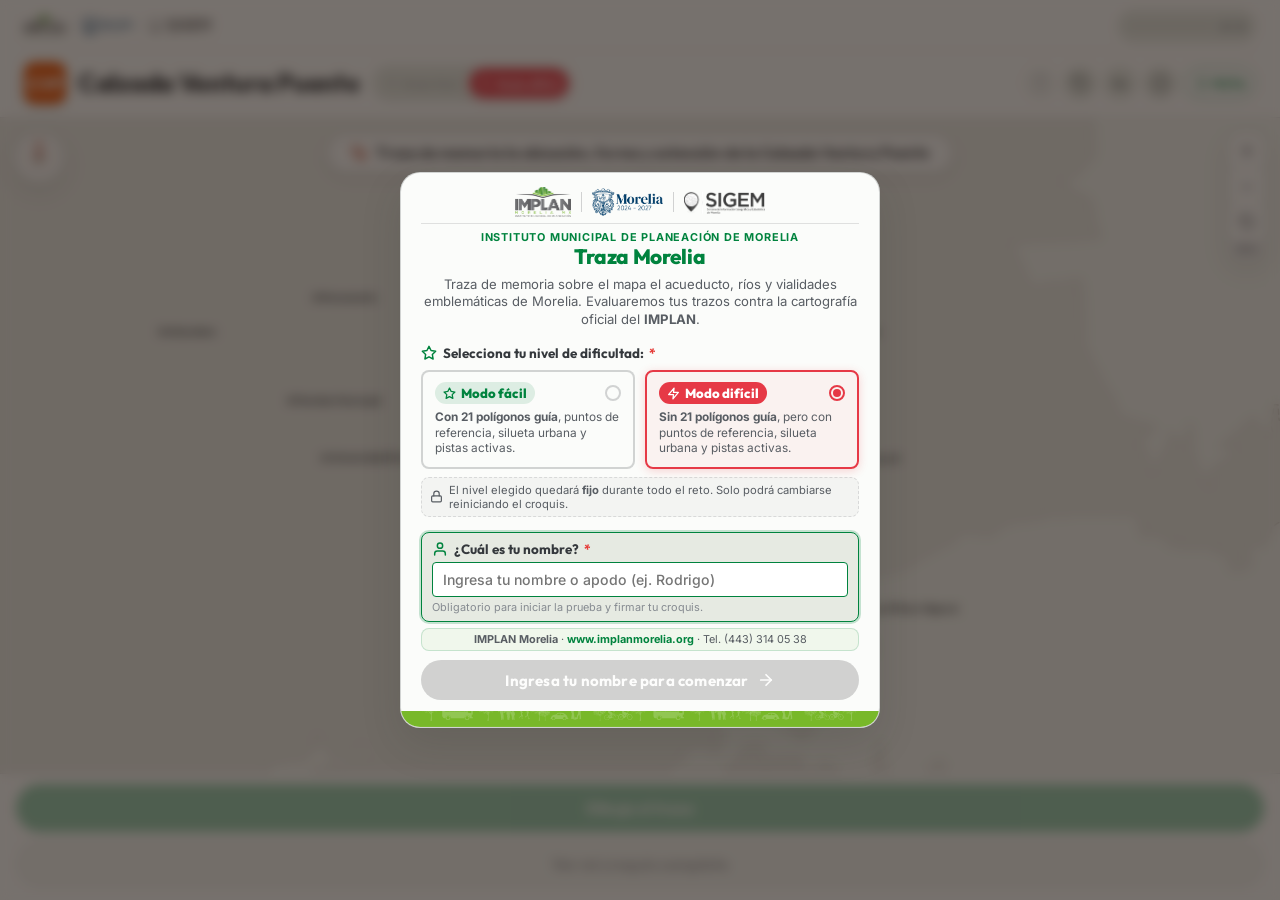
==== commit 5b7455d5: "feat: Integrar selector de dificultad inicial, 21 polígonos guía de apoyo y mejoras de UI" ====
--- a/index.html
+++ b/index.html
@@ -9,7 +9,7 @@
   <meta name="description"
     content="Plataforma de Percepción Geográfica y Memoria Espacial del Instituto Municipal de Planeación de Morelia (IMPLAN Morelia)." />
   <link rel="icon" type="image/png" href="./static/img/favicon_traza_m.png" />
-  <meta name="theme-color" id="theme-color-meta" content="#00833e" />
+  <meta name="theme-color" id="theme-color-meta" content="#f2f5ef" />
   <meta name="color-scheme" content="light dark" />
 
   <meta property="og:type" content="website" />
@@ -23,10 +23,10 @@
     href="https://fonts.googleapis.com/css2?family=Outfit:wght@400;500;600;700;800&family=Inter:wght@400;500;600;700&display=swap"
     rel="stylesheet">
 
-  <link rel="stylesheet" href="./static/style.css?v=20260921_centered_hero" />
+  <link rel="stylesheet" href="./static/style.css?v=20260922_crisp_polygons" />
 </head>
 
-<body data-difficulty="normal">
+<body data-difficulty="hard" style="background-color: #f2f5ef;">
   <noscript>
     <div class="noscript-msg">Croquis Morelia necesita JavaScript activo para dibujar el mapa.</div>
   </noscript>
@@ -59,16 +59,28 @@
           </div>
         </div>
 
-        <button class="hard-mode-toggle" id="anchors-toggle" type="button" aria-pressed="false"
-          title="Alternar modo difícil a ciegas">
-          <span class="hard-toggle-stripes" aria-hidden="true">
-            <span></span><span></span><span></span>
-          </span>
-          <span class="hard-toggle-copy">
-            <span class="hard-toggle-main">Modo difícil</span>
-            <span class="hard-toggle-sub">Sin referencias</span>
-          </span>
-        </button>
+        <div class="difficulty-toggle-group is-locked" id="difficulty-toggle-group" role="group"
+          aria-label="Nivel de dificultad fijado"
+          title="Modo fijado al inicio. Para cambiar de modo, presiona el botón Reiniciar">
+          <button class="mode-select-btn mode-facil-btn" id="mode-facil-btn" type="button" aria-pressed="false" disabled
+            title="Modo fácil (Fijado. Presiona Reiniciar para cambiar de modo)">
+            <svg class="mode-btn-svg" width="13" height="13" viewBox="0 0 24 24" fill="none" stroke="currentColor"
+              stroke-width="2.2" stroke-linecap="round" stroke-linejoin="round" aria-hidden="true">
+              <polygon
+                points="12 2 15.09 8.26 22 9.27 17 14.14 18.18 21.02 12 17.77 5.82 21.02 7 14.14 2 9.27 8.91 8.26 12 2">
+              </polygon>
+            </svg>
+            <span class="mode-btn-label"><span class="mode-label-prefix">Modo </span>fácil</span>
+          </button>
+          <button class="mode-select-btn mode-dificil-btn active" id="mode-dificil-btn" type="button"
+            aria-pressed="true" disabled title="Modo difícil (Fijado. Presiona Reiniciar para cambiar de modo)">
+            <svg class="mode-btn-svg" width="13" height="13" viewBox="0 0 24 24" fill="none" stroke="currentColor"
+              stroke-width="2.2" stroke-linecap="round" stroke-linejoin="round" aria-hidden="true">
+              <polygon points="13 2 3 14 12 14 11 22 21 10 12 10 13 2"></polygon>
+            </svg>
+            <span class="mode-btn-label"><span class="mode-label-prefix">Modo </span>difícil</span>
+          </button>
+        </div>
 
         <div class="header-actions-right" id="header-actions-right">
           <button id="borrar-btn" class="icon-btn" type="button" aria-label="Borrar trazo actual" disabled
@@ -87,6 +99,19 @@
               <path d="M3 12a9 9 0 1 0 9-9 9.75 9.75 0 0 0-6.74 2.74L3 8"></path>
               <polyline points="3 3 3 8 8 8"></polyline>
             </svg>
+          </button>
+
+          <button id="anchor-size-btn" class="icon-btn anchor-size-btn" type="button"
+            aria-label="Aumentar tamaño de texto de referencias"
+            title="Tamaño de texto de referencias: Normal (clic para agrandar)">
+            <svg class="anchor-size-svg" width="16" height="16" viewBox="0 0 24 24" fill="none" stroke="currentColor"
+              stroke-width="2.2" stroke-linecap="round" stroke-linejoin="round" aria-hidden="true">
+              <path d="M3 18l4.5-12 4.5 12"></path>
+              <path d="M4.8 13.5h5.4"></path>
+              <path d="M14.5 18l3.2-8 3.2 8"></path>
+              <path d="M15.8 14.8h3.8"></path>
+            </svg>
+            <span class="anchor-size-badge" id="anchor-size-badge" aria-hidden="true">+</span>
           </button>
 
           <button id="about-btn" class="icon-btn" type="button" aria-label="Información del proyecto"
@@ -115,7 +140,7 @@
     </header>
 
     <!-- LIENZO DE MAPA SVG -->
-    <main id="map-wrap">
+    <main id="map-wrap" style="background-color: #f2f5ef;">
       <svg id="map" preserveAspectRatio="xMidYMid meet" role="img"
         aria-label="Mapa interactivo de Morelia para dibujar de memoria">
         <defs>
@@ -131,9 +156,11 @@
         </defs>
 
         <g id="zoom-root">
-          <!-- Silueta del Valle / Mancha Urbana -->
+          <!-- Silueta del Valle / Mancha Urbana (cd_morelia_pol.geojson) -->
           <g id="layer-valle"></g>
-          <!-- Puntos de Ancla / Referencias -->
+          <!-- 21 Polígonos de Referencia Guía con Contorno Punteado para Modo Fácil (pol_morelia.geojson) -->
+          <g id="layer-pol-morelia"></g>
+          <!-- Puntos de Ancla / Referencias (morelia_anchors.geojson) -->
           <g id="layer-anchors"></g>
           <!-- Geometría Real Revelada -->
           <g id="layer-truth"></g>
@@ -179,6 +206,40 @@
               <polyline points="12 5 19 12 12 19"></polyline>
             </svg>
           </button>
+        </div>
+      </div>
+
+      <!-- INDICADOR CARTOGRÁFICO DE NORTE -->
+      <div id="map-north" class="map-north" role="button" tabindex="0"
+        aria-label="Norte geográfico. Clic para centrar y reorientar el mapa"
+        title="Norte geográfico (Orientación hacia el norte · Clic para re-centrar)">
+        <div class="north-compass-rose">
+          <svg class="north-arrow-svg" viewBox="0 0 44 44" width="44" height="44" fill="none"
+            xmlns="http://www.w3.org/2000/svg" aria-hidden="true">
+            <!-- Anillo exterior e interior cartográfico -->
+            <circle cx="22" cy="22" r="19" class="north-ring-outer" />
+            <circle cx="22" cy="22" r="14" class="north-ring-inner" />
+
+            <!-- Marcas cardinales E, O, S -->
+            <line x1="8" y1="22" x2="11" y2="22" class="north-tick" />
+            <line x1="33" y1="22" x2="36" y2="22" class="north-tick" />
+            <line x1="22" y1="33" x2="22" y2="36" class="north-tick" />
+
+            <!-- Letra N destacada -->
+            <text x="22" y="10.5" class="north-label-n">N</text>
+
+            <!-- Flecha Norte bicolor (Cantera Rosa IMPLAN y Terracota) -->
+            <polygon points="22,12 18,22 22,20.2" class="north-needle-main" />
+            <polygon points="22,12 26,22 22,20.2" class="north-needle-shadow" />
+
+            <!-- Flecha Sur bicolor (Gris cartográfico sutil) -->
+            <polygon points="22,32 18,22 22,20.2" class="south-needle-main" />
+            <polygon points="22,32 26,22 22,20.2" class="south-needle-shadow" />
+
+            <!-- Pivote central -->
+            <circle cx="22" cy="21.5" r="2.2" class="north-pivot" />
+            <circle cx="22" cy="21.5" r="0.8" fill="#ffffff" />
+          </svg>
         </div>
       </div>
 
@@ -208,6 +269,9 @@
         <div id="zoom-level-text" class="zoom-level-badge" title="Nivel de zoom actual">100%</div>
       </div>
 
+      <!-- TOAST DE CONFIRMACIÓN VISUAL PARA ACCIONES DEL MAPA -->
+      <div id="map-toast" class="map-toast" aria-live="polite" hidden></div>
+
       <!-- INSTRUCCIÓN FLOTANTE DISCRETA EN LA PARTE SUPERIOR -->
       <div id="draw-prompt" class="draw-prompt">
         <div class="draw-prompt-main">
@@ -282,7 +346,8 @@
             <div class="share-card-score-area">
               <div class="share-card-score-hero" id="share-card-score-hero">
                 <div class="share-card-sticker-wrap" id="share-card-sticker-wrap">
-                  <img id="share-sticker-img" class="share-card-sticker-img" src="./static/img/stickers/nivel5_gps_moreliano.png" alt="Sticker de Calificación Global" />
+                  <img id="share-sticker-img" class="share-card-sticker-img"
+                    src="./static/img/stickers/nivel5_gps_moreliano.png" alt="Sticker de Calificación Global" />
                 </div>
                 <div class="share-card-score-content">
                   <div class="share-card-score" id="share-card-score">
@@ -420,13 +485,65 @@
       </div>
       <div class="modal-body">
         <p class="welcome-intro-p">Traza de memoria sobre el mapa el acueducto, ríos y vialidades emblemáticas de
-          Morelia. Evaluaremos tus trazos en tiempo real contra la cartografía oficial del <strong>IMPLAN</strong>.</p>
-
-        <div class="about-tips">
-          <div class="tips-row">
-            <span><strong>Normal:</strong> con referencias</span>
-            <span class="tip-sep" aria-hidden="true">·</span>
-            <span><strong>Difícil:</strong> sin referencias</span>
+          Morelia. Evaluaremos tus trazos contra la cartografía oficial del <strong>IMPLAN</strong>.</p>
+
+        <!-- SELECTOR DE NIVEL DE DIFICULTAD INICIAL -->
+        <div class="welcome-difficulty-section" id="welcome-difficulty-section">
+          <label class="welcome-name-label">
+            <svg width="16" height="16" viewBox="0 0 24 24" fill="none" stroke="currentColor" stroke-width="2.2"
+              stroke-linecap="round" stroke-linejoin="round">
+              <polygon
+                points="12 2 15.09 8.26 22 9.27 17 14.14 18.18 21.02 12 17.77 5.82 21.02 7 14.14 2 9.27 8.91 8.26 12 2">
+              </polygon>
+            </svg>
+            <span>Selecciona tu nivel de dificultad: <strong class="name-required-asterisk">*</strong></span>
+          </label>
+          <div class="welcome-diff-cards" role="radiogroup" aria-label="Nivel de dificultad inicial">
+            <button type="button" class="welcome-diff-card card-facil" id="welcome-mode-facil-btn" role="radio"
+              aria-checked="false" data-mode="facil">
+              <div class="diff-card-top">
+                <span class="diff-badge badge-facil">
+                  <svg width="13" height="13" viewBox="0 0 24 24" fill="none" stroke="currentColor" stroke-width="2.4"
+                    stroke-linecap="round" stroke-linejoin="round" aria-hidden="true">
+                    <polygon
+                      points="12 2 15.09 8.26 22 9.27 17 14.14 18.18 21.02 12 17.77 5.82 21.02 7 14.14 2 9.27 8.91 8.26 12 2">
+                    </polygon>
+                  </svg>
+                  Modo fácil
+                </span>
+                <span class="diff-radio-circle" aria-hidden="true"><span class="diff-radio-inner"></span></span>
+              </div>
+              <p class="diff-card-desc"><strong>Con 21 polígonos guía</strong>, puntos de referencia, silueta urbana y
+                pistas activas.
+              </p>
+            </button>
+
+            <button type="button" class="welcome-diff-card card-dificil active" id="welcome-mode-dificil-btn"
+              role="radio" aria-checked="true" data-mode="hard">
+              <div class="diff-card-top">
+                <span class="diff-badge badge-dificil">
+                  <svg width="13" height="13" viewBox="0 0 24 24" fill="none" stroke="currentColor" stroke-width="2.4"
+                    stroke-linecap="round" stroke-linejoin="round" aria-hidden="true">
+                    <polygon points="13 2 3 14 12 14 11 22 21 10 12 10 13 2"></polygon>
+                  </svg>
+                  Modo difícil
+                </span>
+                <span class="diff-radio-circle" aria-hidden="true"><span class="diff-radio-inner"></span></span>
+              </div>
+              <p class="diff-card-desc"><strong>Sin 21 polígonos guía</strong>, pero con puntos de referencia, silueta
+                urbana y
+                pistas activas.
+              </p>
+            </button>
+          </div>
+          <div class="welcome-diff-notice">
+            <svg width="13" height="13" viewBox="0 0 24 24" fill="none" stroke="currentColor" stroke-width="2.2"
+              stroke-linecap="round" stroke-linejoin="round" aria-hidden="true">
+              <rect x="3" y="11" width="18" height="11" rx="2" ry="2"></rect>
+              <path d="M7 11V7a5 5 0 0 1 10 0v4"></path>
+            </svg>
+            <span>El nivel elegido quedará <strong>fijo</strong> durante todo el reto. Solo podrá cambiarse reiniciando
+              el croquis.</span>
           </div>
         </div>
 
@@ -548,8 +665,9 @@
               <div class="instruction-step">
                 <div class="step-num">4</div>
                 <div class="step-content">
-                  <strong>Pistas y Dificultad:</strong> Pulsa <strong>Pista</strong> (💡) para obtener una referencia
-                  clave. Puedes alternar al <strong>Modo difícil</strong> para dibujar sin puntos de referencia.
+                  <strong>Pistas y Dificultad:</strong> En <strong>Modo fácil</strong> se visualizan los 21 polígonos
+                  guía, puntos de referencia y pistas activas. En <strong>Modo difícil</strong> se muestra
+                  únicamente el polígono de la ciudad y referencias, sin polígonos guía y con pistas desactivadas.
                 </div>
               </div>
             </div>
@@ -575,15 +693,22 @@
                   </li>
                   <li>
                     <span class="action-tag">Mover</span>
-                    <span class="action-desc">Desliza con <strong>2 dedos simultáneos</strong> para mover el mapa.</span>
+                    <span class="action-desc">Desliza con <strong>2 dedos simultáneos</strong> para mover el
+                      mapa.</span>
                   </li>
                   <li>
                     <span class="action-tag">Zoom</span>
-                    <span class="action-desc"><strong>Pellizca con 2 dedos</strong> o pulsa los botones <strong>+</strong> / <strong>−</strong>.</span>
+                    <span class="action-desc"><strong>Pellizca con 2 dedos</strong> o pulsa los botones
+                      <strong>+</strong> / <strong>−</strong>.</span>
                   </li>
                   <li>
                     <span class="action-tag">Centrar</span>
                     <span class="action-desc">Toca el botón flotante <strong>⟲</strong> (arriba a la derecha).</span>
+                  </li>
+                  <li>
+                    <span class="action-tag">Texto</span>
+                    <span class="action-desc">Toca el botón <strong>aA</strong> para agrandar los nombres de puntos de
+                      referencia.</span>
                   </li>
                 </ul>
               </div>
@@ -606,15 +731,23 @@
                   </li>
                   <li>
                     <span class="action-tag">Mover</span>
-                    <span class="action-desc">Mantén <strong>Espacio</strong> + arrastrar, o <strong>clic derecho</strong>.</span>
+                    <span class="action-desc">Mantén <strong>Espacio</strong> + arrastrar, o <strong>clic
+                        derecho</strong>.</span>
                   </li>
                   <li>
                     <span class="action-tag">Zoom</span>
-                    <span class="action-desc"><strong>Scroll del ratón</strong> o botones flotantes <strong>+</strong> / <strong>−</strong>.</span>
+                    <span class="action-desc"><strong>Scroll del ratón</strong> o botones flotantes <strong>+</strong> /
+                      <strong>−</strong>.</span>
                   </li>
                   <li>
                     <span class="action-tag">Centrar</span>
-                    <span class="action-desc">Pulsa el botón flotante <strong>⟲</strong> o la tecla <strong>0</strong>.</span>
+                    <span class="action-desc">Pulsa el botón flotante <strong>⟲</strong> o la tecla
+                      <strong>0</strong>.</span>
+                  </li>
+                  <li>
+                    <span class="action-tag">Texto</span>
+                    <span class="action-desc">Pulsa el botón <strong>aA</strong> o la tecla <strong>T</strong> para
+                      agrandar los nombres de referencias.</span>
                   </li>
                 </ul>
               </div>
@@ -648,11 +781,12 @@
     aria-labelledby="confirm-mode-title">
     <div class="modal-backdrop" aria-hidden="true"></div>
     <div class="modal-content">
-      <h3 id="confirm-mode-title">¿Cambiar de dificultad?</h3>
-      <p id="confirm-mode-body">Cambiar de modo reiniciará tu croquis para que el puntaje sea justo.</p>
+      <h3 id="confirm-mode-title">¿Reiniciar para cambiar de modo?</h3>
+      <p id="confirm-mode-body">El nivel fue seleccionado al inicio y está fijado para esta prueba. Para cambiar de modo
+        es necesario reiniciar el croquis.</p>
       <div class="modal-actions">
-        <button id="confirm-mode-cancel-btn" class="pill-btn ghost" type="button">Conservar trazos</button>
-        <button id="confirm-mode-switch-btn" class="pill-btn secondary" type="button">Cambiar modo</button>
+        <button id="confirm-mode-cancel-btn" class="pill-btn ghost" type="button">Continuar prueba</button>
+        <button id="confirm-mode-switch-btn" class="pill-btn secondary" type="button">Reiniciar y cambiar modo</button>
       </div>
     </div>
   </div>
@@ -676,10 +810,11 @@
     <div class="modal-backdrop" aria-hidden="true"></div>
     <div class="modal-content">
       <div class="modal-header">
-        <h3 id="confirm-reset-title">¿Reiniciar todo el croquis?</h3>
+        <h3 id="confirm-reset-title">¿Estás seguro de que quieres reiniciar?</h3>
         <button class="modal-close-btn confirm-reset-close" type="button" aria-label="Cerrar modal">&times;</button>
       </div>
-      <p id="confirm-reset-body">Se borrarán todos tus trazos y volverás a empezar desde el primer elemento.</p>
+      <p id="confirm-reset-body">Se borrarán todos tus trazos actuales y volverás al inicio del croquis. Podrás cambiar
+        tu nombre o nivel de dificultad.</p>
       <div class="modal-actions">
         <button id="confirm-reset-cancel-btn" class="pill-btn ghost" type="button">Cancelar</button>
         <button id="reset-all-btn" class="pill-btn highlight" type="button">
@@ -688,7 +823,7 @@
             <polyline points="1 4 1 10 7 10"></polyline>
             <path d="M3.51 15a9 9 0 1 0 2.13-9.36L1 10"></path>
           </svg>
-          <span>Reiniciar todo</span>
+          <span>Sí, reiniciar</span>
         </button>
       </div>
     </div>
@@ -703,10 +838,10 @@
   </script>
 
   <script src="./static/vendor/d3.v7.min.js"></script>
-  <script src="./static/scoring.js?v=20260921_centered_hero"></script>
-  <script src="./data/morelia_data.js?v=20260921_centered_hero"></script>
-  <script src="./static/db.js?v=20260921_centered_hero"></script>
-  <script src="./static/app.js?v=20260921_centered_hero"></script>
+  <script src="./static/scoring.js?v=20260922_crisp_polygons"></script>
+  <script src="./data/morelia_data.js?v=20260922_crisp_polygons"></script>
+  <script src="./static/db.js?v=20260922_crisp_polygons"></script>
+  <script src="./static/app.js?v=20260922_crisp_polygons"></script>
 </body>
 
 </html>
--- a/static/style.css
+++ b/static/style.css
@@ -17,14 +17,14 @@
   --implan-green-glow: rgba(0, 131, 62, 0.22);
   --implan-lime-glow: rgba(119, 188, 31, 0.28);
 
-  /* Fondos y Superficies */
-  --bg-app: #f6f8f5;
-  --bg-surface: #ffffff;
-  --bg-surface-translucent: rgba(255, 255, 255, 0.92);
-  --bg-elevated: #edf3ea;
-  --border-subtle: rgba(75, 79, 84, 0.12);
-  --border-medium: rgba(75, 79, 84, 0.22);
-  --border-strong: rgba(75, 79, 84, 0.38);
+  /* Fondos y Superficies (Mismo tono cálido de lienzo en ambos modos: Fácil y Difícil) */
+  --bg-app: #f2f5ef;
+  --bg-surface: #fbfcfa;
+  --bg-surface-translucent: rgba(251, 252, 250, 0.94);
+  --bg-elevated: #e6eae2;
+  --border-subtle: rgba(75, 79, 84, 0.16);
+  --border-medium: rgba(75, 79, 84, 0.24);
+  --border-strong: rgba(75, 79, 84, 0.40);
 
   /* Textos Oficiales */
   --text-primary: #34383c;
@@ -62,11 +62,16 @@
   --shadow-glow: 0 0 24px var(--implan-green-glow);
 }
 
-[data-difficulty="hard"] {
-  --bg-app: #f2f5ef;
-  --bg-surface: #fbfcfa;
-  --bg-surface-translucent: rgba(251, 252, 250, 0.94);
-  --border-subtle: rgba(75, 79, 84, 0.16);
+:root,
+body,
+body[data-difficulty="facil"],
+body[data-difficulty="normal"],
+body[data-difficulty="hard"] {
+  --bg-app: #f2f5ef !important;
+  --bg-surface: #fbfcfa !important;
+  --bg-surface-translucent: rgba(251, 252, 250, 0.94) !important;
+  --bg-elevated: #e6eae2 !important;
+  --border-subtle: rgba(75, 79, 84, 0.16) !important;
 }
 
 /* Reset y base */
@@ -343,6 +348,97 @@
   flex-shrink: 0;
 }
 
+.difficulty-toggle-group {
+  display: inline-flex;
+  align-items: center;
+  background: var(--bg-elevated);
+  border: 1px solid var(--border-medium);
+  border-radius: var(--radius-pill);
+  padding: 2px;
+  gap: 2px;
+  flex-shrink: 0;
+  box-shadow: 0 1px 3px rgba(0, 0, 0, 0.04);
+}
+
+.mode-select-btn {
+  display: inline-flex;
+  align-items: center;
+  gap: 5px;
+  background: transparent;
+  border: none;
+  border-radius: var(--radius-pill);
+  padding: 0 9px;
+  height: 28px;
+  font-family: var(--font-display);
+  font-size: 0.72rem;
+  font-weight: 700;
+  color: var(--text-secondary);
+  cursor: pointer;
+  transition: all 0.2s cubic-bezier(0.16, 1, 0.3, 1);
+  white-space: nowrap;
+  user-select: none;
+}
+
+.mode-select-btn:hover:not(.active) {
+  color: var(--text-primary);
+  background: rgba(0, 0, 0, 0.05);
+}
+
+.mode-facil-btn:hover:not(.active) {
+  color: var(--implan-green);
+  background: rgba(26, 122, 74, 0.08);
+}
+
+.mode-dificil-btn:hover:not(.active) {
+  color: #e63946;
+  background: rgba(230, 57, 70, 0.08);
+}
+
+.mode-select-btn:disabled {
+  opacity: 0.55;
+  cursor: not-allowed;
+}
+
+.mode-select-btn.active:disabled {
+  opacity: 1 !important;
+  cursor: default;
+}
+
+.mode-select-btn:not(.active):disabled {
+  opacity: 0.38 !important;
+  cursor: not-allowed;
+}
+
+.difficulty-toggle-group.is-locked {
+  cursor: pointer;
+}
+
+.mode-lock-pill {
+  display: none !important;
+}
+
+.mode-select-btn.active {
+  color: #ffffff;
+  cursor: default;
+}
+
+.mode-facil-btn.active {
+  background: var(--implan-green);
+  box-shadow: 0 2px 6px var(--implan-green-glow);
+}
+
+.mode-dificil-btn.active {
+  background: #e63946;
+  color: #ffffff;
+  box-shadow: 0 2px 8px rgba(230, 57, 70, 0.38);
+}
+
+.mode-btn-svg {
+  width: 12px;
+  height: 12px;
+  flex-shrink: 0;
+}
+
 .hard-mode-toggle {
   display: flex;
   align-items: center;
@@ -363,10 +459,10 @@
 }
 
 .hard-mode-toggle.active {
-  background: #3b2d28;
-  color: #fff;
-  border-color: #3b2d28;
-  box-shadow: 0 2px 8px rgba(59, 45, 40, 0.3);
+  background: #e63946;
+  color: #ffffff;
+  border-color: #e63946;
+  box-shadow: 0 2px 8px rgba(230, 57, 70, 0.38);
 }
 
 .hard-toggle-stripes {
@@ -521,7 +617,7 @@
   width: 100%;
   position: relative;
   overflow: hidden;
-  background: var(--bg-app);
+  background-color: #f2f5ef !important;
   cursor: crosshair;
 }
 
@@ -530,20 +626,41 @@
   height: 100%;
   display: block;
   touch-action: none;
+  background: transparent !important;
 }
 
 /* Capas SVG */
+/* Silueta oficial de la ciudad (cd_morelia_pol.geojson) idéntica al Modo Difícil */
 .valle-fill {
   fill: rgba(70, 50, 40, 0.055);
   stroke: rgba(70, 50, 40, 0.22);
   stroke-width: 1.4px;
   stroke-dasharray: 5 4;
+  stroke-linecap: round;
+  stroke-linejoin: round;
+}
+
+/* 21 Polígonos de Referencia Guía para Modo Fácil (pol_morelia.geojson) - Más oscuros y nítidamente punteados */
+.pol-morelia-guide {
+  fill: rgba(70, 72, 75, 0.03);
+  stroke: rgba(55, 58, 62, 0.60);
+  stroke-width: 1.45px;
+  stroke-dasharray: 5 4;
+  stroke-linecap: butt;
+  stroke-linejoin: miter;
+  pointer-events: none;
+  transition: opacity 0.25s ease;
+}
+
+[data-difficulty="hard"] .pol-morelia-guide {
+  display: none !important;
 }
 
 .urban-core-fill {
   fill: rgba(196, 91, 67, 0.06);
   stroke: rgba(196, 91, 67, 0.25);
   stroke-width: 1.4px;
+  stroke-dasharray: 4 3;
 }
 
 .anchor-dot {
@@ -560,17 +677,92 @@
 
 .anchor-label {
   font-family: var(--font-display);
-  font-size: 10px;
+  font-size: var(--anchor-font-size, 10px);
   font-weight: 700;
   fill: var(--text-primary);
   paint-order: stroke;
   stroke: var(--bg-app);
-  stroke-width: 3px;
+  stroke-width: var(--anchor-stroke-width, 3px);
   stroke-linecap: round;
   stroke-linejoin: round;
   pointer-events: none;
   user-select: none;
   letter-spacing: -0.1px;
+  transition: font-size 0.2s ease;
+}
+
+/* Botón de Tamaño de Texto de Referencias */
+.anchor-size-btn {
+  position: relative;
+}
+
+.anchor-size-btn.active {
+  color: var(--implan-green);
+  border-color: rgba(0, 131, 62, 0.4);
+  background: var(--implan-green-tint);
+}
+
+.anchor-size-btn.is-xl {
+  color: var(--cantera-rosa);
+  border-color: rgba(196, 91, 67, 0.45);
+  background: var(--cantera-light);
+}
+
+.anchor-size-badge {
+  position: absolute;
+  top: -3px;
+  right: -3px;
+  font-family: var(--font-display);
+  font-size: 0.58rem;
+  font-weight: 800;
+  line-height: 1;
+  padding: 1.5px 3.5px;
+  border-radius: var(--radius-pill);
+  background: var(--implan-green);
+  color: #ffffff;
+  pointer-events: none;
+  box-shadow: 0 1px 4px rgba(0, 0, 0, 0.22);
+  transition: all 0.2s ease;
+}
+
+.anchor-size-btn.is-xl .anchor-size-badge {
+  background: var(--cantera-rosa);
+}
+
+.anchor-size-btn:not(.active) .anchor-size-badge {
+  display: none;
+}
+
+/* Toast flotante en el mapa */
+.map-toast {
+  position: absolute;
+  bottom: 24px;
+  left: 50%;
+  transform: translateX(-50%) translateY(20px);
+  background: rgba(30, 25, 22, 0.88);
+  color: #ffffff;
+  padding: 7px 18px;
+  border-radius: var(--radius-pill);
+  font-family: var(--font-display);
+  font-size: 0.82rem;
+  font-weight: 700;
+  letter-spacing: 0.2px;
+  pointer-events: none;
+  opacity: 0;
+  transition: opacity 0.22s ease, transform 0.22s cubic-bezier(0.16, 1, 0.3, 1);
+  z-index: 40;
+  box-shadow: 0 4px 18px rgba(0, 0, 0, 0.24);
+  backdrop-filter: blur(8px);
+  -webkit-backdrop-filter: blur(8px);
+  display: flex;
+  align-items: center;
+  gap: 7px;
+  white-space: nowrap;
+}
+
+.map-toast.visible {
+  opacity: 1;
+  transform: translateX(-50%) translateY(0);
 }
 
 .userdraw-path {
@@ -587,6 +779,107 @@
   stroke-linejoin: round;
   stroke-width: var(--stroke-width-truth);
   filter: url(#bloom);
+}
+
+/* Indicador Cartográfico de Norte (Rosa de los Vientos) */
+.map-north {
+  position: absolute;
+  left: 14px;
+  top: 14px;
+  display: flex;
+  align-items: center;
+  justify-content: center;
+  background: var(--bg-surface-translucent);
+  backdrop-filter: blur(12px);
+  -webkit-backdrop-filter: blur(12px);
+  border: 1px solid var(--border-subtle);
+  border-radius: var(--radius-pill);
+  box-shadow: var(--shadow-md);
+  z-index: 15;
+  user-select: none;
+  cursor: pointer;
+  padding: 2px;
+  transition: transform 0.22s cubic-bezier(0.16, 1, 0.3, 1), box-shadow 0.22s ease, border-color 0.22s ease, background 0.22s ease;
+}
+
+.map-north:hover {
+  transform: translateY(-1px) scale(1.05);
+  box-shadow: 0 6px 20px rgba(0, 0, 0, 0.12);
+  border-color: rgba(196, 91, 67, 0.45);
+  background: var(--bg-elevated);
+}
+
+.map-north:active {
+  transform: scale(0.94);
+}
+
+.north-compass-rose {
+  width: 44px;
+  height: 44px;
+  display: flex;
+  align-items: center;
+  justify-content: center;
+}
+
+.north-arrow-svg {
+  width: 42px;
+  height: 42px;
+  display: block;
+  transition: transform 0.35s cubic-bezier(0.34, 1.56, 0.64, 1);
+}
+
+.map-north:hover .north-arrow-svg {
+  transform: rotate(-10deg);
+}
+
+.north-ring-outer {
+  fill: none;
+  stroke: rgba(85, 95, 85, 0.18);
+  stroke-width: 1;
+}
+
+.north-ring-inner {
+  fill: rgba(196, 91, 67, 0.035);
+  stroke: rgba(196, 91, 67, 0.24);
+  stroke-width: 0.8;
+  stroke-dasharray: 2 2;
+}
+
+.north-tick {
+  stroke: var(--text-tertiary);
+  stroke-width: 1.2;
+  stroke-linecap: round;
+}
+
+.north-label-n {
+  font-family: var(--font-display);
+  font-size: 8.5px;
+  font-weight: 800;
+  text-anchor: middle;
+  fill: var(--cantera-rosa);
+  letter-spacing: 0.5px;
+}
+
+.north-needle-main {
+  fill: var(--cantera-rosa);
+}
+
+.north-needle-shadow {
+  fill: #9b3720;
+}
+
+.south-needle-main {
+  fill: #9fa89b;
+}
+
+.south-needle-shadow {
+  fill: #bcc5b8;
+}
+
+.north-pivot {
+  fill: #ffffff;
+  stroke: #9b3720;
+  stroke-width: 1.2;
 }
 
 /* Controles de Zoom Flotantes */
@@ -2146,6 +2439,164 @@
   word-break: normal;
 }
 
+/* ==========================================================================
+   SELECTOR DE DIFICULTAD EN MODAL DE BIENVENIDA
+   ========================================================================== */
+.welcome-difficulty-section {
+  display: flex;
+  flex-direction: column;
+  gap: 8px;
+  margin: 10px 0 8px 0;
+  text-align: left;
+}
+
+.welcome-diff-cards {
+  display: grid;
+  grid-template-columns: 1fr 1fr;
+  gap: 10px;
+}
+
+.welcome-diff-card {
+  display: flex;
+  flex-direction: column;
+  gap: 6px;
+  background: var(--bg-surface);
+  border: 2px solid var(--border-medium);
+  border-radius: var(--radius-sm);
+  padding: 10px 12px;
+  cursor: pointer;
+  text-align: left;
+  transition: all 0.2s cubic-bezier(0.16, 1, 0.3, 1);
+  position: relative;
+  font-family: inherit;
+}
+
+.welcome-diff-card:hover:not(.active) {
+  border-color: rgba(0, 0, 0, 0.25);
+  background: var(--bg-elevated);
+}
+
+.welcome-diff-card.card-facil.active {
+  border-color: var(--implan-green);
+  background: rgba(0, 131, 62, 0.05);
+  box-shadow: 0 2px 10px var(--implan-green-glow);
+}
+
+.welcome-diff-card.card-dificil.active {
+  border-color: #e63946;
+  background: rgba(230, 57, 70, 0.05);
+  box-shadow: 0 2px 10px rgba(230, 57, 70, 0.22);
+}
+
+.diff-card-top {
+  display: flex;
+  align-items: center;
+  justify-content: space-between;
+  width: 100%;
+}
+
+.diff-badge {
+  display: inline-flex;
+  align-items: center;
+  gap: 5px;
+  font-family: var(--font-display);
+  font-size: 0.82rem;
+  font-weight: 800;
+  padding: 3px 8px;
+  border-radius: var(--radius-pill);
+}
+
+.diff-badge.badge-facil {
+  background: rgba(0, 131, 62, 0.12);
+  color: var(--implan-green);
+}
+
+.welcome-diff-card.card-facil.active .diff-badge.badge-facil {
+  background: var(--implan-green);
+  color: #ffffff;
+}
+
+.diff-badge.badge-dificil {
+  background: rgba(230, 57, 70, 0.12);
+  color: #e63946;
+}
+
+.welcome-diff-card.card-dificil.active .diff-badge.badge-dificil {
+  background: #e63946;
+  color: #ffffff;
+}
+
+.diff-radio-circle {
+  width: 16px;
+  height: 16px;
+  border-radius: 50%;
+  border: 2px solid var(--border-medium);
+  display: flex;
+  align-items: center;
+  justify-content: center;
+  transition: all 0.2s ease;
+  flex-shrink: 0;
+}
+
+.welcome-diff-card.card-facil.active .diff-radio-circle {
+  border-color: var(--implan-green);
+}
+
+.welcome-diff-card.card-dificil.active .diff-radio-circle {
+  border-color: #e63946;
+}
+
+.diff-radio-inner {
+  width: 8px;
+  height: 8px;
+  border-radius: 50%;
+  background: transparent;
+  transition: transform 0.2s ease, background-color 0.2s ease;
+  transform: scale(0);
+}
+
+.welcome-diff-card.card-facil.active .diff-radio-inner {
+  background: var(--implan-green);
+  transform: scale(1);
+}
+
+.welcome-diff-card.card-dificil.active .diff-radio-inner {
+  background: #e63946;
+  transform: scale(1);
+}
+
+.diff-card-desc {
+  font-size: 0.74rem;
+  line-height: 1.3;
+  color: var(--text-secondary);
+  margin: 0;
+}
+
+.welcome-diff-notice {
+  display: flex;
+  align-items: center;
+  gap: 6px;
+  font-size: 0.70rem;
+  color: var(--text-tertiary);
+  background: rgba(0, 0, 0, 0.03);
+  padding: 5px 8px;
+  border-radius: var(--radius-sm);
+  border: 1px dashed var(--border-subtle);
+  line-height: 1.25;
+}
+
+.welcome-diff-notice svg {
+  flex-shrink: 0;
+  color: var(--text-secondary);
+}
+
+@media (max-width: 520px) {
+  .welcome-diff-cards {
+    grid-template-columns: 1fr;
+    gap: 8px;
+  }
+}
+
 .welcome-name-group {
   display: flex;
   flex-direction: column;
@@ -2451,7 +2902,43 @@
     text-overflow: clip;
   }
 
-  /* Fila 3 móvil: Botones y acciones fluidas agrupadas a la derecha */
+  /* Fila 3 móvil: Selector y botones en UNA SOLA LÍNEA continua fluida */
+  .difficulty-toggle-group {
+    padding: 1.5px;
+    gap: 1.5px;
+    flex-shrink: 0;
+  }
+
+  .mode-select-btn {
+    height: 28px;
+    padding: 0 7px;
+    font-size: 0.68rem;
+    gap: 3px;
+    font-weight: 700;
+  }
+
+  .mode-label-prefix {
+    display: none;
+  }
+
+  .mode-btn-svg {
+    width: 11px;
+    height: 11px;
+  }
+
+  .hard-mode-toggle {
+    height: 28px;
+    padding: 0 7px 0 5px;
+    gap: 3px;
+    flex-shrink: 0;
+  }
+
+  .hard-toggle-main {
+    font-size: 0.65rem;
+    font-weight: 700;
+    white-space: nowrap;
+  }
+
   .header-actions-right,
   .header-controls-left {
     display: flex;
@@ -2460,33 +2947,89 @@
     margin-left: auto;
     flex-shrink: 0;
     overflow: visible;
-  }
-
-  .hard-mode-toggle {
-    height: 30px;
-    padding: 0 8px 0 6px;
-    gap: 4px;
+    flex-wrap: nowrap;
+  }
+
+  .icon-btn {
+    width: 29px;
+    height: 29px;
     flex-shrink: 0;
   }
 
-  .hard-toggle-main {
-    font-size: 0.66rem;
+  .pista-btn {
+    height: 29px;
+    padding: 0 8px;
+    font-size: 0.68rem;
     font-weight: 700;
-    white-space: nowrap;
-  }
-
-  .icon-btn {
-    width: 30px;
-    height: 30px;
+    gap: 3.5px;
     flex-shrink: 0;
   }
 
-  .pista-btn {
-    height: 30px;
-    padding: 0 10px;
-    font-size: 0.70rem;
-    font-weight: 700;
-    flex-shrink: 0;
+  .pista-btn .pista-icon {
+    width: 11px;
+    height: 11px;
+  }
+
+  @media (max-width: 400px) {
+    #top-strip {
+      padding-left: 6px;
+      padding-right: 6px;
+    }
+    .header-actions-right {
+      gap: 3px;
+    }
+    .icon-btn {
+      width: 27px;
+      height: 27px;
+    }
+    .pista-btn {
+      height: 27px;
+      padding: 0 6.5px;
+      font-size: 0.64rem;
+      gap: 3px;
+    }
+    .mode-select-btn {
+      height: 26px;
+      padding: 0 5.5px;
+      font-size: 0.64rem;
+      gap: 2.5px;
+    }
+  }
+
+  @media (max-width: 340px) {
+    .header-actions-right {
+      gap: 2px;
+    }
+    .icon-btn {
+      width: 25px;
+      height: 25px;
+    }
+    .pista-btn {
+      height: 25px;
+      padding: 0 5px;
+      font-size: 0.60rem;
+    }
+    .mode-select-btn {
+      height: 25px;
+      padding: 0 4.5px;
+      font-size: 0.60rem;
+    }
+  }
+
+  .map-north {
+    left: 8px;
+    top: 8px;
+    padding: 1px;
+  }
+
+  .north-compass-rose {
+    width: 36px;
+    height: 36px;
+  }
+
+  .north-arrow-svg {
+    width: 34px;
+    height: 34px;
   }
 
   .zoom-controls {
@@ -2666,6 +3209,22 @@
 }
 
 @media (max-width: 380px) {
+  .difficulty-toggle-group {
+    padding: 1px;
+  }
+
+  .mode-select-btn {
+    height: 25px;
+    padding: 0 5px;
+    font-size: 0.60rem;
+    gap: 2px;
+  }
+
+  .mode-btn-svg {
+    width: 10px;
+    height: 10px;
+  }
+
   .hard-toggle-main {
     font-size: 0.62rem;
   }
